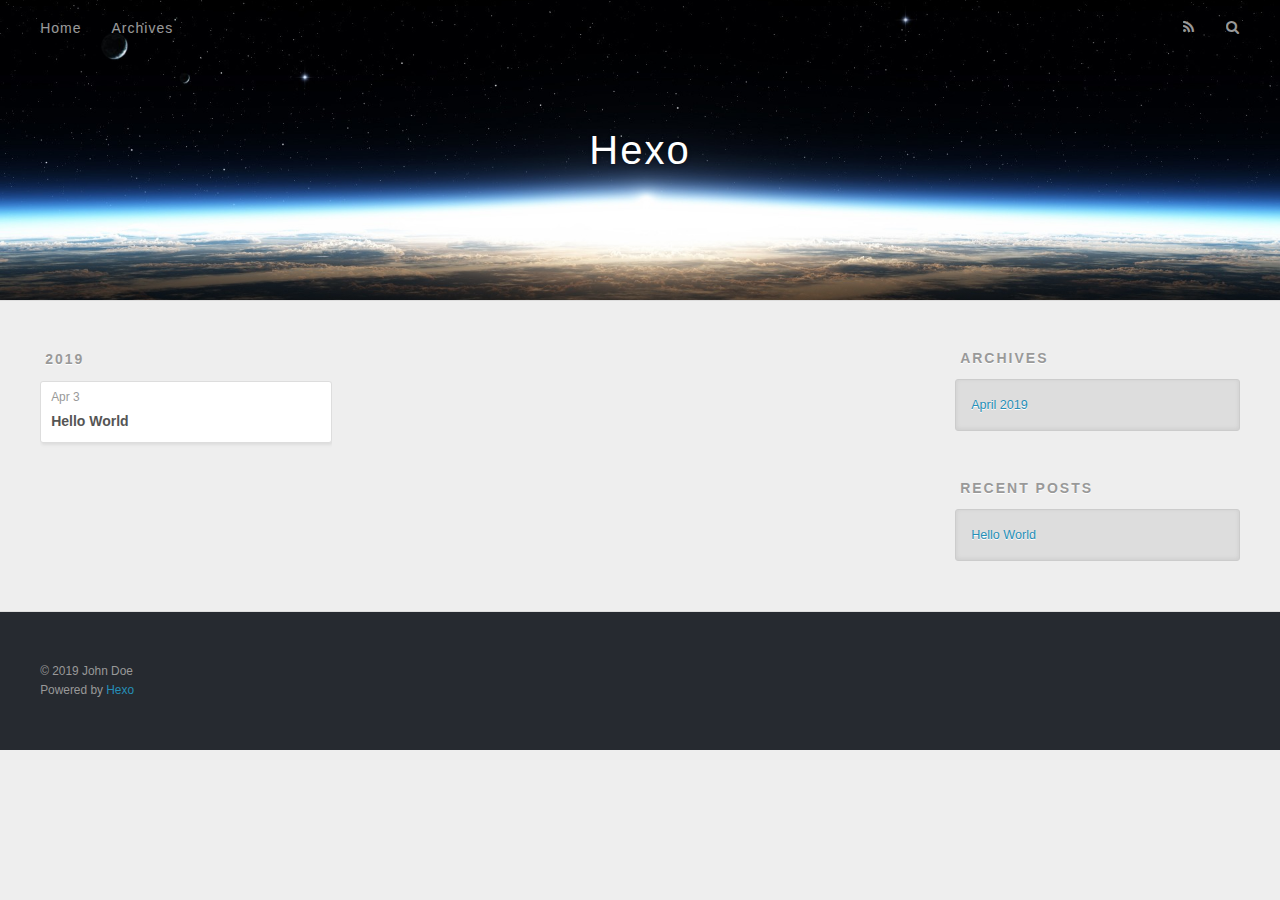
==== archives/index.html @ 8e368c25 "Site updated: 2019-04-03 01:10:09" ====
<!DOCTYPE html>
<html>
<head><meta name="generator" content="Hexo 3.8.0">
  <meta charset="utf-8">
  

  
  <title>Archives | Hexo</title>
  <meta name="viewport" content="width=device-width, initial-scale=1, maximum-scale=1">
  <meta property="og:type" content="website">
<meta property="og:title" content="Hexo">
<meta property="og:url" content="http://yoursite.com/archives/index.html">
<meta property="og:site_name" content="Hexo">
<meta property="og:locale" content="default">
<meta name="twitter:card" content="summary">
<meta name="twitter:title" content="Hexo">
  
    <link rel="alternate" href="/atom.xml" title="Hexo" type="application/atom+xml">
  
  
    <link rel="icon" href="/favicon.png">
  
  
    <link href="//fonts.googleapis.com/css?family=Source+Code+Pro" rel="stylesheet" type="text/css">
  
  <link rel="stylesheet" href="/css/style.css">
</head>
</html>
<body>
  <div id="container">
    <div id="wrap">
      <header id="header">
  <div id="banner"></div>
  <div id="header-outer" class="outer">
    <div id="header-title" class="inner">
      <h1 id="logo-wrap">
        <a href="/" id="logo">Hexo</a>
      </h1>
      
    </div>
    <div id="header-inner" class="inner">
      <nav id="main-nav">
        <a id="main-nav-toggle" class="nav-icon"></a>
        
          <a class="main-nav-link" href="/">Home</a>
        
          <a class="main-nav-link" href="/archives">Archives</a>
        
      </nav>
      <nav id="sub-nav">
        
          <a id="nav-rss-link" class="nav-icon" href="/atom.xml" title="RSS Feed"></a>
        
        <a id="nav-search-btn" class="nav-icon" title="Search"></a>
      </nav>
      <div id="search-form-wrap">
        <form action="//google.com/search" method="get" accept-charset="UTF-8" class="search-form"><input type="search" name="q" class="search-form-input" placeholder="Search"><button type="submit" class="search-form-submit">&#xF002;</button><input type="hidden" name="sitesearch" value="http://yoursite.com"></form>
      </div>
    </div>
  </div>
</header>
      <div class="outer">
        <section id="main">
  
  
    
    
      
      
      <section class="archives-wrap">
        <div class="archive-year-wrap">
          <a href="/archives/2019" class="archive-year">2019</a>
        </div>
        <div class="archives">
    
    <article class="archive-article archive-type-post">
  <div class="archive-article-inner">
    <header class="archive-article-header">
      <a href="/2019/04/03/hello-world/" class="archive-article-date">
  <time datetime="2019-04-02T16:03:17.397Z" itemprop="datePublished">Apr 3</time>
</a>
      
  
    <h1 itemprop="name">
      <a class="archive-article-title" href="/2019/04/03/hello-world/">Hello World</a>
    </h1>
  

    </header>
  </div>
</article>
  
  
    </div></section>
  


</section>
        
          <aside id="sidebar">
  
    

  
    

  
    
  
    
  <div class="widget-wrap">
    <h3 class="widget-title">Archives</h3>
    <div class="widget">
      <ul class="archive-list"><li class="archive-list-item"><a class="archive-list-link" href="/archives/2019/04/">April 2019</a></li></ul>
    </div>
  </div>


  
    
  <div class="widget-wrap">
    <h3 class="widget-title">Recent Posts</h3>
    <div class="widget">
      <ul>
        
          <li>
            <a href="/2019/04/03/hello-world/">Hello World</a>
          </li>
        
      </ul>
    </div>
  </div>

  
</aside>
        
      </div>
      <footer id="footer">
  
  <div class="outer">
    <div id="footer-info" class="inner">
      &copy; 2019 John Doe<br>
      Powered by <a href="http://hexo.io/" target="_blank">Hexo</a>
    </div>
  </div>
</footer>
    </div>
    <nav id="mobile-nav">
  
    <a href="/" class="mobile-nav-link">Home</a>
  
    <a href="/archives" class="mobile-nav-link">Archives</a>
  
</nav>
    

<script src="//ajax.googleapis.com/ajax/libs/jquery/2.0.3/jquery.min.js"></script>


  <link rel="stylesheet" href="/fancybox/jquery.fancybox.css">
  <script src="/fancybox/jquery.fancybox.pack.js"></script>


<script src="/js/script.js"></script>



  </div>
</body>
</html>
---- css/style.css ----
body {
  width: 100%;
}
body:before,
body:after {
  content: "";
  display: table;
}
body:after {
  clear: both;
}
html,
body,
div,
span,
applet,
object,
iframe,
h1,
h2,
h3,
h4,
h5,
h6,
p,
blockquote,
pre,
a,
abbr,
acronym,
address,
big,
cite,
code,
del,
dfn,
em,
img,
ins,
kbd,
q,
s,
samp,
small,
strike,
strong,
sub,
sup,
tt,
var,
dl,
dt,
dd,
ol,
ul,
li,
fieldset,
form,
label,
legend,
table,
caption,
tbody,
tfoot,
thead,
tr,
th,
td {
  margin: 0;
  padding: 0;
  border: 0;
  outline: 0;
  font-weight: inherit;
  font-style: inherit;
  font-family: inherit;
  font-size: 100%;
  vertical-align: baseline;
}
body {
  line-height: 1;
  color: #000;
  background: #fff;
}
ol,
ul {
  list-style: none;
}
table {
  border-collapse: separate;
  border-spacing: 0;
  vertical-align: middle;
}
caption,
th,
td {
  text-align: left;
  font-weight: normal;
  vertical-align: middle;
}
a img {
  border: none;
}
input,
button {
  margin: 0;
  padding: 0;
}
input::-moz-focus-inner,
button::-moz-focus-inner {
  border: 0;
  padding: 0;
}
@font-face {
  font-family: FontAwesome;
  font-style: normal;
  font-weight: normal;
  src: url("fonts/fontawesome-webfont.eot?v=#4.0.3");
  src: url("fonts/fontawesome-webfont.eot?#iefix&v=#4.0.3") format("embedded-opentype"), url("fonts/fontawesome-webfont.woff?v=#4.0.3") format("woff"), url("fonts/fontawesome-webfont.ttf?v=#4.0.3") format("truetype"), url("fonts/fontawesome-webfont.svg#fontawesomeregular?v=#4.0.3") format("svg");
}
html,
body,
#container {
  height: 100%;
}
body {
  background: #eee;
  font: 14px -apple-system, BlinkMacSystemFont, "Segoe UI", "Roboto", "Oxygen", "Ubuntu", "Cantarell", "Fira Sans", "Droid Sans", "Helvetica Neue", sans-serif;
  -webkit-text-size-adjust: 100%;
}
.outer {
  max-width: 1220px;
  margin: 0 auto;
  padding: 0 20px;
}
.outer:before,
.outer:after {
  content: "";
  display: table;
}
.outer:after {
  clear: both;
}
.inner {
  display: inline;
  float: left;
  width: 98.33333333333333%;
  margin: 0 0.833333333333333%;
}
.left,
.alignleft {
  float: left;
}
.right,
.alignright {
  float: right;
}
.clear {
  clear: both;
}
#container {
  position: relative;
}
.mobile-nav-on {
  overflow: hidden;
}
#wrap {
  height: 100%;
  width: 100%;
  position: absolute;
  top: 0;
  left: 0;
  -webkit-transition: 0.2s ease-out;
  -moz-transition: 0.2s ease-out;
  -ms-transition: 0.2s ease-out;
  transition: 0.2s ease-out;
  z-index: 1;
  background: #eee;
}
.mobile-nav-on #wrap {
  left: 280px;
}
@media screen and (min-width: 768px) {
  #main {
    display: inline;
    float: left;
    width: 73.33333333333333%;
    margin: 0 0.833333333333333%;
  }
}
.article-date,
.article-category-link,
.archive-year,
.widget-title {
  text-decoration: none;
  text-transform: uppercase;
  letter-spacing: 2px;
  color: #999;
  margin-bottom: 1em;
  margin-left: 5px;
  line-height: 1em;
  text-shadow: 0 1px #fff;
  font-weight: bold;
}
.article-inner,
.archive-article-inner {
  background: #fff;
  -webkit-box-shadow: 1px 2px 3px #ddd;
  box-shadow: 1px 2px 3px #ddd;
  border: 1px solid #ddd;
  border-radius: 3px;
}
.article-entry h1,
.widget h1 {
  font-size: 2em;
}
.article-entry h2,
.widget h2 {
  font-size: 1.5em;
}
.article-entry h3,
.widget h3 {
  font-size: 1.3em;
}
.article-entry h4,
.widget h4 {
  font-size: 1.2em;
}
.article-entry h5,
.widget h5 {
  font-size: 1em;
}
.article-entry h6,
.widget h6 {
  font-size: 1em;
  color: #999;
}
.article-entry hr,
.widget hr {
  border: 1px dashed #ddd;
}
.article-entry strong,
.widget strong {
  font-weight: bold;
}
.article-entry em,
.widget em,
.article-entry cite,
.widget cite {
  font-style: italic;
}
.article-entry sup,
.widget sup,
.article-entry sub,
.widget sub {
  font-size: 0.75em;
  line-height: 0;
  position: relative;
  vertical-align: baseline;
}
.article-entry sup,
.widget sup {
  top: -0.5em;
}
.article-entry sub,
.widget sub {
  bottom: -0.2em;
}
.article-entry small,
.widget small {
  font-size: 0.85em;
}
.article-entry acronym,
.widget acronym,
.article-entry abbr,
.widget abbr {
  border-bottom: 1px dotted;
}
.article-entry ul,
.widget ul,
.article-entry ol,
.widget ol,
.article-entry dl,
.widget dl {
  margin: 0 20px;
  line-height: 1.6em;
}
.article-entry ul ul,
.widget ul ul,
.article-entry ol ul,
.widget ol ul,
.article-entry ul ol,
.widget ul ol,
.article-entry ol ol,
.widget ol ol {
  margin-top: 0;
  margin-bottom: 0;
}
.article-entry ul,
.widget ul {
  list-style: disc;
}
.article-entry ol,
.widget ol {
  list-style: decimal;
}
.article-entry dt,
.widget dt {
  font-weight: bold;
}
#header {
  height: 300px;
  position: relative;
  border-bottom: 1px solid #ddd;
}
#header:before,
#header:after {
  content: "";
  position: absolute;
  left: 0;
  right: 0;
  height: 40px;
}
#header:before {
  top: 0;
  background: -webkit-linear-gradient(rgba(0,0,0,0.2), transparent);
  background: -moz-linear-gradient(rgba(0,0,0,0.2), transparent);
  background: -ms-linear-gradient(rgba(0,0,0,0.2), transparent);
  background: linear-gradient(rgba(0,0,0,0.2), transparent);
}
#header:after {
  bottom: 0;
  background: -webkit-linear-gradient(transparent, rgba(0,0,0,0.2));
  background: -moz-linear-gradient(transparent, rgba(0,0,0,0.2));
  background: -ms-linear-gradient(transparent, rgba(0,0,0,0.2));
  background: linear-gradient(transparent, rgba(0,0,0,0.2));
}
#header-outer {
  height: 100%;
  position: relative;
}
#header-inner {
  position: relative;
  overflow: hidden;
}
#banner {
  position: absolute;
  top: 0;
  left: 0;
  width: 100%;
  height: 100%;
  background: url("images/banner.jpg") center #000;
  -webkit-background-size: cover;
  -moz-background-size: cover;
  background-size: cover;
  z-index: -1;
}
#header-title {
  text-align: center;
  height: 40px;
  position: absolute;
  top: 50%;
  left: 0;
  margin-top: -20px;
}
#logo,
#subtitle {
  text-decoration: none;
  color: #fff;
  font-weight: 300;
  text-shadow: 0 1px 4px rgba(0,0,0,0.3);
}
#logo {
  font-size: 40px;
  line-height: 40px;
  letter-spacing: 2px;
}
#subtitle {
  font-size: 16px;
  line-height: 16px;
  letter-spacing: 1px;
}
#subtitle-wrap {
  margin-top: 16px;
}
#main-nav {
  float: left;
  margin-left: -15px;
}
.nav-icon,
.main-nav-link {
  float: left;
  color: #fff;
  opacity: 0.6;
  text-decoration: none;
  text-shadow: 0 1px rgba(0,0,0,0.2);
  -webkit-transition: opacity 0.2s;
  -moz-transition: opacity 0.2s;
  -ms-transition: opacity 0.2s;
  transition: opacity 0.2s;
  display: block;
  padding: 20px 15px;
}
.nav-icon:hover,
.main-nav-link:hover {
  opacity: 1;
}
.nav-icon {
  font-family: FontAwesome;
  text-align: center;
  font-size: 14px;
  width: 14px;
  height: 14px;
  padding: 20px 15px;
  position: relative;
  cursor: pointer;
}
.main-nav-link {
  font-weight: 300;
  letter-spacing: 1px;
}
@media screen and (max-width: 479px) {
  .main-nav-link {
    display: none;
  }
}
#main-nav-toggle {
  display: none;
}
#main-nav-toggle:before {
  content: "\f0c9";
}
@media screen and (max-width: 479px) {
  #main-nav-toggle {
    display: block;
  }
}
#sub-nav {
  float: right;
  margin-right: -15px;
}
#nav-rss-link:before {
  content: "\f09e";
}
#nav-search-btn:before {
  content: "\f002";
}
#search-form-wrap {
  position: absolute;
  top: 15px;
  width: 150px;
  height: 30px;
  right: -150px;
  opacity: 0;
  -webkit-transition: 0.2s ease-out;
  -moz-transition: 0.2s ease-out;
  -ms-transition: 0.2s ease-out;
  transition: 0.2s ease-out;
}
#search-form-wrap.on {
  opacity: 1;
  right: 0;
}
@media screen and (max-width: 479px) {
  #search-form-wrap {
    width: 100%;
    right: -100%;
  }
}
.search-form {
  position: absolute;
  top: 0;
  left: 0;
  right: 0;
  background: #fff;
  padding: 5px 15px;
  border-radius: 15px;
  -webkit-box-shadow: 0 0 10px rgba(0,0,0,0.3);
  box-shadow: 0 0 10px rgba(0,0,0,0.3);
}
.search-form-input {
  border: none;
  background: none;
  color: #555;
  width: 100%;
  font: 13px -apple-system, BlinkMacSystemFont, "Segoe UI", "Roboto", "Oxygen", "Ubuntu", "Cantarell", "Fira Sans", "Droid Sans", "Helvetica Neue", sans-serif;
  outline: none;
}
.search-form-input::-webkit-search-results-decoration,
.search-form-input::-webkit-search-cancel-button {
  -webkit-appearance: none;
}
.search-form-submit {
  position: absolute;
  top: 50%;
  right: 10px;
  margin-top: -7px;
  font: 13px FontAwesome;
  border: none;
  background: none;
  color: #bbb;
  cursor: pointer;
}
.search-form-submit:hover,
.search-form-submit:focus {
  color: #777;
}
.article {
  margin: 50px 0;
}
.article-inner {
  overflow: hidden;
}
.article-meta:before,
.article-meta:after {
  content: "";
  display: table;
}
.article-meta:after {
  clear: both;
}
.article-date {
  float: left;
}
.article-category {
  float: left;
  line-height: 1em;
  color: #ccc;
  text-shadow: 0 1px #fff;
  margin-left: 8px;
}
.article-category:before {
  content: "\2022";
}
.article-category-link {
  margin: 0 12px 1em;
}
.article-header {
  padding: 20px 20px 0;
}
.article-title {
  text-decoration: none;
  font-size: 2em;
  font-weight: bold;
  color: #555;
  line-height: 1.1em;
  -webkit-transition: color 0.2s;
  -moz-transition: color 0.2s;
  -ms-transition: color 0.2s;
  transition: color 0.2s;
}
a.article-title:hover {
  color: #258fb8;
}
.article-entry {
  color: #555;
  padding: 0 20px;
}
.article-entry:before,
.article-entry:after {
  content: "";
  display: table;
}
.article-entry:after {
  clear: both;
}
.article-entry p,
.article-entry table {
  line-height: 1.6em;
  margin: 1.6em 0;
}
.article-entry h1,
.article-entry h2,
.article-entry h3,
.article-entry h4,
.article-entry h5,
.article-entry h6 {
  font-weight: bold;
}
.article-entry h1,
.article-entry h2,
.article-entry h3,
.article-entry h4,
.article-entry h5,
.article-entry h6 {
  line-height: 1.1em;
  margin: 1.1em 0;
}
.article-entry a {
  color: #258fb8;
  text-decoration: none;
}
.article-entry a:hover {
  text-decoration: underline;
}
.article-entry ul,
.article-entry ol,
.article-entry dl {
  margin-top: 1.6em;
  margin-bottom: 1.6em;
}
.article-entry img,
.article-entry video {
  max-width: 100%;
  height: auto;
  display: block;
  margin: auto;
}
.article-entry iframe {
  border: none;
}
.article-entry table {
  width: 100%;
  border-collapse: collapse;
  border-spacing: 0;
}
.article-entry th {
  font-weight: bold;
  border-bottom: 3px solid #ddd;
  padding-bottom: 0.5em;
}
.article-entry td {
  border-bottom: 1px solid #ddd;
  padding: 10px 0;
}
.article-entry blockquote {
  font-family: Georgia, "Times New Roman", serif;
  font-size: 1.4em;
  margin: 1.6em 20px;
  text-align: center;
}
.article-entry blockquote footer {
  font-size: 14px;
  margin: 1.6em 0;
  font-family: -apple-system, BlinkMacSystemFont, "Segoe UI", "Roboto", "Oxygen", "Ubuntu", "Cantarell", "Fira Sans", "Droid Sans", "Helvetica Neue", sans-serif;
}
.article-entry blockquote footer cite:before {
  content: "—";
  padding: 0 0.5em;
}
.article-entry .pullquote {
  text-align: left;
  width: 45%;
  margin: 0;
}
.article-entry .pullquote.left {
  margin-left: 0.5em;
  margin-right: 1em;
}
.article-entry .pullquote.right {
  margin-right: 0.5em;
  margin-left: 1em;
}
.article-entry .caption {
  color: #999;
  display: block;
  font-size: 0.9em;
  margin-top: 0.5em;
  position: relative;
  text-align: center;
}
.article-entry .video-container {
  position: relative;
  padding-top: 56.25%;
  height: 0;
  overflow: hidden;
}
.article-entry .video-container iframe,
.article-entry .video-container object,
.article-entry .video-container embed {
  position: absolute;
  top: 0;
  left: 0;
  width: 100%;
  height: 100%;
  margin-top: 0;
}
.article-more-link a {
  display: inline-block;
  line-height: 1em;
  padding: 6px 15px;
  border-radius: 15px;
  background: #eee;
  color: #999;
  text-shadow: 0 1px #fff;
  text-decoration: none;
}
.article-more-link a:hover {
  background: #258fb8;
  color: #fff;
  text-decoration: none;
  text-shadow: 0 1px #1e7293;
}
.article-footer {
  font-size: 0.85em;
  line-height: 1.6em;
  border-top: 1px solid #ddd;
  padding-top: 1.6em;
  margin: 0 20px 20px;
}
.article-footer:before,
.article-footer:after {
  content: "";
  display: table;
}
.article-footer:after {
  clear: both;
}
.article-footer a {
  color: #999;
  text-decoration: none;
}
.article-footer a:hover {
  color: #555;
}
.article-tag-list-item {
  float: left;
  margin-right: 10px;
}
.article-tag-list-link:before {
  content: "#";
}
.article-comment-link {
  float: right;
}
.article-comment-link:before {
  content: "\f075";
  font-family: FontAwesome;
  padding-right: 8px;
}
.article-share-link {
  cursor: pointer;
  float: right;
  margin-left: 20px;
}
.article-share-link:before {
  content: "\f064";
  font-family: FontAwesome;
  padding-right: 6px;
}
#article-nav {
  position: relative;
}
#article-nav:before,
#article-nav:after {
  content: "";
  display: table;
}
#article-nav:after {
  clear: both;
}
@media screen and (min-width: 768px) {
  #article-nav {
    margin: 50px 0;
  }
  #article-nav:before {
    width: 8px;
    height: 8px;
    position: absolute;
    top: 50%;
    left: 50%;
    margin-top: -4px;
    margin-left: -4px;
    content: "";
    border-radius: 50%;
    background: #ddd;
    -webkit-box-shadow: 0 1px 2px #fff;
    box-shadow: 0 1px 2px #fff;
  }
}
.article-nav-link-wrap {
  text-decoration: none;
  text-shadow: 0 1px #fff;
  color: #999;
  -webkit-box-sizing: border-box;
  -moz-box-sizing: border-box;
  box-sizing: border-box;
  margin-top: 50px;
  text-align: center;
  display: block;
}
.article-nav-link-wrap:hover {
  color: #555;
}
@media screen and (min-width: 768px) {
  .article-nav-link-wrap {
    width: 50%;
    margin-top: 0;
  }
}
@media screen and (min-width: 768px) {
  #article-nav-newer {
    float: left;
    text-align: right;
    padding-right: 20px;
  }
}
@media screen and (min-width: 768px) {
  #article-nav-older {
    float: right;
    text-align: left;
    padding-left: 20px;
  }
}
.article-nav-caption {
  text-transform: uppercase;
  letter-spacing: 2px;
  color: #ddd;
  line-height: 1em;
  font-weight: bold;
}
#article-nav-newer .article-nav-caption {
  margin-right: -2px;
}
.article-nav-title {
  font-size: 0.85em;
  line-height: 1.6em;
  margin-top: 0.5em;
}
.article-share-box {
  position: absolute;
  display: none;
  background: #fff;
  -webkit-box-shadow: 1px 2px 10px rgba(0,0,0,0.2);
  box-shadow: 1px 2px 10px rgba(0,0,0,0.2);
  border-radius: 3px;
  margin-left: -145px;
  overflow: hidden;
  z-index: 1;
}
.article-share-box.on {
  display: block;
}
.article-share-input {
  width: 100%;
  background: none;
  -webkit-box-sizing: border-box;
  -moz-box-sizing: border-box;
  box-sizing: border-box;
  font: 14px -apple-system, BlinkMacSystemFont, "Segoe UI", "Roboto", "Oxygen", "Ubuntu", "Cantarell", "Fira Sans", "Droid Sans", "Helvetica Neue", sans-serif;
  padding: 0 15px;
  color: #555;
  outline: none;
  border: 1px solid #ddd;
  border-radius: 3px 3px 0 0;
  height: 36px;
  line-height: 36px;
}
.article-share-links {
  background: #eee;
}
.article-share-links:before,
.article-share-links:after {
  content: "";
  display: table;
}
.article-share-links:after {
  clear: both;
}
.article-share-twitter,
.article-share-facebook,
.article-share-pinterest,
.article-share-google {
  width: 50px;
  height: 36px;
  display: block;
  float: left;
  position: relative;
  color: #999;
  text-shadow: 0 1px #fff;
}
.article-share-twitter:before,
.article-share-facebook:before,
.article-share-pinterest:before,
.article-share-google:before {
  font-size: 20px;
  font-family: FontAwesome;
  width: 20px;
  height: 20px;
  position: absolute;
  top: 50%;
  left: 50%;
  margin-top: -10px;
  margin-left: -10px;
  text-align: center;
}
.article-share-twitter:hover,
.article-share-facebook:hover,
.article-share-pinterest:hover,
.article-share-google:hover {
  color: #fff;
}
.article-share-twitter:before {
  content: "\f099";
}
.article-share-twitter:hover {
  background: #00aced;
  text-shadow: 0 1px #008abe;
}
.article-share-facebook:before {
  content: "\f09a";
}
.article-share-facebook:hover {
  background: #3b5998;
  text-shadow: 0 1px #2f477a;
}
.article-share-pinterest:before {
  content: "\f0d2";
}
.article-share-pinterest:hover {
  background: #cb2027;
  text-shadow: 0 1px #a21a1f;
}
.article-share-google:before {
  content: "\f0d5";
}
.article-share-google:hover {
  background: #dd4b39;
  text-shadow: 0 1px #be3221;
}
.article-gallery {
  background: #000;
  position: relative;
}
.article-gallery-photos {
  position: relative;
  overflow: hidden;
}
.article-gallery-img {
  display: none;
  max-width: 100%;
}
.article-gallery-img:first-child {
  display: block;
}
.article-gallery-img.loaded {
  position: absolute;
  display: block;
}
.article-gallery-img img {
  display: block;
  max-width: 100%;
  margin: 0 auto;
}
#comments {
  background: #fff;
  -webkit-box-shadow: 1px 2px 3px #ddd;
  box-shadow: 1px 2px 3px #ddd;
  padding: 20px;
  border: 1px solid #ddd;
  border-radius: 3px;
  margin: 50px 0;
}
#comments a {
  color: #258fb8;
}
.archives-wrap {
  margin: 50px 0;
}
.archives:before,
.archives:after {
  content: "";
  display: table;
}
.archives:after {
  clear: both;
}
.archive-year-wrap {
  margin-bottom: 1em;
}
.archives {
  -webkit-column-gap: 10px;
  -moz-column-gap: 10px;
  column-gap: 10px;
}
@media screen and (min-width: 480px) and (max-width: 767px) {
  .archives {
    -webkit-column-count: 2;
    -moz-column-count: 2;
    column-count: 2;
  }
}
@media screen and (min-width: 768px) {
  .archives {
    -webkit-column-count: 3;
    -moz-column-count: 3;
    column-count: 3;
  }
}
.archive-article {
  -webkit-column-break-inside: avoid;
  page-break-inside: avoid;
  overflow: hidden;
  break-inside: avoid-column;
}
.archive-article-inner {
  padding: 10px;
  margin-bottom: 15px;
}
.archive-article-title {
  text-decoration: none;
  font-weight: bold;
  color: #555;
  -webkit-transition: color 0.2s;
  -moz-transition: color 0.2s;
  -ms-transition: color 0.2s;
  transition: color 0.2s;
  line-height: 1.6em;
}
.archive-article-title:hover {
  color: #258fb8;
}
.archive-article-footer {
  margin-top: 1em;
}
.archive-article-date {
  color: #999;
  text-decoration: none;
  font-size: 0.85em;
  line-height: 1em;
  margin-bottom: 0.5em;
  display: block;
}
#page-nav {
  margin: 50px auto;
  background: #fff;
  -webkit-box-shadow: 1px 2px 3px #ddd;
  box-shadow: 1px 2px 3px #ddd;
  border: 1px solid #ddd;
  border-radius: 3px;
  text-align: center;
  color: #999;
  overflow: hidden;
}
#page-nav:before,
#page-nav:after {
  content: "";
  display: table;
}
#page-nav:after {
  clear: both;
}
#page-nav a,
#page-nav span {
  padding: 10px 20px;
  line-height: 1;
  height: 2ex;
}
#page-nav a {
  color: #999;
  text-decoration: none;
}
#page-nav a:hover {
  background: #999;
  color: #fff;
}
#page-nav .prev {
  float: left;
}
#page-nav .next {
  float: right;
}
#page-nav .page-number {
  display: inline-block;
}
@media screen and (max-width: 479px) {
  #page-nav .page-number {
    display: none;
  }
}
#page-nav .current {
  color: #555;
  font-weight: bold;
}
#page-nav .space {
  color: #ddd;
}
#footer {
  background: #262a30;
  padding: 50px 0;
  border-top: 1px solid #ddd;
  color: #999;
}
#footer a {
  color: #258fb8;
  text-decoration: none;
}
#footer a:hover {
  text-decoration: underline;
}
#footer-info {
  line-height: 1.6em;
  font-size: 0.85em;
}
.article-entry pre,
.article-entry .highlight {
  background: #2d2d2d;
  margin: 0 -20px;
  padding: 15px 20px;
  border-style: solid;
  border-color: #ddd;
  border-width: 1px 0;
  overflow: auto;
  color: #ccc;
  line-height: 22.400000000000002px;
}
.article-entry .highlight .gutter pre,
.article-entry .gist .gist-file .gist-data .line-numbers {
  color: #666;
  font-size: 0.85em;
}
.article-entry pre,
.article-entry code {
  font-family: "Source Code Pro", Consolas, Monaco, Menlo, Consolas, monospace;
}
.article-entry code {
  background: #eee;
  text-shadow: 0 1px #fff;
  padding: 0 0.3em;
}
.article-entry pre code {
  background: none;
  text-shadow: none;
  padding: 0;
}
.article-entry .highlight pre {
  border: none;
  margin: 0;
  padding: 0;
}
.article-entry .highlight table {
  margin: 0;
  width: auto;
}
.article-entry .highlight td {
  border: none;
  padding: 0;
}
.article-entry .highlight figcaption {
  font-size: 0.85em;
  color: #999;
  line-height: 1em;
  margin-bottom: 1em;
}
.article-entry .highlight figcaption:before,
.article-entry .highlight figcaption:after {
  content: "";
  display: table;
}
.article-entry .highlight figcaption:after {
  clear: both;
}
.article-entry .highlight figcaption a {
  float: right;
}
.article-entry .highlight .gutter pre {
  text-align: right;
  padding-right: 20px;
}
.article-entry .highlight .line {
  height: 22.400000000000002px;
}
.article-entry .highlight .line.marked {
  background: #515151;
}
.article-entry .gist {
  margin: 0 -20px;
  border-style: solid;
  border-color: #ddd;
  border-width: 1px 0;
  background: #2d2d2d;
  padding: 15px 20px 15px 0;
}
.article-entry .gist .gist-file {
  border: none;
  font-family: "Source Code Pro", Consolas, Monaco, Menlo, Consolas, monospace;
  margin: 0;
}
.article-entry .gist .gist-file .gist-data {
  background: none;
  border: none;
}
.article-entry .gist .gist-file .gist-data .line-numbers {
  background: none;
  border: none;
  padding: 0 20px 0 0;
}
.article-entry .gist .gist-file .gist-data .line-data {
  padding: 0 !important;
}
.article-entry .gist .gist-file .highlight {
  margin: 0;
  padding: 0;
  border: none;
}
.article-entry .gist .gist-file .gist-meta {
  background: #2d2d2d;
  color: #999;
  font: 0.85em -apple-system, BlinkMacSystemFont, "Segoe UI", "Roboto", "Oxygen", "Ubuntu", "Cantarell", "Fira Sans", "Droid Sans", "Helvetica Neue", sans-serif;
  text-shadow: 0 0;
  padding: 0;
  margin-top: 1em;
  margin-left: 20px;
}
.article-entry .gist .gist-file .gist-meta a {
  color: #258fb8;
  font-weight: normal;
}
.article-entry .gist .gist-file .gist-meta a:hover {
  text-decoration: underline;
}
pre .comment,
pre .title {
  color: #999;
}
pre .variable,
pre .attribute,
pre .tag,
pre .regexp,
pre .ruby .constant,
pre .xml .tag .title,
pre .xml .pi,
pre .xml .doctype,
pre .html .doctype,
pre .css .id,
pre .css .class,
pre .css .pseudo {
  color: #f2777a;
}
pre .number,
pre .preprocessor,
pre .built_in,
pre .literal,
pre .params,
pre .constant {
  color: #f99157;
}
pre .class,
pre .ruby .class .title,
pre .css .rules .attribute {
  color: #9c9;
}
pre .string,
pre .value,
pre .inheritance,
pre .header,
pre .ruby .symbol,
pre .xml .cdata {
  color: #9c9;
}
pre .css .hexcolor {
  color: #6cc;
}
pre .function,
pre .python .decorator,
pre .python .title,
pre .ruby .function .title,
pre .ruby .title .keyword,
pre .perl .sub,
pre .javascript .title,
pre .coffeescript .title {
  color: #69c;
}
pre .keyword,
pre .javascript .function {
  color: #c9c;
}
@media screen and (max-width: 479px) {
  #mobile-nav {
    position: absolute;
    top: 0;
    left: 0;
    width: 280px;
    height: 100%;
    background: #191919;
    border-right: 1px solid #fff;
  }
}
@media screen and (max-width: 479px) {
  .mobile-nav-link {
    display: block;
    color: #999;
    text-decoration: none;
    padding: 15px 20px;
    font-weight: bold;
  }
  .mobile-nav-link:hover {
    color: #fff;
  }
}
@media screen and (min-width: 768px) {
  #sidebar {
    display: inline;
    float: left;
    width: 23.333333333333332%;
    margin: 0 0.833333333333333%;
  }
}
.widget-wrap {
  margin: 50px 0;
}
.widget {
  color: #777;
  text-shadow: 0 1px #fff;
  background: #ddd;
  -webkit-box-shadow: 0 -1px 4px #ccc inset;
  box-shadow: 0 -1px 4px #ccc inset;
  border: 1px solid #ccc;
  padding: 15px;
  border-radius: 3px;
}
.widget a {
  color: #258fb8;
  text-decoration: none;
}
.widget a:hover {
  text-decoration: underline;
}
.widget ul ul,
.widget ol ul,
.widget dl ul,
.widget ul ol,
.widget ol ol,
.widget dl ol,
.widget ul dl,
.widget ol dl,
.widget dl dl {
  margin-left: 15px;
  list-style: disc;
}
.widget {
  line-height: 1.6em;
  word-wrap: break-word;
  font-size: 0.9em;
}
.widget ul,
.widget ol {
  list-style: none;
  margin: 0;
}
.widget ul ul,
.widget ol ul,
.widget ul ol,
.widget ol ol {
  margin: 0 20px;
}
.widget ul ul,
.widget ol ul {
  list-style: disc;
}
.widget ul ol,
.widget ol ol {
  list-style: decimal;
}
.category-list-count,
.tag-list-count,
.archive-list-count {
  padding-left: 5px;
  color: #999;
  font-size: 0.85em;
}
.category-list-count:before,
.tag-list-count:before,
.archive-list-count:before {
  content: "(";
}
.category-list-count:after,
.tag-list-count:after,
.archive-list-count:after {
  content: ")";
}
.tagcloud a {
  margin-right: 5px;
  display: inline-block;
}
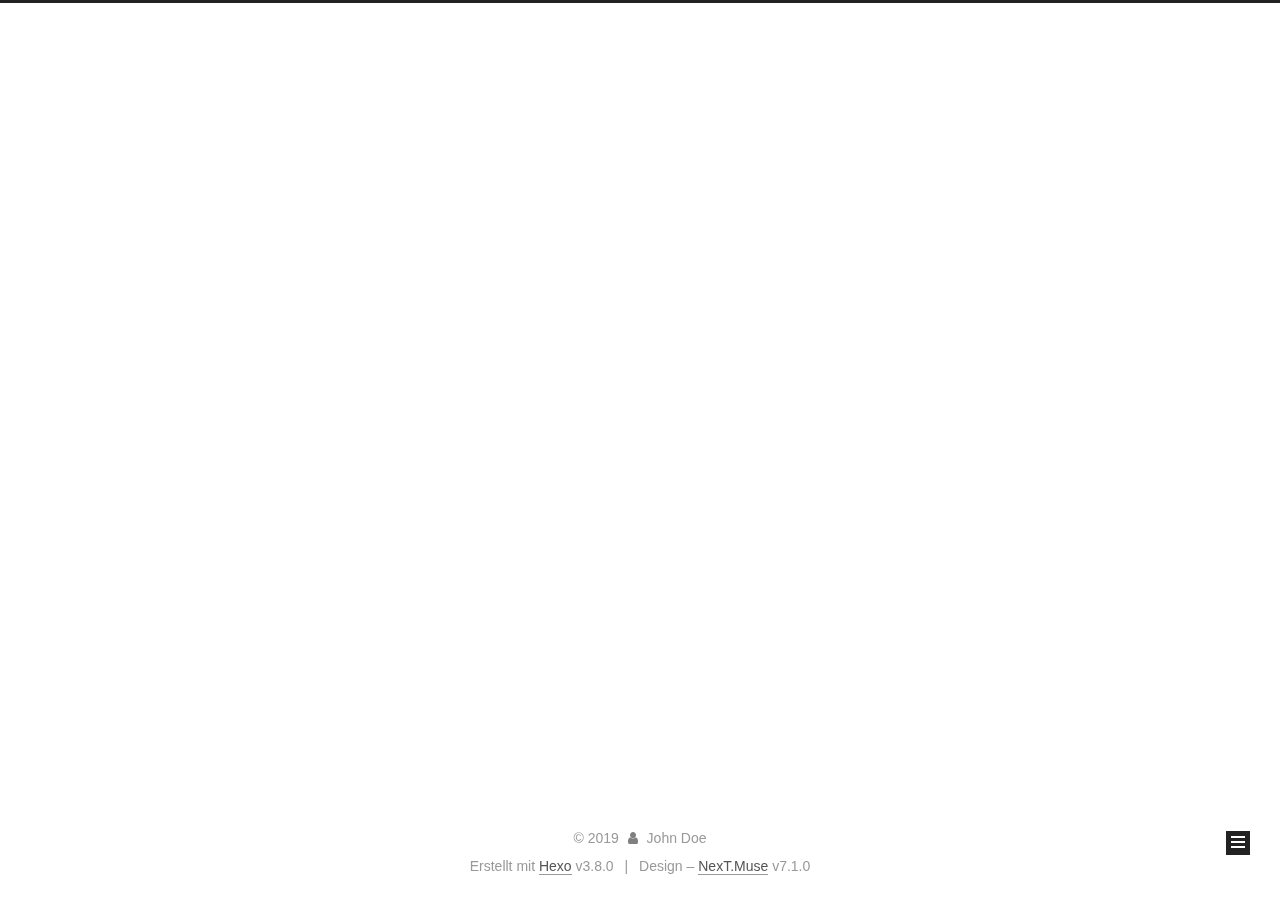
==== commit 2c866eb3: "Site updated: 2019-04-03 11:02:04" ====
--- a/archives/index.html
+++ b/archives/index.html
@@ -1,12 +1,105 @@
 <!DOCTYPE html>
-<html>
+
+
+
+
+
+
+
+
+
+
+
+
+  
+
+
+<html class="theme-next muse use-motion" lang>
 <head><meta name="generator" content="Hexo 3.8.0">
-  <meta charset="utf-8">
-  
-
-  
-  <title>Archives | Hexo</title>
-  <meta name="viewport" content="width=device-width, initial-scale=1, maximum-scale=1">
+  <meta charset="UTF-8">
+<meta http-equiv="X-UA-Compatible" content="IE=edge">
+<meta name="viewport" content="width=device-width, initial-scale=1, maximum-scale=2">
+<meta name="theme-color" content="#222">
+
+
+
+
+
+
+
+
+
+
+
+
+
+
+
+
+
+
+  
+  
+  <link rel="stylesheet" href="/lib/fancybox/source/jquery.fancybox.css">
+
+
+
+
+
+
+
+<link rel="stylesheet" href="/lib/font-awesome/css/font-awesome.min.css?v=4.6.2">
+
+<link rel="stylesheet" href="/css/main.css?v=7.1.0">
+
+
+  <link rel="apple-touch-icon" sizes="180x180" href="/images/apple-touch-icon-next.png?v=7.1.0">
+
+
+  <link rel="icon" type="image/png" sizes="32x32" href="/images/favicon-32x32-next.png?v=7.1.0">
+
+
+  <link rel="icon" type="image/png" sizes="16x16" href="/images/favicon-16x16-next.png?v=7.1.0">
+
+
+  <link rel="mask-icon" href="/images/logo.svg?v=7.1.0" color="#222">
+
+
+
+
+
+
+
+<script id="hexo.configurations">
+  var NexT = window.NexT || {};
+  var CONFIG = {
+    root: '/',
+    scheme: 'Muse',
+    version: '7.1.0',
+    sidebar: {"position":"left","display":"post","offset":12,"onmobile":false,"dimmer":false},
+    back2top: true,
+    back2top_sidebar: false,
+    fancybox: true,
+    fastclick: false,
+    lazyload: false,
+    tabs: true,
+    motion: {"enable":true,"async":false,"transition":{"post_block":"fadeIn","post_header":"slideDownIn","post_body":"slideDownIn","coll_header":"slideLeftIn","sidebar":"slideUpIn"}},
+    algolia: {
+      applicationID: '',
+      apiKey: '',
+      indexName: '',
+      hits: {"per_page":10},
+      labels: {"input_placeholder":"Search for Posts","hits_empty":"We didn't find any results for the search: ${query}","hits_stats":"${hits} results found in ${time} ms"}
+    }
+  };
+</script>
+
+
+  
+
+
+
+
   <meta property="og:type" content="website">
 <meta property="og:title" content="Hexo">
 <meta property="og:url" content="http://yoursite.com/archives/index.html">
@@ -14,157 +107,505 @@
 <meta property="og:locale" content="default">
 <meta name="twitter:card" content="summary">
 <meta name="twitter:title" content="Hexo">
-  
-    <link rel="alternate" href="/atom.xml" title="Hexo" type="application/atom+xml">
-  
-  
-    <link rel="icon" href="/favicon.png">
-  
-  
-    <link href="//fonts.googleapis.com/css?family=Source+Code+Pro" rel="stylesheet" type="text/css">
-  
-  <link rel="stylesheet" href="/css/style.css">
+
+
+
+
+
+  
+  
+  <link rel="canonical" href="http://yoursite.com/archives/">
+
+
+
+<script id="page.configurations">
+  CONFIG.page = {
+    sidebar: "",
+  };
+</script>
+
+  <title>Archiv | Hexo</title>
+  
+
+
+
+
+
+
+
+
+
+
+
+
+  <noscript>
+  <style>
+  .use-motion .motion-element,
+  .use-motion .brand,
+  .use-motion .menu-item,
+  .sidebar-inner,
+  .use-motion .post-block,
+  .use-motion .pagination,
+  .use-motion .comments,
+  .use-motion .post-header,
+  .use-motion .post-body,
+  .use-motion .collection-title { opacity: initial; }
+
+  .use-motion .logo,
+  .use-motion .site-title,
+  .use-motion .site-subtitle {
+    opacity: initial;
+    top: initial;
+  }
+
+  .use-motion .logo-line-before i { left: initial; }
+  .use-motion .logo-line-after i { right: initial; }
+  </style>
+</noscript>
+
 </head>
-</html>
-<body>
-  <div id="container">
-    <div id="wrap">
-      <header id="header">
-  <div id="banner"></div>
-  <div id="header-outer" class="outer">
-    <div id="header-title" class="inner">
-      <h1 id="logo-wrap">
-        <a href="/" id="logo">Hexo</a>
-      </h1>
-      
+
+<body itemscope itemtype="http://schema.org/WebPage" lang="default">
+
+  
+  
+    
+  
+
+  <div class="container sidebar-position-left page-archive">
+    <div class="headband"></div>
+
+    <header id="header" class="header" itemscope itemtype="http://schema.org/WPHeader">
+      <div class="header-inner"><div class="site-brand-wrapper">
+  <div class="site-meta">
+    
+
+    <div class="custom-logo-site-title">
+      <a href="/" class="brand" rel="start">
+        <span class="logo-line-before"><i></i></span>
+        <span class="site-title">Hexo</span>
+        <span class="logo-line-after"><i></i></span>
+      </a>
     </div>
-    <div id="header-inner" class="inner">
-      <nav id="main-nav">
-        <a id="main-nav-toggle" class="nav-icon"></a>
-        
-          <a class="main-nav-link" href="/">Home</a>
-        
-          <a class="main-nav-link" href="/archives">Archives</a>
-        
-      </nav>
-      <nav id="sub-nav">
-        
-          <a id="nav-rss-link" class="nav-icon" href="/atom.xml" title="RSS Feed"></a>
-        
-        <a id="nav-search-btn" class="nav-icon" title="Search"></a>
-      </nav>
-      <div id="search-form-wrap">
-        <form action="//google.com/search" method="get" accept-charset="UTF-8" class="search-form"><input type="search" name="q" class="search-form-input" placeholder="Search"><button type="submit" class="search-form-submit">&#xF002;</button><input type="hidden" name="sitesearch" value="http://yoursite.com"></form>
+    
+    
+  </div>
+
+  <div class="site-nav-toggle">
+    <button aria-label="Navigationsleiste an/ausschalten">
+      <span class="btn-bar"></span>
+      <span class="btn-bar"></span>
+      <span class="btn-bar"></span>
+    </button>
+  </div>
+</div>
+
+
+
+<nav class="site-nav">
+  
+    <ul id="menu" class="menu">
+      
+        
+        
+        
+          
+          <li class="menu-item menu-item-home">
+
+    
+    
+    
+      
+    
+
+    
+
+    <a href="/" rel="section"><i class="menu-item-icon fa fa-fw fa-home"></i> <br>Startseite</a>
+
+  </li>
+        
+        
+        
+          
+          <li class="menu-item menu-item-archives menu-item-active">
+
+    
+    
+    
+      
+    
+
+    
+
+    <a href="/archives/" rel="section"><i class="menu-item-icon fa fa-fw fa-archive"></i> <br>Archiv</a>
+
+  </li>
+
+      
+      
+    </ul>
+  
+
+  
+    
+
+    
+    
+      
+      
+    
+      
+      
+    
+    
+
+  
+
+
+  
+
+  
+</nav>
+
+
+
+  
+
+
+
+</div>
+    </header>
+
+    
+
+
+    <main id="main" class="main">
+      <div class="main-inner">
+        <div class="content-wrap">
+          
+          <div id="content" class="content">
+            
+
+  
+  
+  
+  <div class="post-block archive">
+    <div id="posts" class="posts-collapse">
+      <span class="archive-move-on"></span>
+
+      
+      <span class="archive-page-counter">
+        
+        
+        
+          
+        
+        Öhm..! Ein Artikel. Bleib dran.
+      </span>
+      
+
+      
+
+        
+        
+        
+
+        
+          
+          <div class="collection-title">
+            <h1 class="archive-year" id="archive-year-2019">2019</h1>
+          </div>
+        
+        
+
+        
+
+  <article class="post post-type-normal" itemscope itemtype="http://schema.org/Article">
+    <header class="post-header">
+
+      <h2 class="post-title">
+        
+          <a class="post-title-link" href="/2019/04/03/hello-world/" itemprop="url">
+            
+              <span itemprop="name">Hello World</span>
+            
+          </a>
+        
+      </h2>
+
+      <div class="post-meta">
+        <time class="post-time" itemprop="dateCreated" datetime="2019-04-03T01:03:17+09:00" content="2019-04-03">
+          04-03
+        </time>
       </div>
+
+    </header>
+  </article>
+
+
+
+      
+
     </div>
   </div>
-</header>
-      <div class="outer">
-        <section id="main">
-  
-  
-    
-    
-      
-      
-      <section class="archives-wrap">
-        <div class="archive-year-wrap">
-          <a href="/archives/2019" class="archive-year">2019</a>
+  
+  
+  
+
+  
+
+
+
+          </div>
+          
+
         </div>
-        <div class="archives">
-    
-    <article class="archive-article archive-type-post">
-  <div class="archive-article-inner">
-    <header class="archive-article-header">
-      <a href="/2019/04/03/hello-world/" class="archive-article-date">
-  <time datetime="2019-04-02T16:03:17.397Z" itemprop="datePublished">Apr 3</time>
-</a>
-      
-  
-    <h1 itemprop="name">
-      <a class="archive-article-title" href="/2019/04/03/hello-world/">Hello World</a>
-    </h1>
-  
-
-    </header>
-  </div>
-</article>
-  
-  
-    </div></section>
-  
-
-
-</section>
-        
-          <aside id="sidebar">
-  
-    
-
-  
-    
-
-  
-    
-  
-    
-  <div class="widget-wrap">
-    <h3 class="widget-title">Archives</h3>
-    <div class="widget">
-      <ul class="archive-list"><li class="archive-list-item"><a class="archive-list-link" href="/archives/2019/04/">April 2019</a></li></ul>
+        
+          
+  
+  <div class="sidebar-toggle">
+    <div class="sidebar-toggle-line-wrap">
+      <span class="sidebar-toggle-line sidebar-toggle-line-first"></span>
+      <span class="sidebar-toggle-line sidebar-toggle-line-middle"></span>
+      <span class="sidebar-toggle-line sidebar-toggle-line-last"></span>
     </div>
   </div>
 
-
-  
-    
-  <div class="widget-wrap">
-    <h3 class="widget-title">Recent Posts</h3>
-    <div class="widget">
-      <ul>
-        
-          <li>
-            <a href="/2019/04/03/hello-world/">Hello World</a>
-          </li>
-        
-      </ul>
+  <aside id="sidebar" class="sidebar">
+    <div class="sidebar-inner">
+
+      
+
+      
+
+      <div class="site-overview-wrap sidebar-panel sidebar-panel-active">
+        <div class="site-overview">
+          <div class="site-author motion-element" itemprop="author" itemscope itemtype="http://schema.org/Person">
+            
+              <p class="site-author-name" itemprop="name">John Doe</p>
+              <div class="site-description motion-element" itemprop="description"></div>
+          </div>
+
+          
+            <nav class="site-state motion-element">
+              
+                <div class="site-state-item site-state-posts">
+                
+                  <a href="/archives/">
+                
+                    <span class="site-state-item-count">1</span>
+                    <span class="site-state-item-name">Artikel</span>
+                  </a>
+                </div>
+              
+
+              
+
+              
+            </nav>
+          
+
+          
+
+          
+
+          
+
+          
+
+          
+          
+
+          
+            
+          
+          
+
+        </div>
+      </div>
+
+      
+
+      
+
     </div>
+  </aside>
+  
+
+
+        
+      </div>
+    </main>
+
+    <footer id="footer" class="footer">
+      <div class="footer-inner">
+        <div class="copyright">&copy; <span itemprop="copyrightYear">2019</span>
+  <span class="with-love" id="animate">
+    <i class="fa fa-user"></i>
+  </span>
+  <span class="author" itemprop="copyrightHolder">John Doe</span>
+
+  
+
+  
+</div>
+
+
+  <div class="powered-by">Erstellt mit  <a href="https://hexo.io" class="theme-link" rel="noopener" target="_blank">Hexo</a> v3.8.0</div>
+
+
+
+  <span class="post-meta-divider">|</span>
+
+
+
+  <div class="theme-info">Design – <a href="https://theme-next.org" class="theme-link" rel="noopener" target="_blank">NexT.Muse</a> v7.1.0</div>
+
+
+
+
+        
+
+
+
+
+
+
+
+
+        
+      </div>
+    </footer>
+
+    
+      <div class="back-to-top">
+        <i class="fa fa-arrow-up"></i>
+        
+      </div>
+    
+
+    
+
+    
+
+    
   </div>
 
   
-</aside>
-        
-      </div>
-      <footer id="footer">
-  
-  <div class="outer">
-    <div id="footer-info" class="inner">
-      &copy; 2019 John Doe<br>
-      Powered by <a href="http://hexo.io/" target="_blank">Hexo</a>
-    </div>
-  </div>
-</footer>
-    </div>
-    <nav id="mobile-nav">
-  
-    <a href="/" class="mobile-nav-link">Home</a>
-  
-    <a href="/archives" class="mobile-nav-link">Archives</a>
-  
-</nav>
-    
-
-<script src="//ajax.googleapis.com/ajax/libs/jquery/2.0.3/jquery.min.js"></script>
-
-
-  <link rel="stylesheet" href="/fancybox/jquery.fancybox.css">
-  <script src="/fancybox/jquery.fancybox.pack.js"></script>
-
-
-<script src="/js/script.js"></script>
-
-
-
-  </div>
+
+<script>
+  if (Object.prototype.toString.call(window.Promise) !== '[object Function]') {
+    window.Promise = null;
+  }
+</script>
+
+
+
+
+
+
+
+
+
+
+
+
+  
+
+
+
+
+
+
+
+
+
+
+
+
+
+
+
+  
+  <script src="/lib/jquery/index.js?v=2.1.3"></script>
+
+  
+  <script src="/lib/velocity/velocity.min.js?v=1.2.1"></script>
+
+  
+  <script src="/lib/velocity/velocity.ui.min.js?v=1.2.1"></script>
+
+  
+  <script src="/lib/fancybox/source/jquery.fancybox.pack.js"></script>
+
+
+  
+
+
+  <script src="/js/utils.js?v=7.1.0"></script>
+
+  <script src="/js/motion.js?v=7.1.0"></script>
+
+
+
+  
+  
+
+
+  <script src="/js/schemes/muse.js?v=7.1.0"></script>
+
+
+
+  
+
+  
+
+
+  <script src="/js/next-boot.js?v=7.1.0"></script>
+
+
+  
+
+  
+
+  
+
+  
+
+
+
+  
+
+
+
+
+  
+
+  
+
+  
+
+  
+
+  
+
+  
+
+  
+
+  
+
+  
+
+  
+
+  
+
+  
+
+  
+
+  
+
 </body>
-</html>+</html>
--- a/css/main.css
+++ b/css/main.css
@@ -0,0 +1,2471 @@
+/* normalize.css v8.0.1 | MIT License | github.com/necolas/normalize.css */
+html {
+  line-height: 1.15; /* 1 */
+  -webkit-text-size-adjust: 100%; /* 2 */
+}
+body {
+  margin: 0;
+}
+main {
+  display: block;
+}
+h1 {
+  font-size: 2em;
+  margin: 0.67em 0;
+}
+hr {
+  box-sizing: content-box; /* 1 */
+  height: 0; /* 1 */
+  overflow: visible; /* 2 */
+}
+pre {
+  font-family: monospace, monospace; /* 1 */
+  font-size: 1em; /* 2 */
+}
+a {
+  background-color: transparent;
+}
+abbr[title] {
+  border-bottom: none; /* 1 */
+  text-decoration: underline; /* 2 */
+  text-decoration: underline dotted; /* 2 */
+}
+b,
+strong {
+  font-weight: bolder;
+}
+code,
+kbd,
+samp {
+  font-family: monospace, monospace; /* 1 */
+  font-size: 1em; /* 2 */
+}
+small {
+  font-size: 80%;
+}
+sub,
+sup {
+  font-size: 75%;
+  line-height: 0;
+  position: relative;
+  vertical-align: baseline;
+}
+sub {
+  bottom: -0.25em;
+}
+sup {
+  top: -0.5em;
+}
+img {
+  border-style: none;
+}
+button,
+input,
+optgroup,
+select,
+textarea {
+  font-family: inherit; /* 1 */
+  font-size: 100%; /* 1 */
+  line-height: 1.15; /* 1 */
+  margin: 0; /* 2 */
+}
+button,
+input {
+/* 1 */
+  overflow: visible;
+}
+button,
+select {
+/* 1 */
+  text-transform: none;
+}
+button,
+[type="button"],
+[type="reset"],
+[type="submit"] {
+  -webkit-appearance: button;
+}
+button::-moz-focus-inner,
+[type="button"]::-moz-focus-inner,
+[type="reset"]::-moz-focus-inner,
+[type="submit"]::-moz-focus-inner {
+  border-style: none;
+  padding: 0;
+}
+button:-moz-focusring,
+[type="button"]:-moz-focusring,
+[type="reset"]:-moz-focusring,
+[type="submit"]:-moz-focusring {
+  outline: 1px dotted ButtonText;
+}
+fieldset {
+  padding: 0.35em 0.75em 0.625em;
+}
+legend {
+  box-sizing: border-box; /* 1 */
+  color: inherit; /* 2 */
+  display: table; /* 1 */
+  max-width: 100%; /* 1 */
+  padding: 0; /* 3 */
+  white-space: normal; /* 1 */
+}
+progress {
+  vertical-align: baseline;
+}
+textarea {
+  overflow: auto;
+}
+[type="checkbox"],
+[type="radio"] {
+  box-sizing: border-box; /* 1 */
+  padding: 0; /* 2 */
+}
+[type="number"]::-webkit-inner-spin-button,
+[type="number"]::-webkit-outer-spin-button {
+  height: auto;
+}
+[type="search"] {
+  -webkit-appearance: textfield; /* 1 */
+  outline-offset: -2px; /* 2 */
+}
+[type="search"]::-webkit-search-decoration {
+  -webkit-appearance: none;
+}
+::-webkit-file-upload-button {
+  -webkit-appearance: button; /* 1 */
+  font: inherit; /* 2 */
+}
+details {
+  display: block;
+}
+summary {
+  display: list-item;
+}
+template {
+  display: none;
+}
+[hidden] {
+  display: none;
+}
+::selection {
+  background: #262a30;
+  color: #fff;
+}
+body {
+  position: relative;
+  font-family: 'Lato', "PingFang SC", "Microsoft YaHei", sans-serif;
+  font-size: 14px;
+  line-height: 2;
+  color: #555;
+  background: #fff;
+}
+@media (max-width: 991px) {
+  body {
+    padding-right: 0 !important;
+  }
+}
+@media (min-width: 1200px) {
+  body {
+    font-size: 16px;
+  }
+}
+h1,
+h2,
+h3,
+h4,
+h5,
+h6 {
+  margin: 20px 0 15px;
+  padding: 0;
+  font-weight: bold;
+  line-height: 1.5;
+  font-family: 'Lato', "PingFang SC", "Microsoft YaHei", sans-serif;
+}
+h1 {
+  font-size: 22px;
+}
+h1 code {
+  font-size: 1em;
+}
+@media (max-width: 767px) {
+  h1 {
+    font-size: 18px;
+  }
+  h1 code {
+    font-size: 1em;
+  }
+}
+h2 {
+  font-size: 20px;
+}
+h2 code {
+  font-size: 1em;
+}
+@media (max-width: 767px) {
+  h2 {
+    font-size: 16px;
+  }
+  h2 code {
+    font-size: 1em;
+  }
+}
+h3 {
+  font-size: 18px;
+}
+h3 code {
+  font-size: 1em;
+}
+@media (max-width: 767px) {
+  h3 {
+    font-size: 14px;
+  }
+  h3 code {
+    font-size: 1em;
+  }
+}
+h4 {
+  font-size: 16px;
+}
+h4 code {
+  font-size: 1em;
+}
+@media (max-width: 767px) {
+  h4 {
+    font-size: 12px;
+  }
+  h4 code {
+    font-size: 1em;
+  }
+}
+h5 {
+  font-size: 14px;
+}
+h5 code {
+  font-size: 1em;
+}
+@media (max-width: 767px) {
+  h5 {
+    font-size: 10px;
+  }
+  h5 code {
+    font-size: 1em;
+  }
+}
+h6 {
+  font-size: 12px;
+}
+h6 code {
+  font-size: 1em;
+}
+@media (max-width: 767px) {
+  h6 {
+    font-size: 8px;
+  }
+  h6 code {
+    font-size: 1em;
+  }
+}
+p {
+  margin: 0 0 20px 0;
+}
+a,
+span.exturl {
+  overflow-wrap: break-word;
+  word-wrap: break-word;
+  background-color: transparent;
+  color: #555;
+  text-decoration: none;
+  outline: none;
+  border-bottom: 1px solid #999;
+  cursor: pointer;
+}
+a:hover,
+span.exturl:hover {
+  color: #222;
+  border-bottom-color: #222;
+}
+video {
+  max-width: 100%;
+  display: block;
+  margin-left: auto;
+  margin-right: auto;
+}
+img {
+  display: block;
+  margin: auto;
+  max-width: 100%;
+  height: auto;
+}
+hr {
+  margin: 40px 0;
+  height: 3px;
+  border: none;
+  background-color: #ddd;
+  background-image: repeating-linear-gradient(-45deg, #fff, #fff 4px, transparent 4px, transparent 8px);
+}
+blockquote {
+  margin: 0;
+  padding: 0 15px;
+  color: #666;
+  border-left: 4px solid #ddd;
+}
+blockquote cite::before {
+  content: "-";
+  padding: 0 5px;
+}
+dt {
+  font-weight: 700;
+}
+dd {
+  margin: 0;
+  padding: 0;
+}
+kbd {
+  border: 1px solid #ccc;
+  border-radius: 0.2em;
+  box-shadow: 0.1em 0.1em 0.2em rgba(0,0,0,0.1);
+  background-color: #f9f9f9;
+  font-family: inherit;
+  background-image: linear-gradient(top, #eee, #fff, #eee);
+  padding: 0.1em 0.3em;
+  white-space: nowrap;
+}
+.text-left {
+  text-align: left;
+}
+.text-center {
+  text-align: center;
+}
+.text-right {
+  text-align: right;
+}
+.text-justify {
+  text-align: justify;
+}
+.text-nowrap {
+  white-space: nowrap;
+}
+.text-lowercase {
+  text-transform: lowercase;
+}
+.text-uppercase {
+  text-transform: uppercase;
+}
+.text-capitalize {
+  text-transform: capitalize;
+}
+.center-block {
+  display: block;
+  margin-left: auto;
+  margin-right: auto;
+}
+.clearfix:before,
+.clearfix:after {
+  content: " ";
+  display: table;
+}
+.clearfix:after {
+  clear: both;
+}
+.pullquote {
+  width: 45%;
+}
+.pullquote.left {
+  float: left;
+  margin-left: 5px;
+  margin-right: 10px;
+}
+.pullquote.right {
+  float: right;
+  margin-left: 10px;
+  margin-right: 5px;
+}
+.affix {
+  position: fixed;
+}
+.translation {
+  margin-top: -20px;
+  font-size: 14px;
+  color: #999;
+}
+.scrollbar-measure {
+  width: 100px;
+  height: 100px;
+  overflow: scroll;
+  position: absolute;
+  top: -9999px;
+}
+.use-motion .motion-element {
+  opacity: 0;
+}
+.table-container {
+  margin: 20px 0;
+  overflow: auto;
+  -webkit-overflow-scrolling: touch;
+}
+table {
+  width: 100%;
+  border-collapse: collapse;
+  border-spacing: 0;
+  font-size: 14px;
+}
+table > tbody > tr:nth-of-type(odd) {
+  background-color: #f9f9f9;
+}
+table > tbody > tr:hover {
+  background-color: #f5f5f5;
+}
+caption,
+th,
+td {
+  padding: 8px;
+  text-align: left;
+  vertical-align: middle;
+  font-weight: normal;
+}
+th,
+td {
+  border: 1px solid #ddd;
+  border-bottom: 3px solid #ddd;
+}
+th {
+  padding-bottom: 10px;
+  font-weight: 700;
+}
+td {
+  border-bottom-width: 1px;
+}
+html,
+body {
+  height: 100%;
+}
+.container {
+  position: relative;
+}
+.header-inner {
+  margin: 0 auto;
+  padding: 100px 0 70px;
+  width: 700px;
+}
+@media (min-width: 1200px) {
+  .container .header-inner {
+    width: 800px;
+  }
+}
+@media (min-width: 1600px) {
+  .container .header-inner {
+    width: 900px;
+  }
+}
+.main-inner {
+  margin: 0 auto;
+  width: 700px;
+}
+@media (min-width: 1200px) {
+  .container .main-inner {
+    width: 800px;
+  }
+}
+@media (min-width: 1600px) {
+  .container .main-inner {
+    width: 900px;
+  }
+}
+.footer {
+  padding: 20px 0;
+}
+.footer-inner {
+  box-sizing: border-box;
+  margin: 0px auto;
+  width: 700px;
+}
+@media (min-width: 1200px) {
+  .container .footer-inner {
+    width: 800px;
+  }
+}
+@media (min-width: 1600px) {
+  .container .footer-inner {
+    width: 900px;
+  }
+}
+pre,
+.highlight {
+  overflow: auto;
+  margin: 20px 0;
+  padding: 0;
+  font-size: 14px;
+  color: #4d4d4c;
+  background: #f7f7f7;
+  line-height: 1.6;
+}
+pre,
+code {
+  font-family: consolas, Menlo, "PingFang SC", "Microsoft YaHei", monospace;
+}
+code {
+  overflow-wrap: break-word;
+  word-wrap: break-word;
+  padding: 2px 4px;
+  color: #555;
+  background: #eee;
+  border-radius: 3px;
+  font-size: 14px;
+}
+pre {
+  padding: 10px;
+}
+pre code {
+  padding: 0;
+  color: #4d4d4c;
+  background: none;
+  text-shadow: none;
+}
+.highlight {
+  border-radius: 1px;
+}
+.highlight pre {
+  border: none;
+  margin: 0;
+  padding: 10px 0;
+}
+.highlight table {
+  margin: 0;
+  width: auto;
+  border: none;
+}
+.highlight td {
+  border: none;
+  padding: 0;
+}
+.highlight figcaption {
+  font-size: 1em;
+  color: #4d4d4c;
+  line-height: 1em;
+  margin-bottom: 1em;
+  margin: 0em;
+  padding: 0.5em;
+  background: #eee;
+  border-bottom: 1px solid #e9e9e9;
+}
+.highlight figcaption:before,
+.highlight figcaption:after {
+  content: " ";
+  display: table;
+}
+.highlight figcaption:after {
+  clear: both;
+}
+.highlight figcaption a {
+  float: right;
+  color: #4d4d4c;
+}
+.highlight figcaption a:hover {
+  border-bottom-color: #4d4d4c;
+}
+.highlight .gutter pre {
+  padding-left: 10px;
+  padding-right: 10px;
+  color: #869194;
+  text-align: right;
+  background-color: #eff2f3;
+}
+.highlight .code pre {
+  width: 100%;
+  padding-left: 10px;
+  padding-right: 10px;
+  background-color: #f7f7f7;
+}
+.highlight .line {
+  height: 20px;
+}
+.gutter {
+  -webkit-user-select: none;
+  -moz-user-select: none;
+  -ms-user-select: none;
+  user-select: none;
+}
+.gist table {
+  width: auto;
+}
+.gist table td {
+  border: none;
+}
+pre .deletion {
+  background: #fdd;
+}
+pre .addition {
+  background: #dfd;
+}
+pre .meta {
+  color: #8959a8;
+}
+pre .comment {
+  color: #8e908c;
+}
+pre .variable,
+pre .attribute,
+pre .tag,
+pre .name,
+pre .regexp,
+pre .ruby .constant,
+pre .xml .tag .title,
+pre .xml .pi,
+pre .xml .doctype,
+pre .html .doctype,
+pre .css .id,
+pre .css .class,
+pre .css .pseudo {
+  color: #c82829;
+}
+pre .number,
+pre .preprocessor,
+pre .built_in,
+pre .builtin-name,
+pre .literal,
+pre .params,
+pre .constant,
+pre .command {
+  color: #f5871f;
+}
+pre .ruby .class .title,
+pre .css .rules .attribute,
+pre .string,
+pre .symbol,
+pre .value,
+pre .inheritance,
+pre .header,
+pre .ruby .symbol,
+pre .xml .cdata,
+pre .special,
+pre .formula {
+  color: #718c00;
+}
+pre .title,
+pre .css .hexcolor {
+  color: #3e999f;
+}
+pre .function,
+pre .python .decorator,
+pre .python .title,
+pre .ruby .function .title,
+pre .ruby .title .keyword,
+pre .perl .sub,
+pre .javascript .title,
+pre .coffeescript .title {
+  color: #4271ae;
+}
+pre .keyword,
+pre .javascript .function {
+  color: #8959a8;
+}
+.posts-expand .post-body img.full-image {
+  border: none;
+}
+.blockquote-center,
+.page-home .post-type-quote blockquote,
+.page-post-detail .post-type-quote blockquote {
+  position: relative;
+  margin: 40px 0;
+  padding: 0;
+  border-left: none;
+  text-align: center;
+}
+.blockquote-center::before,
+.page-home .post-type-quote blockquote::before,
+.page-post-detail .post-type-quote blockquote::before,
+.blockquote-center::after,
+.page-home .post-type-quote blockquote::after,
+.page-post-detail .post-type-quote blockquote::after {
+  position: absolute;
+  content: ' ';
+  display: block;
+  width: 100%;
+  height: 24px;
+  opacity: 0.2;
+  background-repeat: no-repeat;
+  background-position: 0 -6px;
+  background-size: 22px 22px;
+}
+.blockquote-center::before,
+.page-home .post-type-quote blockquote::before,
+.page-post-detail .post-type-quote blockquote::before {
+  top: -20px;
+  background-image: url("../images/quote-l.svg");
+  border-top: 1px solid #ccc;
+}
+.blockquote-center::after,
+.page-home .post-type-quote blockquote::after,
+.page-post-detail .post-type-quote blockquote::after {
+  bottom: -20px;
+  background-image: url("../images/quote-r.svg");
+  border-bottom: 1px solid #ccc;
+  background-position: 100% 8px;
+}
+.blockquote-center p,
+.page-home .post-type-quote blockquote p,
+.page-post-detail .post-type-quote blockquote p,
+.blockquote-center div,
+.page-home .post-type-quote blockquote div,
+.page-post-detail .post-type-quote blockquote div {
+  text-align: center;
+}
+.post .post-body .group-picture img {
+  box-sizing: border-box;
+  padding: 0 3px;
+  border: none;
+}
+.post .group-picture-row {
+  overflow: hidden;
+  margin-top: 6px;
+}
+.post .group-picture-row:first-child {
+  margin-top: 0;
+}
+.post .group-picture-column {
+  float: left;
+}
+.page-post-detail .post-body .group-picture-column {
+  float: none;
+  margin-top: 10px;
+  width: auto !important;
+}
+.page-post-detail .post-body .group-picture-column img {
+  margin: 0 auto;
+}
+.page-archive .group-picture-container {
+  overflow: hidden;
+}
+.page-archive .group-picture-row {
+  float: left;
+}
+.page-archive .group-picture-row:first-child {
+  margin-top: 6px;
+}
+.page-archive .group-picture-column {
+  max-width: 150px;
+  max-height: 150px;
+}
+.post-body .label {
+  display: inline;
+  padding: 0 2px;
+}
+.post-body .label.default {
+  background-color: #f0f0f0;
+}
+.post-body .label.primary {
+  background-color: #efe6f7;
+}
+.post-body .label.info {
+  background-color: #e5f2f8;
+}
+.post-body .label.success {
+  background-color: #e7f4e9;
+}
+.post-body .label.warning {
+  background-color: #fcf6e1;
+}
+.post-body .label.danger {
+  background-color: #fae8eb;
+}
+.post-body .note {
+  position: relative;
+  padding: 15px;
+  margin-bottom: 20px;
+  border: 1px solid #eee;
+  border-left-width: 5px;
+  border-radius: 3px;
+}
+.post-body .note h2,
+.post-body .note h3,
+.post-body .note h4,
+.post-body .note h5,
+.post-body .note h6 {
+  margin-top: 0;
+  margin-bottom: 0;
+  border-bottom: initial;
+  padding-top: 0 !important;
+}
+.post-body .note p:first-child,
+.post-body .note ul:first-child,
+.post-body .note ol:first-child,
+.post-body .note table:first-child,
+.post-body .note pre:first-child,
+.post-body .note blockquote:first-child {
+  margin-top: 0;
+}
+.post-body .note p:last-child,
+.post-body .note ul:last-child,
+.post-body .note ol:last-child,
+.post-body .note table:last-child,
+.post-body .note pre:last-child,
+.post-body .note blockquote:last-child {
+  margin-bottom: 0;
+}
+.post-body .note.default {
+  border-left-color: #777;
+}
+.post-body .note.default h2,
+.post-body .note.default h3,
+.post-body .note.default h4,
+.post-body .note.default h5,
+.post-body .note.default h6 {
+  color: #777;
+}
+.post-body .note.primary {
+  border-left-color: #6f42c1;
+}
+.post-body .note.primary h2,
+.post-body .note.primary h3,
+.post-body .note.primary h4,
+.post-body .note.primary h5,
+.post-body .note.primary h6 {
+  color: #6f42c1;
+}
+.post-body .note.info {
+  border-left-color: #428bca;
+}
+.post-body .note.info h2,
+.post-body .note.info h3,
+.post-body .note.info h4,
+.post-body .note.info h5,
+.post-body .note.info h6 {
+  color: #428bca;
+}
+.post-body .note.success {
+  border-left-color: #5cb85c;
+}
+.post-body .note.success h2,
+.post-body .note.success h3,
+.post-body .note.success h4,
+.post-body .note.success h5,
+.post-body .note.success h6 {
+  color: #5cb85c;
+}
+.post-body .note.warning {
+  border-left-color: #f0ad4e;
+}
+.post-body .note.warning h2,
+.post-body .note.warning h3,
+.post-body .note.warning h4,
+.post-body .note.warning h5,
+.post-body .note.warning h6 {
+  color: #f0ad4e;
+}
+.post-body .note.danger {
+  border-left-color: #d9534f;
+}
+.post-body .note.danger h2,
+.post-body .note.danger h3,
+.post-body .note.danger h4,
+.post-body .note.danger h5,
+.post-body .note.danger h6 {
+  color: #d9534f;
+}
+.post-body .tabs {
+  position: relative;
+  display: block;
+  margin-bottom: 20px;
+  padding-top: 10px;
+}
+.post-body .tabs ul.nav-tabs {
+  margin: 0;
+  padding: 0;
+  display: flex;
+  margin-bottom: -1px;
+}
+@media (max-width: 413px) {
+  .post-body .tabs ul.nav-tabs {
+    display: block;
+    margin-bottom: 5px;
+  }
+}
+.post-body .tabs ul.nav-tabs li.tab {
+  list-style-type: none !important;
+  margin: 0 0.25em 0 0;
+  border-top: 3px solid transparent;
+  border-left: 1px solid transparent;
+  border-right: 1px solid transparent;
+}
+@media (max-width: 413px) {
+  .post-body .tabs ul.nav-tabs li.tab {
+    margin: initial;
+    border-top: 1px solid transparent;
+    border-left: 3px solid transparent;
+    border-right: 1px solid transparent;
+    border-bottom: 1px solid transparent;
+  }
+}
+.post-body .tabs ul.nav-tabs li.tab a {
+  outline: 0;
+  border-bottom: initial;
+  display: block;
+  line-height: 1.8em;
+  padding: 0.25em 0.75em;
+  transition-duration: 0.2s;
+  transition-timing-function: ease-out;
+  transition-delay: 0s;
+}
+.post-body .tabs ul.nav-tabs li.tab a i {
+  width: 1.285714285714286em;
+}
+.post-body .tabs ul.nav-tabs li.tab.active {
+  border-top: 3px solid #fc6423;
+  border-left: 1px solid #ddd;
+  border-right: 1px solid #ddd;
+  background-color: #fff;
+}
+@media (max-width: 413px) {
+  .post-body .tabs ul.nav-tabs li.tab.active {
+    border-top: 1px solid #ddd;
+    border-left: 3px solid #fc6423;
+    border-right: 1px solid #ddd;
+    border-bottom: 1px solid #ddd;
+  }
+}
+.post-body .tabs ul.nav-tabs li.tab.active a {
+  cursor: default;
+  color: #555;
+}
+.post-body .tabs .tab-content {
+  background-color: #fff;
+}
+.post-body .tabs .tab-content .tab-pane {
+  border: 1px solid #ddd;
+  padding: 20px 20px 0 20px;
+}
+.post-body .tabs .tab-content .tab-pane:not(.active) {
+  display: none;
+}
+.post-body .tabs .tab-content .tab-pane.active {
+  display: block;
+}
+.btn {
+  display: inline-block;
+  padding: 0 20px;
+  font-size: 14px;
+  color: #fff;
+  background: #222;
+  border: 2px solid #222;
+  text-decoration: none;
+  border-radius: 0;
+  transition-property: background-color;
+  transition-duration: 0.2s;
+  transition-timing-function: ease-in-out;
+  transition-delay: 0s;
+  line-height: 2;
+}
+.btn:hover {
+  border-color: #222;
+  color: #222;
+  background: #fff;
+}
+.btn +.btn {
+  margin: 0 0 8px 8px;
+}
+.btn .fa-fw {
+  width: 1.285714285714286em;
+  text-align: left;
+}
+.btn-bar {
+  display: block;
+  width: 22px;
+  height: 2px;
+  background: #555;
+  border-radius: 1px;
+}
+.btn-bar+.btn-bar {
+  margin-top: 4px;
+}
+.pagination {
+  margin: 120px 0 40px;
+  text-align: center;
+  border-top: 1px solid #eee;
+}
+.page-number-basic,
+.pagination .prev,
+.pagination .next,
+.pagination .page-number,
+.pagination .space {
+  display: inline-block;
+  position: relative;
+  top: -1px;
+  margin: 0 10px;
+  padding: 0 11px;
+}
+@media (max-width: 767px) {
+  .page-number-basic,
+  .pagination .prev,
+  .pagination .next,
+  .pagination .page-number,
+  .pagination .space {
+    margin: 0 5px;
+  }
+}
+.pagination .prev,
+.pagination .next,
+.pagination .page-number {
+  border-bottom: 0;
+  border-top: 1px solid #eee;
+  transition-property: border-color;
+  transition-duration: 0.2s;
+  transition-timing-function: ease-in-out;
+  transition-delay: 0s;
+}
+.pagination .prev:hover,
+.pagination .next:hover,
+.pagination .page-number:hover {
+  border-top-color: #222;
+}
+.pagination .space {
+  padding: 0;
+  margin: 0;
+}
+.pagination .prev {
+  margin-left: 0;
+}
+.pagination .next {
+  margin-right: 0;
+}
+.pagination .page-number.current {
+  color: #fff;
+  background: #ccc;
+  border-top-color: #ccc;
+}
+@media (max-width: 767px) {
+  .pagination {
+    border-top: none;
+  }
+  .pagination .prev,
+  .pagination .next,
+  .pagination .page-number {
+    margin-bottom: 10px;
+    border-top: 0;
+    border-bottom: 1px solid #eee;
+    padding: 0 10px;
+  }
+  .pagination .prev:hover,
+  .pagination .next:hover,
+  .pagination .page-number:hover {
+    border-bottom-color: #222;
+  }
+}
+.comments {
+  margin: 60px 20px 0;
+}
+.back-to-top {
+  box-sizing: border-box;
+  position: fixed;
+  bottom: -100px;
+  right: 30px;
+  z-index: 1050;
+  padding: 0 6px;
+  width: 24px;
+  background: #222;
+  font-size: 12px;
+  opacity: 1;
+  color: #fff;
+  cursor: pointer;
+  text-align: center;
+  transition-property: bottom;
+  transition-duration: 0.2s;
+  transition-timing-function: ease-in-out;
+  transition-delay: 0s;
+}
+.back-to-top.back-to-top-on {
+  bottom: 19px;
+}
+.back-to-top:hover {
+  color: #87daff;
+}
+.header {
+  background: transparent;
+}
+.header-inner {
+  position: relative;
+}
+.headband {
+  height: 3px;
+  background: #222;
+}
+.site-meta {
+  margin: 0;
+  text-align: center;
+}
+@media (max-width: 767px) {
+  .site-meta {
+    text-align: center;
+  }
+}
+.brand {
+  position: relative;
+  display: inline-block;
+  padding: 0 40px;
+  color: #fff;
+  background: #222;
+  border-bottom: none;
+}
+.brand:hover {
+  color: #fff;
+}
+.logo {
+  display: inline-block;
+  margin-right: 5px;
+  line-height: 36px;
+  vertical-align: top;
+}
+.site-title {
+  display: inline-block;
+  vertical-align: top;
+  line-height: 36px;
+  font-size: 20px;
+  font-weight: normal;
+  font-family: 'Lato', "PingFang SC", "Microsoft YaHei", sans-serif;
+}
+.site-subtitle {
+  margin-top: 10px;
+  font-size: 13px;
+  color: #999;
+}
+.use-motion .brand {
+  opacity: 0;
+}
+.use-motion .logo,
+.use-motion .site-title,
+.use-motion .site-subtitle,
+.use-motion .custom-logo-image {
+  opacity: 0;
+  position: relative;
+  top: -10px;
+}
+.site-nav-toggle {
+  display: none;
+  position: absolute;
+  top: 10px;
+  left: 10px;
+}
+@media (max-width: 767px) {
+  .site-nav-toggle {
+    display: block;
+  }
+}
+.site-nav-toggle button {
+  margin-top: 2px;
+  padding: 9px 10px;
+  background: transparent;
+  border: none;
+}
+@media (max-width: 767px) {
+  .site-nav {
+    display: none;
+    margin: 0 -10px;
+    padding: 0 10px;
+    clear: both;
+    border-top: 1px solid #ddd;
+  }
+}
+@media (min-width: 768px) and (max-width: 991px) {
+  .site-nav {
+    display: block !important;
+  }
+}
+@media (min-width: 992px) {
+  .site-nav {
+    display: block !important;
+  }
+}
+.menu {
+  margin-top: 20px;
+  padding-left: 0;
+  text-align: center;
+}
+.menu .menu-item {
+  display: inline-block;
+  margin: 0 10px;
+  list-style: none;
+}
+@media (max-width: 767px) {
+  .menu .menu-item {
+    margin-top: 10px;
+  }
+}
+.menu .menu-item a,
+.menu .menu-item span.exturl {
+  display: block;
+  font-size: 13px;
+  line-height: inherit;
+  border-bottom: 1px solid transparent;
+  transition-property: border-color;
+  transition-duration: 0.2s;
+  transition-timing-function: ease-in-out;
+  transition-delay: 0s;
+}
+.menu .menu-item a:hover,
+.menu .menu-item span.exturl:hover {
+  border-bottom-color: #222;
+}
+.menu .menu-item .fa {
+  margin-right: 5px;
+}
+.use-motion .menu-item {
+  opacity: 0;
+}
+.post-body {
+  overflow-wrap: break-word;
+  word-wrap: break-word;
+  font-family: 'Lato', "PingFang SC", "Microsoft YaHei", sans-serif;
+}
+.post-body span.exturl .fa {
+  font-size: 14px;
+  margin-left: 4px;
+}
+.post-body .fancybox img {
+  display: block !important;
+  margin: 0 auto;
+  cursor: pointer;
+  cursor: zoom-in;
+}
+.post-body .image-caption,
+.post-body .figure .caption {
+  margin: -20px auto 15px;
+  text-align: center;
+  font-size: 14px;
+  color: #999;
+  font-weight: bold;
+  line-height: 1;
+}
+.post-sticky-flag {
+  display: inline-block;
+  font-size: 16px;
+  transform: rotate(30deg);
+}
+.use-motion .post-block,
+.use-motion .pagination,
+.use-motion .comments {
+  opacity: 0;
+}
+.use-motion .post-header {
+  opacity: 0;
+}
+.use-motion .post-body {
+  opacity: 0;
+}
+.use-motion .collection-title {
+  opacity: 0;
+}
+.posts-expand {
+  padding-top: 40px;
+}
+@media (max-width: 767px) {
+  .posts-expand {
+    margin: 0 20px;
+  }
+  .post-body pre .gutter pre {
+    padding-right: 10px;
+  }
+  .post-body .highlight {
+    margin-left: 0px;
+    margin-right: 0px;
+    padding: 0;
+  }
+  .post-body .highlight .gutter pre {
+    padding-right: 10px;
+  }
+}
+@media (min-width: 992px) {
+  .posts-expand .post-body {
+    text-align: justify;
+  }
+}
+@media (max-width: 991px) {
+  .posts-expand .post-body {
+    text-align: justify;
+  }
+}
+.posts-expand .post-body h2,
+.posts-expand .post-body h3,
+.posts-expand .post-body h4,
+.posts-expand .post-body h5,
+.posts-expand .post-body h6 {
+  padding-top: 10px;
+}
+.posts-expand .post-body h2 .header-anchor,
+.posts-expand .post-body h3 .header-anchor,
+.posts-expand .post-body h4 .header-anchor,
+.posts-expand .post-body h5 .header-anchor,
+.posts-expand .post-body h6 .header-anchor {
+  float: right;
+  margin-left: 10px;
+  color: #ccc;
+  border-bottom-style: none;
+  visibility: hidden;
+}
+.posts-expand .post-body h2 .header-anchor:hover,
+.posts-expand .post-body h3 .header-anchor:hover,
+.posts-expand .post-body h4 .header-anchor:hover,
+.posts-expand .post-body h5 .header-anchor:hover,
+.posts-expand .post-body h6 .header-anchor:hover {
+  color: inherit;
+}
+.posts-expand .post-body h2:hover .header-anchor,
+.posts-expand .post-body h3:hover .header-anchor,
+.posts-expand .post-body h4:hover .header-anchor,
+.posts-expand .post-body h5:hover .header-anchor,
+.posts-expand .post-body h6:hover .header-anchor {
+  visibility: visible;
+}
+.posts-expand .post-body img {
+  box-sizing: border-box;
+  margin: 0 auto 25px;
+  padding: 3px;
+  border: 1px solid #ddd;
+}
+@media (max-width: 767px) {
+  .posts-collapse {
+    margin: 0 20px;
+  }
+  .posts-collapse .post-title,
+  .posts-collapse .post-meta {
+    display: block;
+    width: auto;
+    text-align: left;
+  }
+}
+.posts-collapse {
+  position: relative;
+  z-index: 1010;
+  margin-left: 55px;
+}
+.posts-collapse::after {
+  content: " ";
+  position: absolute;
+  top: 20px;
+  left: 0;
+  margin-left: -2px;
+  width: 4px;
+  height: 100%;
+  background: #f5f5f5;
+  z-index: -1;
+}
+@media (max-width: 767px) {
+  .posts-collapse {
+    margin: 0 20px;
+  }
+}
+.posts-collapse .collection-title {
+  position: relative;
+  margin: 60px 0;
+}
+.posts-collapse .collection-title h1,
+.posts-collapse .collection-title h2 {
+  margin-left: 20px;
+}
+.posts-collapse .collection-title small {
+  color: #bbb;
+  margin-left: 5px;
+}
+.posts-collapse .collection-title::before {
+  content: " ";
+  position: absolute;
+  left: 0;
+  top: 50%;
+  margin-left: -4px;
+  margin-top: -4px;
+  width: 8px;
+  height: 8px;
+  background: #bbb;
+  border-radius: 50%;
+}
+.posts-collapse .post {
+  margin: 30px 0;
+}
+.posts-collapse .post-header {
+  position: relative;
+  transition-duration: 0.2s;
+  transition-timing-function: ease-in-out;
+  transition-delay: 0s;
+  transition-property: border;
+  border-bottom: 1px dashed #ccc;
+}
+.posts-collapse .post-header::before {
+  content: " ";
+  position: absolute;
+  left: 0;
+  top: 12px;
+  width: 6px;
+  height: 6px;
+  margin-left: -4px;
+  background: #bbb;
+  border-radius: 50%;
+  border: 1px solid #fff;
+  transition-duration: 0.2s;
+  transition-timing-function: ease-in-out;
+  transition-delay: 0s;
+  transition-property: background;
+}
+.posts-collapse .post-header:hover {
+  border-bottom-color: #666;
+}
+.posts-collapse .post-header:hover::before {
+  background: #222;
+}
+.posts-collapse .post-meta {
+  position: absolute;
+  font-size: 12px;
+  left: 20px;
+  top: 5px;
+}
+.posts-collapse .post-comments-count {
+  display: none;
+}
+.posts-collapse .post-title {
+  margin-left: 60px;
+  font-size: 16px;
+  font-weight: normal;
+  line-height: inherit;
+}
+.posts-collapse .post-title::after {
+  margin-left: 3px;
+  opacity: 0.6;
+}
+.posts-collapse .post-title a,
+.posts-collapse .post-title span.exturl {
+  color: #666;
+  border-bottom: none;
+}
+.page-home .post-type-quote .post-header,
+.page-post-detail .post-type-quote .post-header,
+.page-home .post-type-quote .post-tags,
+.page-post-detail .post-type-quote .post-tags {
+  display: none;
+}
+.posts-expand .post-title {
+  overflow-wrap: break-word;
+  word-wrap: break-word;
+  text-align: center;
+  font-weight: 400;
+}
+.posts-expand .post-title-link {
+  display: inline-block;
+  position: relative;
+  color: #555;
+  border-bottom: none;
+  line-height: 1.2;
+  vertical-align: top;
+}
+.posts-expand .post-title-link::before {
+  content: "";
+  position: absolute;
+  width: 100%;
+  height: 2px;
+  bottom: 0;
+  left: 0;
+  background-color: #000;
+  visibility: hidden;
+  transform: scaleX(0);
+  transition-duration: 0.2s;
+  transition-timing-function: ease-in-out;
+  transition-delay: 0s;
+}
+.posts-expand .post-title-link:hover::before {
+  visibility: visible;
+  transform: scaleX(1);
+}
+.posts-expand .post-title-link .fa {
+  font-size: 20px;
+  margin-left: 5px;
+}
+.posts-expand .post-meta {
+  margin: 3px 0 60px 0;
+  color: #999;
+  font-family: 'Lato', "PingFang SC", "Microsoft YaHei", sans-serif;
+  font-size: 12px;
+  text-align: center;
+}
+.posts-expand .post-meta .post-category-list {
+  display: inline-block;
+  margin: 0;
+  padding: 3px;
+}
+.posts-expand .post-meta .post-category-list-link {
+  color: #999;
+}
+.posts-expand .post-meta .post-description {
+  font-size: 14px;
+  margin-top: 2px;
+}
+.posts-expand .post-meta time {
+  border-bottom: 1px dashed #999;
+  cursor: help;
+}
+.post-meta-divider {
+  margin: 0 0.5em;
+}
+.post-meta-item-icon {
+  margin-right: 3px;
+}
+@media (min-width: 768px) and (max-width: 991px) {
+  .post-meta-item-icon {
+    display: inline-block;
+  }
+}
+@media (max-width: 767px) {
+  .post-meta-item-icon {
+    display: inline-block;
+  }
+}
+@media (min-width: 768px) and (max-width: 991px) {
+  .post-meta-item-text {
+    display: none;
+  }
+}
+@media (max-width: 767px) {
+  .post-meta-item-text {
+    display: none;
+  }
+}
+.post-button {
+  margin-top: 40px;
+}
+.posts-expand .post-tags {
+  margin-top: 40px;
+  text-align: center;
+}
+.posts-expand .post-tags a {
+  display: inline-block;
+  margin-right: 10px;
+  font-size: 13px;
+}
+.post-nav {
+  display: table;
+  margin-top: 15px;
+  width: 100%;
+  border-top: 1px solid #eee;
+}
+.post-nav-divider {
+  display: table-cell;
+  width: 10%;
+}
+.post-nav-item {
+  display: table-cell;
+  padding: 10px 0 0 0;
+  width: 45%;
+  vertical-align: top;
+}
+.post-nav-item a {
+  position: relative;
+  display: block;
+  line-height: 25px;
+  font-size: 14px;
+  color: #555;
+  border-bottom: none;
+}
+.post-nav-item a:hover {
+  color: #222;
+  border-bottom: none;
+}
+.post-nav-item a:active {
+  top: 2px;
+}
+.post-nav-item .fa {
+  font-size: 12px;
+  margin-right: 5px;
+}
+.post-nav-next a {
+  padding-left: 5px;
+}
+.post-nav-prev {
+  text-align: right;
+}
+.post-nav-prev a {
+  padding-right: 5px;
+}
+.post-nav-prev .fa {
+  margin-left: 5px;
+}
+.posts-expand .post-eof {
+  margin: 80px auto 60px;
+  width: 8%;
+  height: 1px;
+  background: #ccc;
+  text-align: center;
+}
+.post:last-child .post-eof {
+  display: none;
+}
+.post-gallery {
+  display: table;
+  table-layout: fixed;
+  width: 100%;
+  border-collapse: separate;
+}
+.post-gallery-row {
+  display: table-row;
+}
+.post-gallery .post-gallery-img {
+  display: table-cell;
+  text-align: center;
+  vertical-align: middle;
+  border: none;
+}
+.post-gallery .post-gallery-img img {
+  max-width: 100%;
+  max-height: 100%;
+  border: none;
+}
+.fancybox-close,
+.fancybox-close:hover {
+  border: none;
+}
+.rtl.post-body p,
+.rtl.post-body a,
+.rtl.post-body h1,
+.rtl.post-body h2,
+.rtl.post-body h3,
+.rtl.post-body h4,
+.rtl.post-body h5,
+.rtl.post-body h6,
+.rtl.post-body li,
+.rtl.post-body ul,
+.rtl.post-body ol {
+  direction: rtl;
+  font-family: UKIJ Ekran;
+}
+.rtl.post-title {
+  font-family: UKIJ Ekran;
+}
+.sidebar {
+  position: fixed;
+  right: 0;
+  top: 0;
+  bottom: 0;
+  width: 0;
+  z-index: 1040;
+  box-shadow: inset 0 2px 6px #000;
+  background: #222;
+}
+.sidebar a,
+.sidebar span.exturl {
+  color: #999;
+  border-bottom-color: #555;
+}
+.sidebar a:hover,
+.sidebar span.exturl:hover {
+  color: #eee;
+  border-bottom-color: #eee;
+}
+@media (max-width: 991px) {
+  .sidebar {
+    display: none;
+  }
+}
+.sidebar-inner {
+  position: relative;
+  padding: 20px 10px;
+  color: #999;
+  text-align: center;
+}
+.site-overview-wrap {
+  overflow: hidden;
+}
+.site-overview {
+  overflow-y: auto;
+  overflow-x: hidden;
+}
+.cc-license {
+  margin-top: 10px;
+  text-align: center;
+}
+.cc-license .cc-opacity {
+  opacity: 0.7;
+  border-bottom: none;
+}
+.cc-license .cc-opacity:hover {
+  opacity: 0.9;
+}
+.cc-license img {
+  display: inline-block;
+}
+.sidebar-toggle {
+  position: fixed;
+  right: 30px;
+  bottom: 45px;
+  width: 14px;
+  height: 14px;
+  padding: 5px;
+  background: #222;
+  line-height: 0;
+  z-index: 1050;
+  cursor: pointer;
+}
+.sidebar-toggle:hover .sidebar-toggle-line {
+  background: #87daff;
+}
+@media (max-width: 991px) {
+  .sidebar-toggle {
+    display: none;
+  }
+}
+.sidebar-toggle-line {
+  position: relative;
+  display: inline-block;
+  vertical-align: top;
+  height: 2px;
+  width: 100%;
+  background: #fff;
+  margin-top: 3px;
+}
+.sidebar-toggle-line:first-child {
+  margin-top: 0;
+}
+.site-author-image {
+  display: block;
+  margin: 0 auto;
+  padding: 2px;
+  max-width: 96px;
+  height: auto;
+  border: 2px solid #333;
+  opacity: 1;
+}
+.site-author-name {
+  margin: 5px 0 0;
+  text-align: center;
+  color: #f5f5f5;
+  font-weight: normal;
+}
+.site-description {
+  margin-top: 5px;
+  text-align: center;
+  font-size: 14px;
+  color: #999;
+}
+.links-of-author {
+  margin-top: 20px;
+}
+.links-of-author a,
+.links-of-author span.exturl {
+  display: inline-block;
+  vertical-align: middle;
+  margin-right: 10px;
+  margin-bottom: 10px;
+  border-bottom-color: #555;
+  font-size: 13px;
+}
+.links-of-author a:before,
+.links-of-author span.exturl:before {
+  display: inline-block;
+  vertical-align: middle;
+  margin-right: 3px;
+  content: " ";
+  width: 4px;
+  height: 4px;
+  border-radius: 50%;
+  background: #69ffeb;
+}
+.feed-link,
+.chat {
+  margin-top: 10px;
+}
+.feed-link a,
+.chat a {
+  display: inline-block;
+  padding: 0 15px;
+  color: #fc6423;
+  border: 1px solid #fc6423 !important;
+  border-radius: 4px;
+}
+.feed-link a i,
+.chat a i {
+  color: #fc6423;
+  font-size: 14px;
+}
+.feed-link a:hover,
+.chat a:hover {
+  color: #fff;
+  background: #fc6423;
+}
+.feed-link a:hover i,
+.chat a:hover i {
+  color: #fff;
+}
+.links-of-blogroll {
+  margin-top: 10px;
+  font-size: 13px;
+}
+.links-of-blogroll-title {
+  margin-top: 0;
+  font-size: 14px;
+  font-weight: 600;
+}
+.links-of-blogroll-list {
+  margin: 0;
+  padding: 0;
+  list-style: none;
+}
+.links-of-blogroll-item {
+  padding: 2px 10px;
+}
+.links-of-blogroll-item a,
+.links-of-blogroll-item span.exturl {
+  max-width: 280px;
+  box-sizing: border-box;
+  display: inline-block;
+  overflow: hidden;
+  white-space: nowrap;
+  text-overflow: ellipsis;
+}
+.sidebar-nav {
+  margin: 0 0 20px;
+  padding-left: 0;
+}
+.sidebar-nav li {
+  display: inline-block;
+  cursor: pointer;
+  border-bottom: 1px solid transparent;
+  font-size: 14px;
+  color: #555;
+}
+.sidebar-nav li:hover {
+  color: #f5f5f5;
+}
+.page-post-detail .sidebar-nav-toc {
+  padding: 0 5px;
+}
+.page-post-detail .sidebar-nav-overview {
+  margin-left: 10px;
+}
+.sidebar-nav .sidebar-nav-active {
+  color: #87daff;
+  border-bottom-color: #87daff;
+}
+.sidebar-nav .sidebar-nav-active:hover {
+  color: #87daff;
+}
+.sidebar-panel {
+  display: none;
+}
+.sidebar-panel-active {
+  display: block;
+}
+.site-state {
+  display: flex;
+  justify-content: center;
+  overflow: hidden;
+  line-height: 1.4;
+  white-space: nowrap;
+  text-align: center;
+  margin-top: 10px;
+}
+.site-state-item {
+  padding: 0 15px;
+  border-left: 1px solid #333;
+}
+.site-state-item:first-child {
+  border-left: none;
+}
+.site-state-item a {
+  border-bottom: none;
+}
+.site-state-item-count {
+  display: block;
+  text-align: center;
+  color: inherit;
+  font-weight: 600;
+  font-size: 18px;
+}
+.site-state-item-name {
+  font-size: 13px;
+  color: inherit;
+}
+.post-toc-empty {
+  font-size: 14px;
+  color: #666;
+}
+.post-toc-wrap {
+  overflow: hidden;
+}
+.post-toc {
+  overflow: auto;
+}
+.post-toc ol {
+  margin: 0;
+  padding: 0 2px 5px 10px;
+  text-align: left;
+  list-style: none;
+  font-size: 14px;
+}
+.post-toc ol > ol {
+  padding-left: 0;
+}
+.post-toc ol a {
+  transition-duration: 0.2s;
+  transition-timing-function: ease-in-out;
+  transition-delay: 0s;
+  transition-property: all;
+  color: #999;
+  border-bottom-color: #555;
+}
+.post-toc ol a:hover {
+  color: #ccc;
+  border-bottom-color: #ccc;
+}
+.post-toc .nav-item {
+  overflow: hidden;
+  text-overflow: ellipsis;
+  white-space: nowrap;
+  line-height: 1.8;
+}
+.post-toc .nav .nav-child {
+  display: none;
+}
+.post-toc .nav .active > .nav-child {
+  display: block;
+}
+.post-toc .nav .active-current > .nav-child {
+  display: block;
+}
+.post-toc .nav .active-current > .nav-child > .nav-item {
+  display: block;
+}
+.post-toc .nav .active > a {
+  color: #87daff;
+  border-bottom-color: #87daff;
+}
+.post-toc .nav .active-current > a {
+  color: #87daff;
+}
+.post-toc .nav .active-current > a:hover {
+  color: #87daff;
+}
+.footer {
+  font-size: 14px;
+  color: #999;
+}
+.footer img {
+  border: none;
+}
+.footer-inner {
+  text-align: center;
+}
+.with-love {
+  display: inline-block;
+  margin: 0 5px;
+  color: #808080;
+}
+.powered-by,
+.theme-info {
+  display: inline-block;
+}
+@-moz-keyframes iconAnimate {
+  0%, 100% {
+    transform: scale(1);
+  }
+  10%, 30% {
+    transform: scale(0.9);
+  }
+  20%, 40%, 60%, 80% {
+    transform: scale(1.1);
+  }
+  50%, 70% {
+    transform: scale(1.1);
+  }
+}
+@-webkit-keyframes iconAnimate {
+  0%, 100% {
+    transform: scale(1);
+  }
+  10%, 30% {
+    transform: scale(0.9);
+  }
+  20%, 40%, 60%, 80% {
+    transform: scale(1.1);
+  }
+  50%, 70% {
+    transform: scale(1.1);
+  }
+}
+@-o-keyframes iconAnimate {
+  0%, 100% {
+    transform: scale(1);
+  }
+  10%, 30% {
+    transform: scale(0.9);
+  }
+  20%, 40%, 60%, 80% {
+    transform: scale(1.1);
+  }
+  50%, 70% {
+    transform: scale(1.1);
+  }
+}
+@keyframes iconAnimate {
+  0%, 100% {
+    transform: scale(1);
+  }
+  10%, 30% {
+    transform: scale(0.9);
+  }
+  20%, 40%, 60%, 80% {
+    transform: scale(1.1);
+  }
+  50%, 70% {
+    transform: scale(1.1);
+  }
+}
+.local-search-pop-overlay {
+  position: fixed;
+  width: 100%;
+  height: 100%;
+  top: 0;
+  left: 0;
+  z-index: 2080;
+  background-color: rgba(0,0,0,0.3);
+}
+.local-search-popup {
+  display: none;
+  position: fixed;
+  top: 10%;
+  left: 50%;
+  margin-left: -350px;
+  width: 700px;
+  height: 80%;
+  padding: 0;
+  background: #fff;
+  color: #333;
+  z-index: 9999;
+  border-radius: 5px;
+}
+@media (max-width: 767px) {
+  .local-search-popup {
+    padding: 0;
+    top: 0;
+    left: 0;
+    margin: 0;
+    width: 100%;
+    height: 100%;
+    border-radius: 0;
+  }
+}
+.local-search-popup ul.search-result-list {
+  padding: 0;
+  margin: 0 5px;
+}
+.local-search-popup p.search-result {
+  border-bottom: 1px dashed #ccc;
+  padding: 5px 0;
+}
+.local-search-popup a.search-result-title {
+  font-weight: bold;
+  font-size: 16px;
+}
+.local-search-popup .search-keyword {
+  border-bottom: 1px dashed #f00;
+  font-weight: bold;
+  color: #f00;
+}
+.local-search-popup .local-search-header {
+  padding: 5px;
+  height: 36px;
+  background: #f5f5f5;
+  border-top-left-radius: 5px;
+  border-top-right-radius: 5px;
+}
+.local-search-popup #local-search-result {
+  overflow: auto;
+  position: relative;
+  padding: 5px 25px;
+  height: calc(100% - 55px);
+}
+.local-search-popup .local-search-input-wrapper {
+  display: inline-block;
+  width: calc(100% - 90px);
+  height: 36px;
+  line-height: 36px;
+  padding: 0 5px;
+}
+.local-search-popup .local-search-input-wrapper input {
+  padding: 8px 0;
+  height: 20px;
+  display: block;
+  width: 100%;
+  outline: none;
+  border: none;
+  background: transparent;
+  vertical-align: middle;
+}
+.local-search-popup .search-icon,
+.local-search-popup .popup-btn-close {
+  display: inline-block;
+  font-size: 18px;
+  color: #999;
+  height: 36px;
+  width: 18px;
+  padding-left: 10px;
+  padding-right: 10px;
+}
+.local-search-popup .search-icon {
+  float: left;
+}
+.local-search-popup .popup-btn-close {
+  border-left: 1px solid #eee;
+  float: right;
+  cursor: pointer;
+}
+.local-search-popup #no-result {
+  position: absolute;
+  left: 50%;
+  top: 50%;
+  transform: translate(-50%, -50%);
+  color: #ccc;
+}
+.page-archive .archive-page-counter {
+  position: relative;
+  top: 3px;
+  left: 20px;
+}
+@media (max-width: 767px) {
+  .page-archive .archive-page-counter {
+    top: 5px;
+  }
+}
+.page-archive .posts-collapse .archive-move-on {
+  position: absolute;
+  top: 11px;
+  left: 0;
+  margin-left: -6px;
+  width: 10px;
+  height: 10px;
+  opacity: 0.5;
+  background: #555;
+  border: 1px solid #fff;
+  border-radius: 50%;
+}
+.page-archive .fa-external-link {
+  font-size: 15px;
+  margin-left: 5px;
+}
+.category-all-page .category-all-title {
+  text-align: center;
+}
+.category-all-page .category-all {
+  margin-top: 20px;
+}
+.category-all-page .category-list {
+  margin: 0;
+  padding: 0;
+  list-style: none;
+}
+.category-all-page .category-list-item {
+  margin: 5px 10px;
+}
+.category-all-page .category-list-count {
+  color: #bbb;
+}
+.category-all-page .category-list-count:before {
+  display: inline;
+  content: " (";
+}
+.category-all-page .category-list-count:after {
+  display: inline;
+  content: ") ";
+}
+.category-all-page .category-list-child {
+  padding-left: 10px;
+}
+#event-list {
+  padding-left: 30px;
+}
+#event-list hr {
+  margin: 20px 0 45px 0 !important;
+  background: #222;
+}
+#event-list hr:after {
+  display: inline-block;
+  content: 'NOW';
+  background: #222;
+  color: #fff;
+  font-weight: bold;
+  text-align: right;
+  padding: 0 5px;
+}
+#event-list li.event {
+  margin: 20px 0px;
+  background: #f9f9f9;
+  padding-left: 10px;
+  min-height: 40px;
+}
+#event-list li.event h2.event-summary {
+  margin: 0;
+  padding-bottom: 3px;
+}
+#event-list li.event h2.event-summary:before {
+  display: inline-block;
+  font-family: FontAwesome;
+  font-size: 8px;
+  content: '\f111';
+  vertical-align: middle;
+  margin-right: 25px;
+  color: #bbb;
+}
+#event-list li.event span.event-relative-time {
+  display: inline-block;
+  font-size: 12px;
+  font-weight: 400;
+  padding-left: 12px;
+  color: #bbb;
+}
+#event-list li.event span.event-details {
+  display: block;
+  color: #bbb;
+  margin-left: 56px;
+  padding-top: 3px;
+  padding-bottom: 6px;
+  text-indent: -24px;
+  line-height: 18px;
+}
+#event-list li.event span.event-details:before {
+  text-indent: 0;
+  display: inline-block;
+  width: 14px;
+  font-family: FontAwesome;
+  text-align: center;
+  margin-right: 9px;
+  color: #bbb;
+}
+#event-list li.event span.event-details.event-location:before {
+  content: '\f041';
+}
+#event-list li.event span.event-details.event-duration:before {
+  content: '\f017';
+}
+#event-list li.event-past {
+  background: #fcfcfc;
+  padding: 15px 0 15px 10px;
+}
+#event-list li.event-past > * {
+  opacity: 0.9;
+}
+#event-list li.event-past h2.event-summary {
+  color: #bbb;
+}
+#event-list li.event-past h2.event-summary:before {
+  color: #dfdfdf;
+}
+#event-list li.event-now {
+  background: #222;
+  color: #fff;
+  padding: 15px 0 15px 10px;
+}
+#event-list li.event-now h2.event-summary:before {
+  transform: scale(1.2);
+  color: #fff;
+  animation: dot-flash 1s alternate infinite ease-in-out;
+}
+#event-list li.event-now * {
+  color: #fff !important;
+}
+#event-list li.event-future {
+  background: #222;
+  color: #fff;
+  padding: 15px 0 15px 10px;
+}
+#event-list li.event-future h2.event-summary:before {
+  transform: scale(1.2);
+  color: #fff;
+  animation: dot-flash 1s alternate infinite ease-in-out;
+}
+#event-list li.event-future * {
+  color: #fff !important;
+}
+@-moz-keyframes dot-flash {
+  from {
+    opacity: 1;
+    transform: scale(1.1);
+  }
+  to {
+    opacity: 0;
+    transform: scale(1);
+  }
+}
+@-webkit-keyframes dot-flash {
+  from {
+    opacity: 1;
+    transform: scale(1.1);
+  }
+  to {
+    opacity: 0;
+    transform: scale(1);
+  }
+}
+@-o-keyframes dot-flash {
+  from {
+    opacity: 1;
+    transform: scale(1.1);
+  }
+  to {
+    opacity: 0;
+    transform: scale(1);
+  }
+}
+@keyframes dot-flash {
+  from {
+    opacity: 1;
+    transform: scale(1.1);
+  }
+  to {
+    opacity: 0;
+    transform: scale(1);
+  }
+}
+.page-post-detail .sidebar-toggle-line {
+  background: #87daff;
+}
+.page-post-detail .comments {
+  overflow: hidden;
+}
+ul.breadcrumb {
+  list-style: none;
+  margin: 1em 0;
+  padding: 0 2em;
+  text-align: center;
+  font-size: 12px;
+}
+ul.breadcrumb li {
+  display: inline;
+}
+ul.breadcrumb li+li:before {
+  padding: 0.5em;
+  font-weight: normal;
+  content: "/\00a0";
+}
+ul.breadcrumb li+li:last-child {
+  font-weight: bold;
+}
+.tag-cloud {
+  text-align: center;
+}
+.tag-cloud a {
+  display: inline-block;
+  margin: 10px;
+}
+.tag-cloud a:hover {
+  color: #222 !important;
+}
+@media (max-width: 767px) {
+  .header-inner,
+  .container .main-inner,
+  .footer-inner {
+    width: auto;
+  }
+}
+embed {
+  display: block;
+  margin: 0px auto 25px auto;
+}
+.custom-logo .site-meta-headline {
+  text-align: center;
+}
+.custom-logo .brand {
+  background: none;
+}
+.custom-logo .site-title {
+  margin: 10px auto 0;
+  font-size: 24px;
+  color: #222;
+}
+.custom-logo .site-title a {
+  border: none;
+}
+.custom-logo-image {
+  margin: 0 auto;
+  padding: 5px;
+  max-width: 150px;
+  background: #fff;
+}
+@media (max-width: 767px) {
+  .site-nav {
+    position: absolute;
+    left: 0;
+    top: 52px;
+    margin: 0;
+    width: 100%;
+    padding: 0;
+    background: #fff;
+    border-bottom: 1px solid #ddd;
+    z-index: 1030;
+  }
+}
+@media (max-width: 767px) {
+  .menu {
+    text-align: left;
+  }
+}
+.menu-item-active a,
+.menu .menu-item a:hover,
+.menu .menu-item span.exturl:hover {
+  border-bottom-color: #222 !important;
+  color: #222;
+}
+@media (max-width: 767px) {
+  .menu-item-active a,
+  .menu .menu-item a:hover,
+  .menu .menu-item span.exturl:hover {
+    border-bottom: 1px dotted #ddd !important;
+  }
+}
+@media (max-width: 767px) {
+  .menu .menu-item {
+    display: block;
+    margin: 0 10px;
+    vertical-align: top;
+  }
+}
+.menu .menu-item .badge {
+  display: inline-block;
+  padding: 1px 4px;
+  margin-left: 5px;
+  font-weight: 700;
+  line-height: 1;
+  text-align: center;
+  white-space: nowrap;
+  background-color: #eee;
+}
+@media (max-width: 767px) {
+  .menu .menu-item .badge {
+    float: right;
+    margin: 0.35em 0 0 0;
+  }
+}
+@media (max-width: 767px) {
+  .menu .menu-item br {
+    display: none;
+  }
+}
+@media (max-width: 767px) {
+  .menu .menu-item a,
+  .menu .menu-item span.exturl {
+    padding: 5px 10px;
+  }
+}
+@media (hover: none) {
+  .menu .menu-item a:hover,
+  .menu .menu-item span.exturl:hover {
+    border-bottom-color: transparent !important;
+  }
+}
+@media (min-width: 768px) and (max-width: 991px) {
+  .menu .menu-item .fa {
+    width: 100%;
+  }
+}
+@media (min-width: 992px) {
+  .menu .menu-item .fa {
+    width: 100%;
+  }
+}
+.site-search form {
+  display: none;
+}
+.links-of-blogroll-inline .links-of-blogroll-item {
+  display: inline-block;
+}
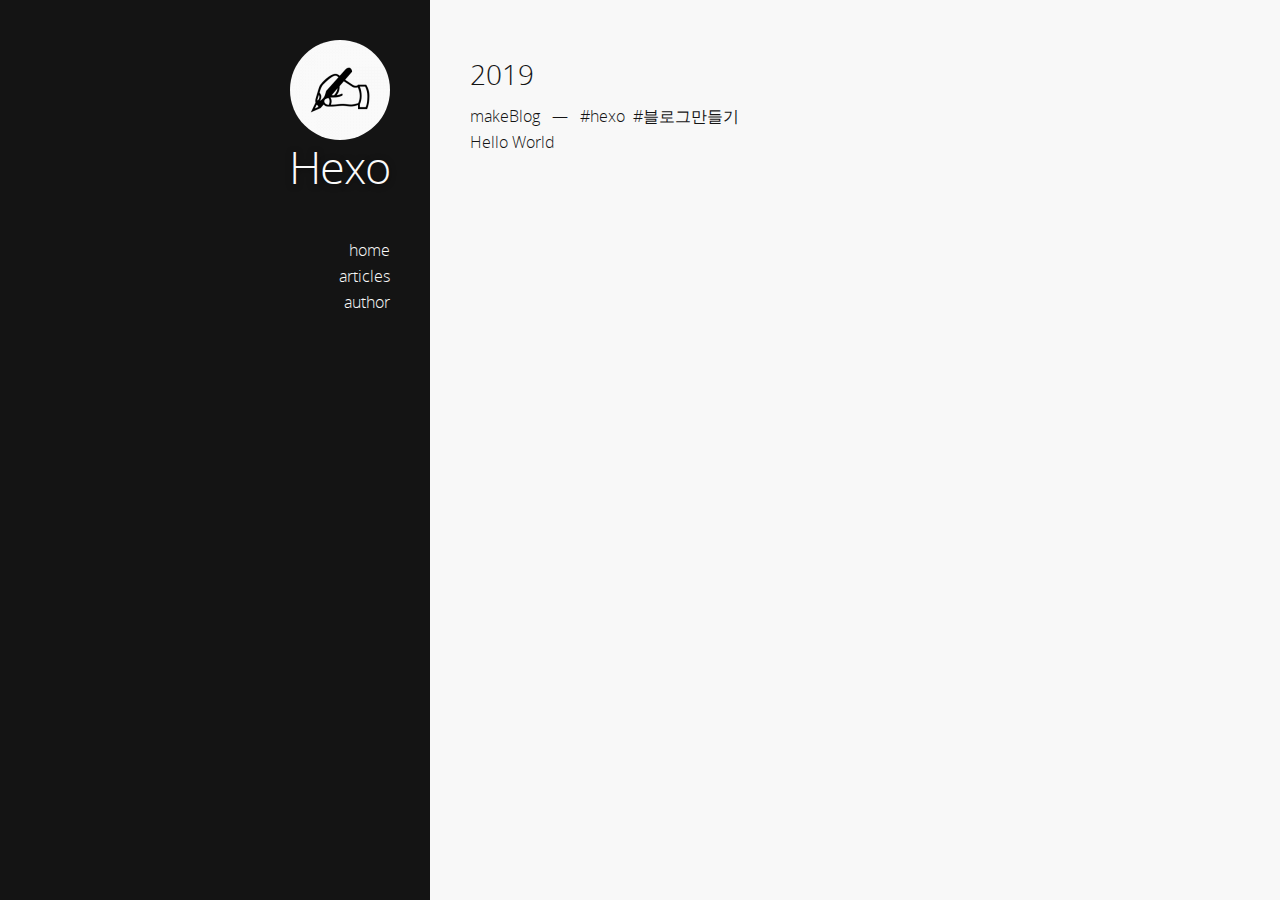
==== commit 4490e0ba: "Site updated: 2019-04-03 11:21:31" ====
--- a/archives/index.html
+++ b/archives/index.html
@@ -1,611 +1 @@
-<!DOCTYPE html>
-
-
-
-
-
-
-
-
-
-
-
-
-  
-
-
-<html class="theme-next muse use-motion" lang>
-<head><meta name="generator" content="Hexo 3.8.0">
-  <meta charset="UTF-8">
-<meta http-equiv="X-UA-Compatible" content="IE=edge">
-<meta name="viewport" content="width=device-width, initial-scale=1, maximum-scale=2">
-<meta name="theme-color" content="#222">
-
-
-
-
-
-
-
-
-
-
-
-
-
-
-
-
-
-
-  
-  
-  <link rel="stylesheet" href="/lib/fancybox/source/jquery.fancybox.css">
-
-
-
-
-
-
-
-<link rel="stylesheet" href="/lib/font-awesome/css/font-awesome.min.css?v=4.6.2">
-
-<link rel="stylesheet" href="/css/main.css?v=7.1.0">
-
-
-  <link rel="apple-touch-icon" sizes="180x180" href="/images/apple-touch-icon-next.png?v=7.1.0">
-
-
-  <link rel="icon" type="image/png" sizes="32x32" href="/images/favicon-32x32-next.png?v=7.1.0">
-
-
-  <link rel="icon" type="image/png" sizes="16x16" href="/images/favicon-16x16-next.png?v=7.1.0">
-
-
-  <link rel="mask-icon" href="/images/logo.svg?v=7.1.0" color="#222">
-
-
-
-
-
-
-
-<script id="hexo.configurations">
-  var NexT = window.NexT || {};
-  var CONFIG = {
-    root: '/',
-    scheme: 'Muse',
-    version: '7.1.0',
-    sidebar: {"position":"left","display":"post","offset":12,"onmobile":false,"dimmer":false},
-    back2top: true,
-    back2top_sidebar: false,
-    fancybox: true,
-    fastclick: false,
-    lazyload: false,
-    tabs: true,
-    motion: {"enable":true,"async":false,"transition":{"post_block":"fadeIn","post_header":"slideDownIn","post_body":"slideDownIn","coll_header":"slideLeftIn","sidebar":"slideUpIn"}},
-    algolia: {
-      applicationID: '',
-      apiKey: '',
-      indexName: '',
-      hits: {"per_page":10},
-      labels: {"input_placeholder":"Search for Posts","hits_empty":"We didn't find any results for the search: ${query}","hits_stats":"${hits} results found in ${time} ms"}
-    }
-  };
-</script>
-
-
-  
-
-
-
-
-  <meta property="og:type" content="website">
-<meta property="og:title" content="Hexo">
-<meta property="og:url" content="http://yoursite.com/archives/index.html">
-<meta property="og:site_name" content="Hexo">
-<meta property="og:locale" content="default">
-<meta name="twitter:card" content="summary">
-<meta name="twitter:title" content="Hexo">
-
-
-
-
-
-  
-  
-  <link rel="canonical" href="http://yoursite.com/archives/">
-
-
-
-<script id="page.configurations">
-  CONFIG.page = {
-    sidebar: "",
-  };
-</script>
-
-  <title>Archiv | Hexo</title>
-  
-
-
-
-
-
-
-
-
-
-
-
-
-  <noscript>
-  <style>
-  .use-motion .motion-element,
-  .use-motion .brand,
-  .use-motion .menu-item,
-  .sidebar-inner,
-  .use-motion .post-block,
-  .use-motion .pagination,
-  .use-motion .comments,
-  .use-motion .post-header,
-  .use-motion .post-body,
-  .use-motion .collection-title { opacity: initial; }
-
-  .use-motion .logo,
-  .use-motion .site-title,
-  .use-motion .site-subtitle {
-    opacity: initial;
-    top: initial;
-  }
-
-  .use-motion .logo-line-before i { left: initial; }
-  .use-motion .logo-line-after i { right: initial; }
-  </style>
-</noscript>
-
-</head>
-
-<body itemscope itemtype="http://schema.org/WebPage" lang="default">
-
-  
-  
-    
-  
-
-  <div class="container sidebar-position-left page-archive">
-    <div class="headband"></div>
-
-    <header id="header" class="header" itemscope itemtype="http://schema.org/WPHeader">
-      <div class="header-inner"><div class="site-brand-wrapper">
-  <div class="site-meta">
-    
-
-    <div class="custom-logo-site-title">
-      <a href="/" class="brand" rel="start">
-        <span class="logo-line-before"><i></i></span>
-        <span class="site-title">Hexo</span>
-        <span class="logo-line-after"><i></i></span>
-      </a>
-    </div>
-    
-    
-  </div>
-
-  <div class="site-nav-toggle">
-    <button aria-label="Navigationsleiste an/ausschalten">
-      <span class="btn-bar"></span>
-      <span class="btn-bar"></span>
-      <span class="btn-bar"></span>
-    </button>
-  </div>
-</div>
-
-
-
-<nav class="site-nav">
-  
-    <ul id="menu" class="menu">
-      
-        
-        
-        
-          
-          <li class="menu-item menu-item-home">
-
-    
-    
-    
-      
-    
-
-    
-
-    <a href="/" rel="section"><i class="menu-item-icon fa fa-fw fa-home"></i> <br>Startseite</a>
-
-  </li>
-        
-        
-        
-          
-          <li class="menu-item menu-item-archives menu-item-active">
-
-    
-    
-    
-      
-    
-
-    
-
-    <a href="/archives/" rel="section"><i class="menu-item-icon fa fa-fw fa-archive"></i> <br>Archiv</a>
-
-  </li>
-
-      
-      
-    </ul>
-  
-
-  
-    
-
-    
-    
-      
-      
-    
-      
-      
-    
-    
-
-  
-
-
-  
-
-  
-</nav>
-
-
-
-  
-
-
-
-</div>
-    </header>
-
-    
-
-
-    <main id="main" class="main">
-      <div class="main-inner">
-        <div class="content-wrap">
-          
-          <div id="content" class="content">
-            
-
-  
-  
-  
-  <div class="post-block archive">
-    <div id="posts" class="posts-collapse">
-      <span class="archive-move-on"></span>
-
-      
-      <span class="archive-page-counter">
-        
-        
-        
-          
-        
-        Öhm..! Ein Artikel. Bleib dran.
-      </span>
-      
-
-      
-
-        
-        
-        
-
-        
-          
-          <div class="collection-title">
-            <h1 class="archive-year" id="archive-year-2019">2019</h1>
-          </div>
-        
-        
-
-        
-
-  <article class="post post-type-normal" itemscope itemtype="http://schema.org/Article">
-    <header class="post-header">
-
-      <h2 class="post-title">
-        
-          <a class="post-title-link" href="/2019/04/03/hello-world/" itemprop="url">
-            
-              <span itemprop="name">Hello World</span>
-            
-          </a>
-        
-      </h2>
-
-      <div class="post-meta">
-        <time class="post-time" itemprop="dateCreated" datetime="2019-04-03T01:03:17+09:00" content="2019-04-03">
-          04-03
-        </time>
-      </div>
-
-    </header>
-  </article>
-
-
-
-      
-
-    </div>
-  </div>
-  
-  
-  
-
-  
-
-
-
-          </div>
-          
-
-        </div>
-        
-          
-  
-  <div class="sidebar-toggle">
-    <div class="sidebar-toggle-line-wrap">
-      <span class="sidebar-toggle-line sidebar-toggle-line-first"></span>
-      <span class="sidebar-toggle-line sidebar-toggle-line-middle"></span>
-      <span class="sidebar-toggle-line sidebar-toggle-line-last"></span>
-    </div>
-  </div>
-
-  <aside id="sidebar" class="sidebar">
-    <div class="sidebar-inner">
-
-      
-
-      
-
-      <div class="site-overview-wrap sidebar-panel sidebar-panel-active">
-        <div class="site-overview">
-          <div class="site-author motion-element" itemprop="author" itemscope itemtype="http://schema.org/Person">
-            
-              <p class="site-author-name" itemprop="name">John Doe</p>
-              <div class="site-description motion-element" itemprop="description"></div>
-          </div>
-
-          
-            <nav class="site-state motion-element">
-              
-                <div class="site-state-item site-state-posts">
-                
-                  <a href="/archives/">
-                
-                    <span class="site-state-item-count">1</span>
-                    <span class="site-state-item-name">Artikel</span>
-                  </a>
-                </div>
-              
-
-              
-
-              
-            </nav>
-          
-
-          
-
-          
-
-          
-
-          
-
-          
-          
-
-          
-            
-          
-          
-
-        </div>
-      </div>
-
-      
-
-      
-
-    </div>
-  </aside>
-  
-
-
-        
-      </div>
-    </main>
-
-    <footer id="footer" class="footer">
-      <div class="footer-inner">
-        <div class="copyright">&copy; <span itemprop="copyrightYear">2019</span>
-  <span class="with-love" id="animate">
-    <i class="fa fa-user"></i>
-  </span>
-  <span class="author" itemprop="copyrightHolder">John Doe</span>
-
-  
-
-  
-</div>
-
-
-  <div class="powered-by">Erstellt mit  <a href="https://hexo.io" class="theme-link" rel="noopener" target="_blank">Hexo</a> v3.8.0</div>
-
-
-
-  <span class="post-meta-divider">|</span>
-
-
-
-  <div class="theme-info">Design – <a href="https://theme-next.org" class="theme-link" rel="noopener" target="_blank">NexT.Muse</a> v7.1.0</div>
-
-
-
-
-        
-
-
-
-
-
-
-
-
-        
-      </div>
-    </footer>
-
-    
-      <div class="back-to-top">
-        <i class="fa fa-arrow-up"></i>
-        
-      </div>
-    
-
-    
-
-    
-
-    
-  </div>
-
-  
-
-<script>
-  if (Object.prototype.toString.call(window.Promise) !== '[object Function]') {
-    window.Promise = null;
-  }
-</script>
-
-
-
-
-
-
-
-
-
-
-
-
-  
-
-
-
-
-
-
-
-
-
-
-
-
-
-
-
-  
-  <script src="/lib/jquery/index.js?v=2.1.3"></script>
-
-  
-  <script src="/lib/velocity/velocity.min.js?v=1.2.1"></script>
-
-  
-  <script src="/lib/velocity/velocity.ui.min.js?v=1.2.1"></script>
-
-  
-  <script src="/lib/fancybox/source/jquery.fancybox.pack.js"></script>
-
-
-  
-
-
-  <script src="/js/utils.js?v=7.1.0"></script>
-
-  <script src="/js/motion.js?v=7.1.0"></script>
-
-
-
-  
-  
-
-
-  <script src="/js/schemes/muse.js?v=7.1.0"></script>
-
-
-
-  
-
-  
-
-
-  <script src="/js/next-boot.js?v=7.1.0"></script>
-
-
-  
-
-  
-
-  
-
-  
-
-
-
-  
-
-
-
-
-  
-
-  
-
-  
-
-  
-
-  
-
-  
-
-  
-
-  
-
-  
-
-  
-
-  
-
-  
-
-  
-
-  
-
-</body>
-</html>
+<!DOCTYPE html><html lang="en-us"><head><meta charset="UTF-8"><meta http-equiv="X-UA-Compatible" content="IE=edge,chrome=1"><title>Hexo</title><meta name="description"><meta name="generator" content="Hexo"><meta name="author" content="John Doe"><meta name="keywords"><meta name="HandheldFriendly" content="True"><meta name="MobileOptimized" content="320"><meta name="viewport" content="width=device-width,initial-scale=1.0,maximum-scale=1,user-scalable=0"><link rel="stylesheet" type="text/css" href="/styles/screen.css"><link rel="apple-touch-icon" sizes="57x57" href="/images/apple-touch-icon-57x57.png"><link rel="apple-touch-icon" sizes="60x60" href="/images/apple-touch-icon-60x60.png"><link rel="apple-touch-icon" sizes="72x72" href="/images/apple-touch-icon-72x72.png"><link rel="apple-touch-icon" sizes="76x76" href="/images/apple-touch-icon-76x76.png"><link rel="apple-touch-icon" sizes="114x114" href="/images/apple-touch-icon-114x114.png"><link rel="apple-touch-icon" sizes="120x120" href="/images/apple-touch-icon-120x120.png"><link rel="apple-touch-icon" sizes="144x144" href="/images/apple-touch-icon-144x144.png"><link rel="apple-touch-icon" sizes="152x152" href="/images/apple-touch-icon-152x152.png"><link rel="apple-touch-icon" sizes="180x180" href="/images/apple-touch-icon-180x180.png"><link rel="icon" type="image/png" sizes="16x16" href="/images/favicon-16x16.png"><link rel="icon" type="image/png" sizes="32x32" href="/images/favicon-32x32.png"><link rel="icon" type="image/png" sizes="96x96" href="/images/favicon-96x96.png"><link rel="icon" type="image/png" sizes="128x128" href="/images/favicon-128.png"><link rel="icon" type="image/png" sizes="196x196" href="/images/favicon-196x196.png"><meta name="msapplication-TileColor" content="#FFFFFF"><meta name="msapplication-TileImage" content="mstile-144x144.png"><meta name="msapplication-square70x70logo" content="mstile-70x70.png"><meta name="msapplication-square150x150logo" content="mstile-150x150.png"><meta name="msapplication-wide310x150logo" content="mstile-310x150.png"><meta name="msapplication-square310x310logo" content="mstile-310x310.png"><link rel="stylesheet" href="/css/prism.css" type="text/css"></head><body itemscope itemtype="https://schema.org/WebPage"><header itemscope itemtype="https://schema.org/WPHeader"><div class="logo"></div><h1><a href="/" alt="Hexo" title="Hexo" itemprop="headline">Hexo</a></h1><p itemprop="description"></p><nav itemscope itemtype="https://schema.org/SiteNavigationElement"><ul><li itemprop="name"><a href="/ " alt="home" title="home" itemprop="url">home</a></li><li itemprop="name"><a href="/articles" alt="articles" title="articles" itemprop="url">articles</a></li><li itemprop="name"><a href="/author" alt="author" title="author" itemprop="url">author</a></li></ul></nav><div class="space"></div></header><main itemscope itemtype="https://schema.org/Blog"><article class="full"><h1 itemprop="headline"></h1><h4>2019</h4><ul><li itemprop="name"><a href="/2019/04/03/makeBlog/" itemprop="url">makeBlog</a> &nbsp; &mdash; &nbsp;&nbsp;<a href="/tags/hexo" itemprop="url">#hexo</a>&nbsp;&nbsp;<a href="/tags/블로그만들기" itemprop="url">#블로그만들기</a>&nbsp;&nbsp;</li><li><a href="/2019/04/03/hello-world/">Hello World</a></li></ul></article></main></body></html>--- a/styles/screen.css
+++ b/styles/screen.css
@@ -0,0 +1,1096 @@
+/*! normalize.css v3.0.2 | MIT License | git.io/normalize */
+
+/**
+ * 1. Set default font family to sans-serif.
+ * 2. Prevent iOS text size adjust after orientation change, without disabling
+ *    user zoom.
+ */
+
+html {
+  font-family: sans-serif; /* 1 */
+  -ms-text-size-adjust: 100%; /* 2 */
+  -webkit-text-size-adjust: 100%; /* 2 */
+}
+
+/**
+ * Remove default margin.
+ */
+
+body {
+  margin: 0;
+}
+
+/* HTML5 display definitions
+   ========================================================================== */
+
+/**
+ * Correct `block` display not defined for any HTML5 element in IE 8/9.
+ * Correct `block` display not defined for `details` or `summary` in IE 10/11
+ * and Firefox.
+ * Correct `block` display not defined for `main` in IE 11.
+ */
+
+article,
+aside,
+details,
+figcaption,
+figure,
+footer,
+header,
+hgroup,
+main,
+menu,
+nav,
+section,
+summary {
+  display: block;
+}
+
+/**
+ * 1. Correct `inline-block` display not defined in IE 8/9.
+ * 2. Normalize vertical alignment of `progress` in Chrome, Firefox, and Opera.
+ */
+
+audio,
+canvas,
+progress,
+video {
+  display: inline-block; /* 1 */
+  vertical-align: baseline; /* 2 */
+}
+
+/**
+ * Prevent modern browsers from displaying `audio` without controls.
+ * Remove excess height in iOS 5 devices.
+ */
+
+audio:not([controls]) {
+  display: none;
+  height: 0;
+}
+
+/**
+ * Address `[hidden]` styling not present in IE 8/9/10.
+ * Hide the `template` element in IE 8/9/11, Safari, and Firefox < 22.
+ */
+
+[hidden],
+template {
+  display: none;
+}
+
+/* Links
+   ========================================================================== */
+
+/**
+ * Remove the gray background color from active links in IE 10.
+ */
+
+a {
+  background-color: transparent;
+}
+
+/**
+ * Improve readability when focused and also mouse hovered in all browsers.
+ */
+
+a:active,
+a:hover {
+  outline: 0;
+}
+
+/* Text-level semantics
+   ========================================================================== */
+
+/**
+ * Address styling not present in IE 8/9/10/11, Safari, and Chrome.
+ */
+
+abbr[title] {
+  border-bottom: 1px dotted;
+}
+
+/**
+ * Address style set to `bolder` in Firefox 4+, Safari, and Chrome.
+ */
+
+b,
+strong {
+  font-weight: bold;
+}
+
+/**
+ * Address styling not present in Safari and Chrome.
+ */
+
+dfn {
+  font-style: italic;
+}
+
+/**
+ * Address variable `h1` font-size and margin within `section` and `article`
+ * contexts in Firefox 4+, Safari, and Chrome.
+ */
+
+h1 {
+  font-size: 2em;
+  margin: 0.67em 0;
+}
+
+/**
+ * Address styling not present in IE 8/9.
+ */
+
+mark {
+  background: #ff0;
+  color: #000;
+}
+
+/**
+ * Address inconsistent and variable font size in all browsers.
+ */
+
+small {
+  font-size: 80%;
+}
+
+/**
+ * Prevent `sub` and `sup` affecting `line-height` in all browsers.
+ */
+
+sub,
+sup {
+  font-size: 75%;
+  line-height: 0;
+  position: relative;
+  vertical-align: baseline;
+}
+
+sup {
+  top: -0.5em;
+}
+
+sub {
+  bottom: -0.25em;
+}
+
+/* Embedded content
+   ========================================================================== */
+
+/**
+ * Remove border when inside `a` element in IE 8/9/10.
+ */
+
+img {
+  border: 0;
+}
+
+/**
+ * Correct overflow not hidden in IE 9/10/11.
+ */
+
+svg:not(:root) {
+  overflow: hidden;
+}
+
+/* Grouping content
+   ========================================================================== */
+
+/**
+ * Address margin not present in IE 8/9 and Safari.
+ */
+
+figure {
+  margin: 1em 40px;
+}
+
+/**
+ * Address differences between Firefox and other browsers.
+ */
+
+hr {
+  -moz-box-sizing: content-box;
+  box-sizing: content-box;
+  height: 0;
+}
+
+/**
+ * Contain overflow in all browsers.
+ */
+
+pre {
+  overflow: auto;
+}
+
+/**
+ * Address odd `em`-unit font size rendering in all browsers.
+ */
+
+code,
+kbd,
+pre,
+samp {
+  font-family: monospace, monospace;
+  font-size: 1em;
+}
+
+/* Forms
+   ========================================================================== */
+
+/**
+ * Known limitation: by default, Chrome and Safari on OS X allow very limited
+ * styling of `select`, unless a `border` property is set.
+ */
+
+/**
+ * 1. Correct color not being inherited.
+ *    Known issue: affects color of disabled elements.
+ * 2. Correct font properties not being inherited.
+ * 3. Address margins set differently in Firefox 4+, Safari, and Chrome.
+ */
+
+button,
+input,
+optgroup,
+select,
+textarea {
+  color: inherit; /* 1 */
+  font: inherit; /* 2 */
+  margin: 0; /* 3 */
+}
+
+/**
+ * Address `overflow` set to `hidden` in IE 8/9/10/11.
+ */
+
+button {
+  overflow: visible;
+}
+
+/**
+ * Address inconsistent `text-transform` inheritance for `button` and `select`.
+ * All other form control elements do not inherit `text-transform` values.
+ * Correct `button` style inheritance in Firefox, IE 8/9/10/11, and Opera.
+ * Correct `select` style inheritance in Firefox.
+ */
+
+button,
+select {
+  text-transform: none;
+}
+
+/**
+ * 1. Avoid the WebKit bug in Android 4.0.* where (2) destroys native `audio`
+ *    and `video` controls.
+ * 2. Correct inability to style clickable `input` types in iOS.
+ * 3. Improve usability and consistency of cursor style between image-type
+ *    `input` and others.
+ */
+
+button,
+html input[type="button"], /* 1 */
+input[type="reset"],
+input[type="submit"] {
+  -webkit-appearance: button; /* 2 */
+  cursor: pointer; /* 3 */
+}
+
+/**
+ * Re-set default cursor for disabled elements.
+ */
+
+button[disabled],
+html input[disabled] {
+  cursor: default;
+}
+
+/**
+ * Remove inner padding and border in Firefox 4+.
+ */
+
+button::-moz-focus-inner,
+input::-moz-focus-inner {
+  border: 0;
+  padding: 0;
+}
+
+/**
+ * Address Firefox 4+ setting `line-height` on `input` using `!important` in
+ * the UA stylesheet.
+ */
+
+input {
+  line-height: normal;
+}
+
+/**
+ * It's recommended that you don't attempt to style these elements.
+ * Firefox's implementation doesn't respect box-sizing, padding, or width.
+ *
+ * 1. Address box sizing set to `content-box` in IE 8/9/10.
+ * 2. Remove excess padding in IE 8/9/10.
+ */
+
+input[type="checkbox"],
+input[type="radio"] {
+  box-sizing: border-box; /* 1 */
+  padding: 0; /* 2 */
+}
+
+/**
+ * Fix the cursor style for Chrome's increment/decrement buttons. For certain
+ * `font-size` values of the `input`, it causes the cursor style of the
+ * decrement button to change from `default` to `text`.
+ */
+
+input[type="number"]::-webkit-inner-spin-button,
+input[type="number"]::-webkit-outer-spin-button {
+  height: auto;
+}
+
+/**
+ * 1. Address `appearance` set to `searchfield` in Safari and Chrome.
+ * 2. Address `box-sizing` set to `border-box` in Safari and Chrome
+ *    (include `-moz` to future-proof).
+ */
+
+input[type="search"] {
+  -webkit-appearance: textfield; /* 1 */
+  -moz-box-sizing: content-box;
+  -webkit-box-sizing: content-box; /* 2 */
+  box-sizing: content-box;
+}
+
+/**
+ * Remove inner padding and search cancel button in Safari and Chrome on OS X.
+ * Safari (but not Chrome) clips the cancel button when the search input has
+ * padding (and `textfield` appearance).
+ */
+
+input[type="search"]::-webkit-search-cancel-button,
+input[type="search"]::-webkit-search-decoration {
+  -webkit-appearance: none;
+}
+
+/**
+ * Define consistent border, margin, and padding.
+ */
+
+fieldset {
+  border: 1px solid #c0c0c0;
+  margin: 0 2px;
+  padding: 0.35em 0.625em 0.75em;
+}
+
+/**
+ * 1. Correct `color` not being inherited in IE 8/9/10/11.
+ * 2. Remove padding so people aren't caught out if they zero out fieldsets.
+ */
+
+legend {
+  border: 0; /* 1 */
+  padding: 0; /* 2 */
+}
+
+/**
+ * Remove default vertical scrollbar in IE 8/9/10/11.
+ */
+
+textarea {
+  overflow: auto;
+}
+
+/**
+ * Don't inherit the `font-weight` (applied by a rule above).
+ * NOTE: the default cannot safely be changed in Chrome and Safari on OS X.
+ */
+
+optgroup {
+  font-weight: bold;
+}
+
+/* Tables
+   ========================================================================== */
+
+/**
+ * Remove most spacing between table cells.
+ */
+
+table {
+  border-collapse: collapse;
+  border-spacing: 0;
+}
+
+td,
+th {
+  padding: 0;
+}
+
+@font-face {
+  font-family: 'Open Sans';
+  font-style: normal;
+  font-weight: 300;
+  src: url("../fonts/opensans/300.woff2") format('woff2'), url("../fonts/opensans/300.woff") format('woff');
+}
+@font-face {
+  font-family: 'Open Sans';
+  font-style: normal;
+  font-weight: 400;
+  src: url("../fonts/opensans/400.woff2") format('woff2'), url("../fonts/opensans/400.woff") format('woff');
+}
+@font-face {
+  font-family: 'Open Sans';
+  font-style: normal;
+  font-weight: 600;
+  src: url("../fonts/opensans/600.woff2") format('woff2'), url("../fonts/opensans/600.woff") format('woff');
+}
+@font-face {
+  font-family: 'Open Sans';
+  font-style: normal;
+  font-weight: 700;
+  src: url("../fonts/opensans/700.woff2") format('woff2'), url("../fonts/opensans/700.woff") format('woff');
+}
+@font-face {
+  font-family: 'Open Sans';
+  font-style: normal;
+  font-weight: 800;
+  src: url("../fonts/opensans/800.woff2") format('woff2'), url("../fonts/opensans/800.woff") format('woff');
+}
+@font-face {
+  font-family: 'Open Sans';
+  font-style: italic;
+  font-weight: 300;
+  src: url("../fonts/opensans/300i.woff2") format('woff2'), url("../fonts/opensans/300i.woff") format('woff');
+}
+@font-face {
+  font-family: 'Open Sans';
+  font-style: italic;
+  font-weight: 400;
+  src: url("../fonts/opensans/400i.woff2") format('woff2'), url("../fonts/opensans/400i.woff") format('woff');
+}
+@font-face {
+  font-family: 'Open Sans';
+  font-style: italic;
+  font-weight: 600;
+  src: url("../fonts/opensans/600i.woff2") format('woff2'), url("../fonts/opensans/600i.woff") format('woff');
+}
+@font-face {
+  font-family: 'Open Sans';
+  font-style: italic;
+  font-weight: 700;
+  src: url("../fonts/opensans/700i.woff2") format('woff2'), url("../fonts/opensans/700i.woff") format('woff');
+}
+@font-face {
+  font-family: 'Open Sans';
+  font-style: italic;
+  font-weight: 800;
+  src: url("../fonts/opensans/800i.woff2") format('woff2'), url("../fonts/opensans/800i.woff") format('woff');
+}
+@font-face {
+  font-family: 'Fira Mono';
+  font-style: normal;
+  font-weight: 400;
+  src: url("../fonts/fira/400.woff2") format('woff2'), url("../fonts/fira/400.woff") format('woff');
+}
+@font-face {
+  font-family: 'Fira Mono';
+  font-style: normal;
+  font-weight: 500;
+  src: url("../fonts/fira/500.woff2") format('woff2'), url("../fonts/fira/500.woff") format('woff');
+}
+@font-face {
+  font-family: 'Fira Mono';
+  font-style: normal;
+  font-weight: 700;
+  src: url("../fonts/fira/700.woff2") format('woff2'), url("../fonts/fira/700.woff") format('woff');
+}
+html {
+  font-size: 62.5%;
+}
+body {
+  color: #141414;
+  margin: 0;
+  height: 100vh;
+  -webkit-box-orient: vertical;
+  -moz-box-orient: vertical;
+  -o-box-orient: vertical;
+  -webkit-flex-direction: column;
+  -ms-flex-direction: column;
+  flex-direction: column;
+  font-family: 'Open Sans', sans-serif;
+  font-size: 1.62rem;
+  font-weight: 300;
+  line-height: 1.6em;
+}
+a {
+  color: #141414;
+  text-decoration: none;
+}
+a:hover {
+  -webkit-transition: color 0.3s ease;
+  -moz-transition: color 0.3s ease;
+  -o-transition: color 0.3s ease;
+  -ms-transition: color 0.3s ease;
+  transition: color 0.3s ease;
+}
+::-moz-selection,
+::selection {
+  color: #141414;
+  background: $blue;
+  text-shadow: none;
+}
+header,
+main {
+  overflow-y: auto;
+  -webkit-overflow-scrolling: touch;
+  padding: 20px;
+}
+header {
+  -webkit-box-flex: 1;
+  -moz-box-flex: 1;
+  -o-box-flex: 1;
+  box-flex: 1;
+  -webkit-flex: 1;
+  -ms-flex: 1;
+  flex: 1;
+  overflow: hidden;
+  position: relative;
+  text-align: center;
+}
+header a,
+header h1,
+header p,
+header nav {
+  position: relative;
+  z-index: 2;
+}
+header a {
+  color: #fafafa;
+  text-decoration: none;
+}
+header a:hover {
+  text-decoration: underline;
+}
+header h1 {
+  color: #fafafa;
+  font-family: 'Open Sans', sans-serif;
+  font-size: 4.5rem;
+  font-weight: 300;
+  letter-spacing: -1px;
+  text-shadow: 0 1px 6px rgba(0,0,0,0.5);
+}
+header h1 a:hover {
+  text-decoration: none;
+}
+header p {
+  color: #737373;
+  font-family: 'Open Sans', sans-serif;
+  font-size: 1.62rem;
+  font-weight: 300;
+  letter-spacing: 0;
+  margin: 0;
+  text-shadow: 0 1px 3px rgba(0,0,0,0.35);
+}
+header nav ul {
+  list-style: none;
+  margin: 0;
+  padding: 0;
+}
+header nav ul li {
+  display: inline-block;
+  padding: 12px 0 12px 12px;
+}
+header nav ul li:after {
+  content: '·';
+  padding-left: 12px;
+}
+header nav ul li:last-child:after {
+  content: '';
+}
+header .space {
+  -webkit-animation: slide 8s linear infinite;
+  -moz-animation: slide 8s linear infinite;
+  -o-animation: slide 8s linear infinite;
+  -ms-animation: slide 8s linear infinite;
+  animation: slide 8s linear infinite;
+  background-color: #141414;
+  background-position: center center;
+  -webkit-background-size: 240px;
+  -moz-background-size: 240px;
+  background-size: 240px;
+  height: 400%;
+  left: 0;
+  position: absolute;
+  top: 0;
+  width: 400%;
+  z-index: 1;
+}
+header .logo {
+  height: 100px;
+  width: 100px;
+  border-radius: 50%;
+  -webkit-background-size: contain;
+  -moz-background-size: contain;
+  background-size: contain;
+  background: url("../images/logo.png") no-repeat #fafafa;
+  background-color: #fafafa;
+  background-position: center;
+  position: relative;
+  z-index: 2;
+  margin: auto;
+}
+main {
+  background: #f8f8f8;
+  -webkit-box-flex: 2;
+  -moz-box-flex: 2;
+  -o-box-flex: 2;
+  box-flex: 2;
+  -webkit-flex: 2;
+  -ms-flex: 2;
+  flex: 2;
+  hypens: auto;
+  overflow-x: hidden;
+  padding: 20px;
+  text-align: left;
+  word-break: normal;
+  word-wrap: break-word;
+}
+main a.article {
+  color: #141414;
+  text-decoration: none;
+}
+main a.article:last-of-type article {
+  border: none;
+}
+main a.article:last-of-type article:after {
+  background: none;
+  border: none;
+  -webkit-box-shadow: none;
+  box-shadow: none;
+  padding-bottom: 20px;
+}
+main a.article:hover h2 {
+  color: #737373;
+  -webkit-transition: color 0.3s ease;
+  -moz-transition: color 0.3s ease;
+  -o-transition: color 0.3s ease;
+  -ms-transition: color 0.3s ease;
+  transition: color 0.3s ease;
+}
+main .page-title {
+  color: #a4a4a4;
+  font-family: 'Open Sans', sans-serif;
+  font-size: 1.62rem;
+  font-style: italic;
+  font-weight: 300;
+  margin: 0;
+  padding-bottom: 16px;
+  text-align: center;
+}
+main .post-meta {
+  color: #a4a4a4;
+  display: inline-block;
+  font-family: 'Open Sans', sans-serif;
+  font-weight: 300;
+  font-size: 1.62rem;
+  margin: 0;
+}
+main article.item {
+  border-bottom: 1px solid rgba(0,0,0,0.15);
+  color: #141414;
+  padding: 40px;
+  text-align: center;
+}
+main article.item h2 {
+  break-word: normal;
+  color: #141414;
+  margin-bottom: 16px;
+  word-wrap: break-word;
+}
+main article.item p.post-excerpt {
+  font-size: 1.62rem;
+  line-height: 1.6em;
+  margin: 16px 0 0 0;
+}
+main article.item:after {
+  display: block;
+  content: '';
+  width: 7px;
+  height: 7px;
+  border: 1px solid #dadada 1px solid;
+  position: relative;
+  top: 45px;
+  left: 50%;
+  margin-left: -5px;
+  background: #d3d3d3;
+  border-radius: 100%;
+  -webkit-box-shadow: #f8f8f8 0 0 0 5px;
+  box-shadow: #f8f8f8 0 0 0 5px;
+}
+main article.full {
+  padding-bottom: 20px;
+}
+main article.full span.page-tag-anchor {
+  float: right;
+}
+main article.full h1.post-heading {
+  text-align: center;
+  margin: auto;
+}
+main article.full h2 {
+  margin: 0;
+}
+main article.full ul {
+  list-style: none;
+  padding: 0;
+}
+main article.full a {
+  text-decoration: none;
+}
+main article.full a:hover {
+  color: #737373;
+}
+main article.full p + img {
+  margin-top: 0;
+}
+main article.full img {
+  border-radius: 3px;
+  height: auto;
+  margin-top: 20px;
+  width: 100%;
+}
+main article.full blockquote {
+  -webkit-box-sizing: border-box;
+  -moz-box-sizing: border-box;
+  box-sizing: border-box;
+  margin: 1.6em 0 1.6em 0;
+  padding: 0 0 0 1.6em;
+  border-left: #141414 0.4em solid;
+}
+main article.full blockquote footer {
+  text-align: left;
+  padding: 0;
+  border: 0;
+  background: none;
+  color: #141414;
+  line-height: 1.6em;
+  font-size: 0.9em;
+}
+main article.full blockquote p {
+  margin: 0.8em 0;
+  font-style: italic;
+}
+main article.full blockquote small {
+  display: inline-block;
+  margin: 0.8em 0 0.8em 1.5em;
+  font-size: 0.9rem;
+  color: #f8f8f8;
+}
+main article.full blockquote small:before {
+  content: '\2014 \00A0';
+}
+main article.full blockquote ol,
+main article.full blockquote ul {
+  font-style: italic;
+}
+main article.full blockquote cite {
+  font-weight: bold;
+}
+main article.full blockquote cite:before {
+  content: '—';
+  padding: 0 0.3em;
+}
+main article.full blockquote cite a {
+  color: $link-article-color;
+  font-weight: normal;
+}
+main article.full .noshadow {
+  -webkit-box-shadow: none;
+  box-shadow: none;
+  border-radius: 0;
+}
+main article.full .logos {
+  display: inline-block;
+  clear: both;
+}
+main article.full .logos img {
+  width: auto;
+}
+main article.full .left {
+  float: left;
+}
+main article.full .right {
+  float: right;
+}
+main span.next-post {
+  float: right;
+}
+main span.next-post a:hover {
+  color: #737373;
+}
+main span.prev-post {
+  float: left;
+}
+main span.prev-post a:hover {
+  color: #737373;
+}
+main section#comments {
+  border-top: 1px solid rgba(0,0,0,0.15);
+  padding-top: 20px;
+}
+main footer {
+  padding: 0;
+  text-align: center;
+  position: relative;
+  padding: 4rem 0;
+  border: 1px solid #d3d3d3 1px solid;
+  font-size: 1.3rem;
+  line-height: 2.1em;
+  color: #8a8a8a;
+  background: #ececec;
+}
+main footer :not(main) > a {
+  color: #434343;
+  font-weight: 700;
+  text-decoration: none;
+}
+main .avatar {
+  margin: auto;
+  width: 150px;
+  height: 150px;
+  border-radius: 50%;
+  background: url("../images/avatar.jpg");
+  background-repeat: no-repeat;
+  -webkit-background-size: 100% 100%;
+  -moz-background-size: 100% 100%;
+  background-size: 100% 100%;
+  -webkit-box-shadow: 0px 0px 14px 0px rgba(0,0,0,0.75);
+  -moz-box-shadow: 0px 0px 14px 0px rgba(0,0,0,0.75);
+  -webkit-box-shadow: 0px 0px 14px 0px rgba(0,0,0,0.75);
+  box-shadow: 0px 0px 14px 0px rgba(0,0,0,0.75);
+}
+main .avatar-name {
+  text-align: center;
+  font-size: 3.3rem;
+  margin: 30px auto 9px auto;
+  color: #141414;
+}
+main .avatar-description {
+  margin-top: 5px;
+  text-align: center;
+  color: #737373;
+  font-size: 2.1rem;
+}
+main .social-container {
+  margin: 10px auto auto auto;
+  text-align: center;
+}
+main .social-container a .icons {
+  margin-right: 12px;
+  margin-left: 12px;
+  padding: auto 12px;
+  color: #7d7d7d;
+  font-size: 2.3rem;
+}
+main .social-container a .icons:hover {
+  color: #141414;
+}
+main .social-container a .no-icons {
+  font-weight: 800;
+  font-size: 2.5rem;
+}
+h1,
+h2,
+h3,
+h4,
+h5,
+h6 {
+  font-family: 'Open Sans', sans-serif;
+  font-weight: 300;
+  line-height: 1;
+  margin-top: 0;
+  margin-bottom: 20px;
+  text-rendering: optimizeLegibility;
+}
+h1 {
+  font-size: 4.5rem;
+  letter-spacing: -2px;
+  line-height: 1.2em;
+  text-indent: -3px;
+}
+h2 {
+  font-size: 3.9rem;
+  letter-spacing: -1px;
+  line-height: 1.2em;
+  text-indent: -2px;
+}
+h3 {
+  font-size: 3.3rem;
+}
+h4 {
+  font-size: 2.8rem;
+  margin-bottom: 0;
+}
+h5 {
+  font-size: 2.4rem;
+}
+h6 {
+  font-size: 2rem;
+}
+a {
+  -webkit-transition: color ease 0.3s;
+  -moz-transition: color ease 0.3s;
+  -o-transition: color ease 0.3s;
+  -ms-transition: color ease 0.3s;
+  transition: color ease 0.3s;
+  text-decoration: none;
+}
+a:hover {
+  color: $link-article-color;
+}
+hr {
+  display: block;
+  height: 1px;
+  border: 0;
+  border-top: #d3d3d3 1px solid;
+  margin: 40px 0;
+  padding: 0;
+}
+hr:after {
+  display: block;
+  content: '';
+  width: 7px;
+  height: 7px;
+  border: 1px solid #dadada 1px solid;
+  position: relative;
+  top: -5px;
+  left: 50%;
+  margin-left: -5px;
+  background: #d3d3d3;
+  border-radius: 100%;
+  -webkit-box-shadow: #f8f8f8 0 0 0 5px;
+  box-shadow: #f8f8f8 0 0 0 5px;
+}
+@media (min-width: 720px) {
+  body {
+    display: -webkit-box;
+    display: -moz-box;
+    display: -webkit-flex;
+    display: -ms-flexbox;
+    display: box;
+    display: flex;
+    -webkit-box-orient: horizontal;
+    -moz-box-orient: horizontal;
+    -o-box-orient: horizontal;
+    -webkit-flex-direction: row;
+    -ms-flex-direction: row;
+    flex-direction: row;
+  }
+  body header {
+    -webkit-box-flex: 1;
+    -moz-box-flex: 1;
+    -o-box-flex: 1;
+    box-flex: 1;
+    -webkit-flex: 1;
+    -ms-flex: 1;
+    flex: 1;
+    overflow: hidden;
+    text-align: right;
+    padding: 40px;
+    max-width: 350px;
+  }
+  body header .logo {
+    margin-right: 0;
+  }
+  body header nav ul {
+    padding-top: 24px;
+  }
+  body header nav ul li {
+    display: block;
+    line-height: 1.6em;
+    padding: 0;
+  }
+  body header nav ul li:after {
+    content: '';
+    padding: 0;
+  }
+  body main {
+    -webkit-box-flex: 2;
+    -moz-box-flex: 2;
+    -o-box-flex: 2;
+    box-flex: 2;
+    -webkit-flex: 2;
+    -ms-flex: 2;
+    flex: 2;
+    padding: 40px;
+  }
+  body main form .form-column input[type="name"],
+  body main form .form-column input[type="email"] {
+    width: 35%;
+    margin: 0.5em 0.5em 0.5em 0;
+  }
+}
+@-moz-keyframes slide {
+  0% {
+    -webkit-transform: translate3d(0, 0, 0);
+    -moz-transform: translate3d(0, 0, 0);
+    -o-transform: translate3d(0, 0, 0);
+    -ms-transform: translate3d(0, 0, 0);
+    transform: translate3d(0, 0, 0);
+  }
+  100% {
+    -webkit-transform: translate3d(-240px, -240px, 0);
+    -moz-transform: translate3d(-240px, -240px, 0);
+    -o-transform: translate3d(-240px, -240px, 0);
+    -ms-transform: translate3d(-240px, -240px, 0);
+    transform: translate3d(-240px, -240px, 0);
+  }
+}
+@-webkit-keyframes slide {
+  0% {
+    -webkit-transform: translate3d(0, 0, 0);
+    -moz-transform: translate3d(0, 0, 0);
+    -o-transform: translate3d(0, 0, 0);
+    -ms-transform: translate3d(0, 0, 0);
+    transform: translate3d(0, 0, 0);
+  }
+  100% {
+    -webkit-transform: translate3d(-240px, -240px, 0);
+    -moz-transform: translate3d(-240px, -240px, 0);
+    -o-transform: translate3d(-240px, -240px, 0);
+    -ms-transform: translate3d(-240px, -240px, 0);
+    transform: translate3d(-240px, -240px, 0);
+  }
+}
+@-o-keyframes slide {
+  0% {
+    -webkit-transform: translate3d(0, 0, 0);
+    -moz-transform: translate3d(0, 0, 0);
+    -o-transform: translate3d(0, 0, 0);
+    -ms-transform: translate3d(0, 0, 0);
+    transform: translate3d(0, 0, 0);
+  }
+  100% {
+    -webkit-transform: translate3d(-240px, -240px, 0);
+    -moz-transform: translate3d(-240px, -240px, 0);
+    -o-transform: translate3d(-240px, -240px, 0);
+    -ms-transform: translate3d(-240px, -240px, 0);
+    transform: translate3d(-240px, -240px, 0);
+  }
+}
+@keyframes slide {
+  0% {
+    -webkit-transform: translate3d(0, 0, 0);
+    -moz-transform: translate3d(0, 0, 0);
+    -o-transform: translate3d(0, 0, 0);
+    -ms-transform: translate3d(0, 0, 0);
+    transform: translate3d(0, 0, 0);
+  }
+  100% {
+    -webkit-transform: translate3d(-240px, -240px, 0);
+    -moz-transform: translate3d(-240px, -240px, 0);
+    -o-transform: translate3d(-240px, -240px, 0);
+    -ms-transform: translate3d(-240px, -240px, 0);
+    transform: translate3d(-240px, -240px, 0);
+  }
+}
--- a/css/prism.css
+++ b/css/prism.css
@@ -0,0 +1,139 @@
+/**
+ * prism.js default theme for JavaScript, CSS and HTML
+ * Based on dabblet (http://dabblet.com)
+ * @author Lea Verou
+ */
+
+code[class*="language-"],
+pre[class*="language-"] {
+	color: black;
+	background: none;
+	text-shadow: 0 1px white;
+	font-family: Consolas, Monaco, 'Andale Mono', 'Ubuntu Mono', monospace;
+	font-size: 1em;
+	text-align: left;
+	white-space: pre;
+	word-spacing: normal;
+	word-break: normal;
+	word-wrap: normal;
+	line-height: 1.5;
+
+	-moz-tab-size: 4;
+	-o-tab-size: 4;
+	tab-size: 4;
+
+	-webkit-hyphens: none;
+	-moz-hyphens: none;
+	-ms-hyphens: none;
+	hyphens: none;
+}
+
+pre[class*="language-"]::-moz-selection, pre[class*="language-"] ::-moz-selection,
+code[class*="language-"]::-moz-selection, code[class*="language-"] ::-moz-selection {
+	text-shadow: none;
+	background: #b3d4fc;
+}
+
+pre[class*="language-"]::selection, pre[class*="language-"] ::selection,
+code[class*="language-"]::selection, code[class*="language-"] ::selection {
+	text-shadow: none;
+	background: #b3d4fc;
+}
+
+@media print {
+	code[class*="language-"],
+	pre[class*="language-"] {
+		text-shadow: none;
+	}
+}
+
+/* Code blocks */
+pre[class*="language-"] {
+	padding: 1em;
+	margin: .5em 0;
+	overflow: auto;
+}
+
+:not(pre) > code[class*="language-"],
+pre[class*="language-"] {
+	background: #f5f2f0;
+}
+
+/* Inline code */
+:not(pre) > code[class*="language-"] {
+	padding: .1em;
+	border-radius: .3em;
+	white-space: normal;
+}
+
+.token.comment,
+.token.prolog,
+.token.doctype,
+.token.cdata {
+	color: slategray;
+}
+
+.token.punctuation {
+	color: #999;
+}
+
+.namespace {
+	opacity: .7;
+}
+
+.token.property,
+.token.tag,
+.token.boolean,
+.token.number,
+.token.constant,
+.token.symbol,
+.token.deleted {
+	color: #905;
+}
+
+.token.selector,
+.token.attr-name,
+.token.string,
+.token.char,
+.token.builtin,
+.token.inserted {
+	color: #690;
+}
+
+.token.operator,
+.token.entity,
+.token.url,
+.language-css .token.string,
+.style .token.string {
+	color: #9a6e3a;
+	background: hsla(0, 0%, 100%, .5);
+}
+
+.token.atrule,
+.token.attr-value,
+.token.keyword {
+	color: #07a;
+}
+
+.token.function,
+.token.class-name {
+	color: #DD4A68;
+}
+
+.token.regex,
+.token.important,
+.token.variable {
+	color: #e90;
+}
+
+.token.important,
+.token.bold {
+	font-weight: bold;
+}
+.token.italic {
+	font-style: italic;
+}
+
+.token.entity {
+	cursor: help;
+}
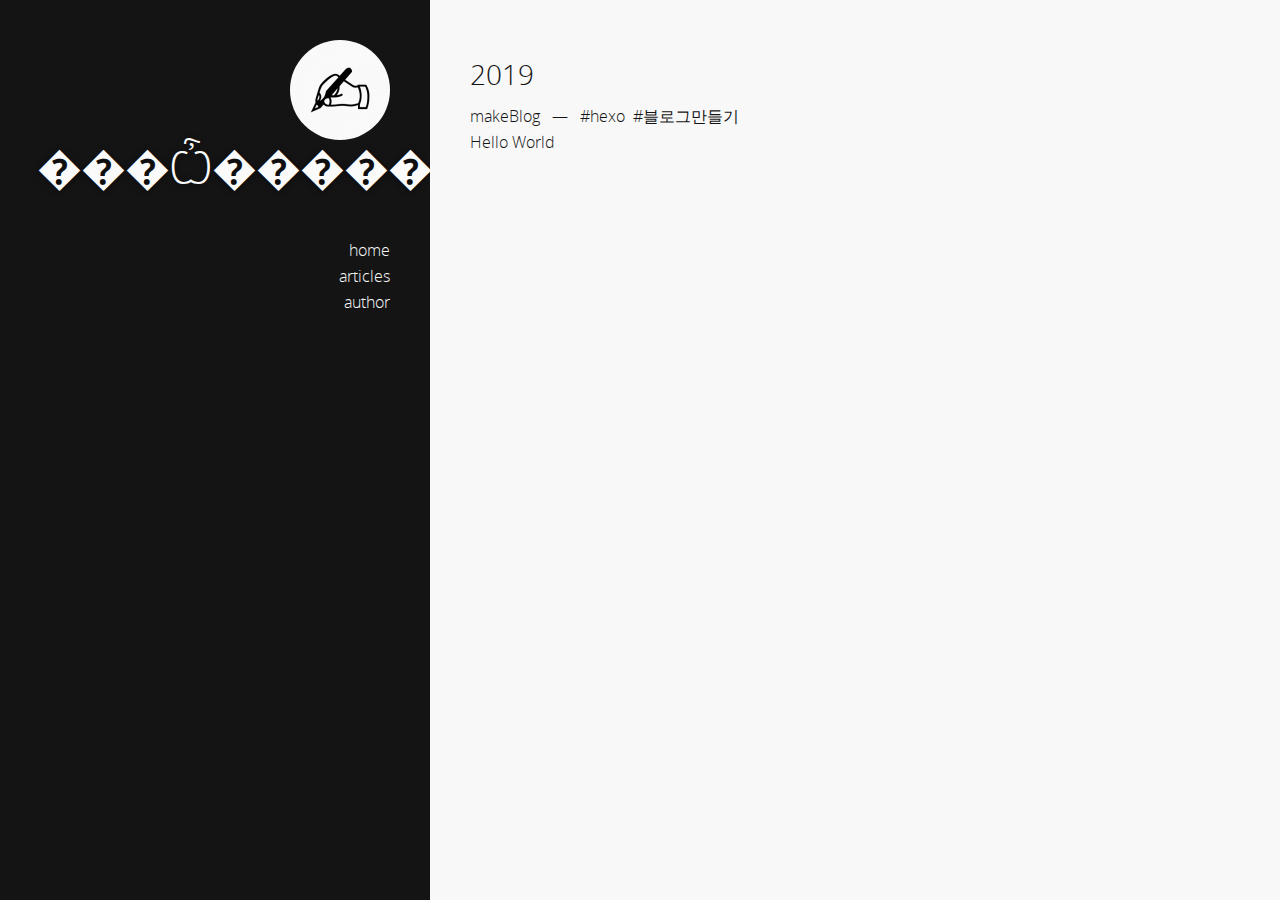
==== commit 2dd990db: "Site updated: 2019-04-03 12:31:29" ====
--- a/archives/index.html
+++ b/archives/index.html
@@ -1 +1 @@
-<!DOCTYPE html><html lang="en-us"><head><meta charset="UTF-8"><meta http-equiv="X-UA-Compatible" content="IE=edge,chrome=1"><title>Hexo</title><meta name="description"><meta name="generator" content="Hexo"><meta name="author" content="John Doe"><meta name="keywords"><meta name="HandheldFriendly" content="True"><meta name="MobileOptimized" content="320"><meta name="viewport" content="width=device-width,initial-scale=1.0,maximum-scale=1,user-scalable=0"><link rel="stylesheet" type="text/css" href="/styles/screen.css"><link rel="apple-touch-icon" sizes="57x57" href="/images/apple-touch-icon-57x57.png"><link rel="apple-touch-icon" sizes="60x60" href="/images/apple-touch-icon-60x60.png"><link rel="apple-touch-icon" sizes="72x72" href="/images/apple-touch-icon-72x72.png"><link rel="apple-touch-icon" sizes="76x76" href="/images/apple-touch-icon-76x76.png"><link rel="apple-touch-icon" sizes="114x114" href="/images/apple-touch-icon-114x114.png"><link rel="apple-touch-icon" sizes="120x120" href="/images/apple-touch-icon-120x120.png"><link rel="apple-touch-icon" sizes="144x144" href="/images/apple-touch-icon-144x144.png"><link rel="apple-touch-icon" sizes="152x152" href="/images/apple-touch-icon-152x152.png"><link rel="apple-touch-icon" sizes="180x180" href="/images/apple-touch-icon-180x180.png"><link rel="icon" type="image/png" sizes="16x16" href="/images/favicon-16x16.png"><link rel="icon" type="image/png" sizes="32x32" href="/images/favicon-32x32.png"><link rel="icon" type="image/png" sizes="96x96" href="/images/favicon-96x96.png"><link rel="icon" type="image/png" sizes="128x128" href="/images/favicon-128.png"><link rel="icon" type="image/png" sizes="196x196" href="/images/favicon-196x196.png"><meta name="msapplication-TileColor" content="#FFFFFF"><meta name="msapplication-TileImage" content="mstile-144x144.png"><meta name="msapplication-square70x70logo" content="mstile-70x70.png"><meta name="msapplication-square150x150logo" content="mstile-150x150.png"><meta name="msapplication-wide310x150logo" content="mstile-310x150.png"><meta name="msapplication-square310x310logo" content="mstile-310x310.png"><link rel="stylesheet" href="/css/prism.css" type="text/css"></head><body itemscope itemtype="https://schema.org/WebPage"><header itemscope itemtype="https://schema.org/WPHeader"><div class="logo"></div><h1><a href="/" alt="Hexo" title="Hexo" itemprop="headline">Hexo</a></h1><p itemprop="description"></p><nav itemscope itemtype="https://schema.org/SiteNavigationElement"><ul><li itemprop="name"><a href="/ " alt="home" title="home" itemprop="url">home</a></li><li itemprop="name"><a href="/articles" alt="articles" title="articles" itemprop="url">articles</a></li><li itemprop="name"><a href="/author" alt="author" title="author" itemprop="url">author</a></li></ul></nav><div class="space"></div></header><main itemscope itemtype="https://schema.org/Blog"><article class="full"><h1 itemprop="headline"></h1><h4>2019</h4><ul><li itemprop="name"><a href="/2019/04/03/makeBlog/" itemprop="url">makeBlog</a> &nbsp; &mdash; &nbsp;&nbsp;<a href="/tags/hexo" itemprop="url">#hexo</a>&nbsp;&nbsp;<a href="/tags/블로그만들기" itemprop="url">#블로그만들기</a>&nbsp;&nbsp;</li><li><a href="/2019/04/03/hello-world/">Hello World</a></li></ul></article></main></body></html>+<!DOCTYPE html><html lang="en-us"><head><meta charset="UTF-8"><meta http-equiv="X-UA-Compatible" content="IE=edge,chrome=1"><title>���Ѽ�����</title><meta name="description"><meta name="generator" content="���Ѽ�����"><meta name="author" content="John Doe"><meta name="keywords"><meta name="HandheldFriendly" content="True"><meta name="MobileOptimized" content="320"><meta name="viewport" content="width=device-width,initial-scale=1.0,maximum-scale=1,user-scalable=0"><link rel="stylesheet" type="text/css" href="/styles/screen.css"><link rel="apple-touch-icon" sizes="57x57" href="/images/apple-touch-icon-57x57.png"><link rel="apple-touch-icon" sizes="60x60" href="/images/apple-touch-icon-60x60.png"><link rel="apple-touch-icon" sizes="72x72" href="/images/apple-touch-icon-72x72.png"><link rel="apple-touch-icon" sizes="76x76" href="/images/apple-touch-icon-76x76.png"><link rel="apple-touch-icon" sizes="114x114" href="/images/apple-touch-icon-114x114.png"><link rel="apple-touch-icon" sizes="120x120" href="/images/apple-touch-icon-120x120.png"><link rel="apple-touch-icon" sizes="144x144" href="/images/apple-touch-icon-144x144.png"><link rel="apple-touch-icon" sizes="152x152" href="/images/apple-touch-icon-152x152.png"><link rel="apple-touch-icon" sizes="180x180" href="/images/apple-touch-icon-180x180.png"><link rel="icon" type="image/png" sizes="16x16" href="/images/favicon-16x16.png"><link rel="icon" type="image/png" sizes="32x32" href="/images/favicon-32x32.png"><link rel="icon" type="image/png" sizes="96x96" href="/images/favicon-96x96.png"><link rel="icon" type="image/png" sizes="128x128" href="/images/favicon-128.png"><link rel="icon" type="image/png" sizes="196x196" href="/images/favicon-196x196.png"><meta name="msapplication-TileColor" content="#FFFFFF"><meta name="msapplication-TileImage" content="mstile-144x144.png"><meta name="msapplication-square70x70logo" content="mstile-70x70.png"><meta name="msapplication-square150x150logo" content="mstile-150x150.png"><meta name="msapplication-wide310x150logo" content="mstile-310x150.png"><meta name="msapplication-square310x310logo" content="mstile-310x310.png"><link rel="stylesheet" href="/css/prism.css" type="text/css"></head><body itemscope itemtype="https://schema.org/WebPage"><header itemscope itemtype="https://schema.org/WPHeader"><div class="logo"></div><h1><a href="/" alt="���Ѽ�����" title="���Ѽ�����" itemprop="headline">���Ѽ�����</a></h1><p itemprop="description"></p><nav itemscope itemtype="https://schema.org/SiteNavigationElement"><ul><li itemprop="name"><a href="/ " alt="home" title="home" itemprop="url">home</a></li><li itemprop="name"><a href="/articles" alt="articles" title="articles" itemprop="url">articles</a></li><li itemprop="name"><a href="/author" alt="author" title="author" itemprop="url">author</a></li></ul></nav><div class="space"></div></header><main itemscope itemtype="https://schema.org/Blog"><article class="full"><h1 itemprop="headline"></h1><h4>2019</h4><ul><li itemprop="name"><a href="/2019/04/03/makeBlog/" itemprop="url">makeBlog</a> &nbsp; &mdash; &nbsp;&nbsp;<a href="/tags/hexo" itemprop="url">#hexo</a>&nbsp;&nbsp;<a href="/tags/블로그만들기" itemprop="url">#블로그만들기</a>&nbsp;&nbsp;</li><li><a href="/2019/04/03/hello-world/">Hello World</a></li></ul></article></main></body></html>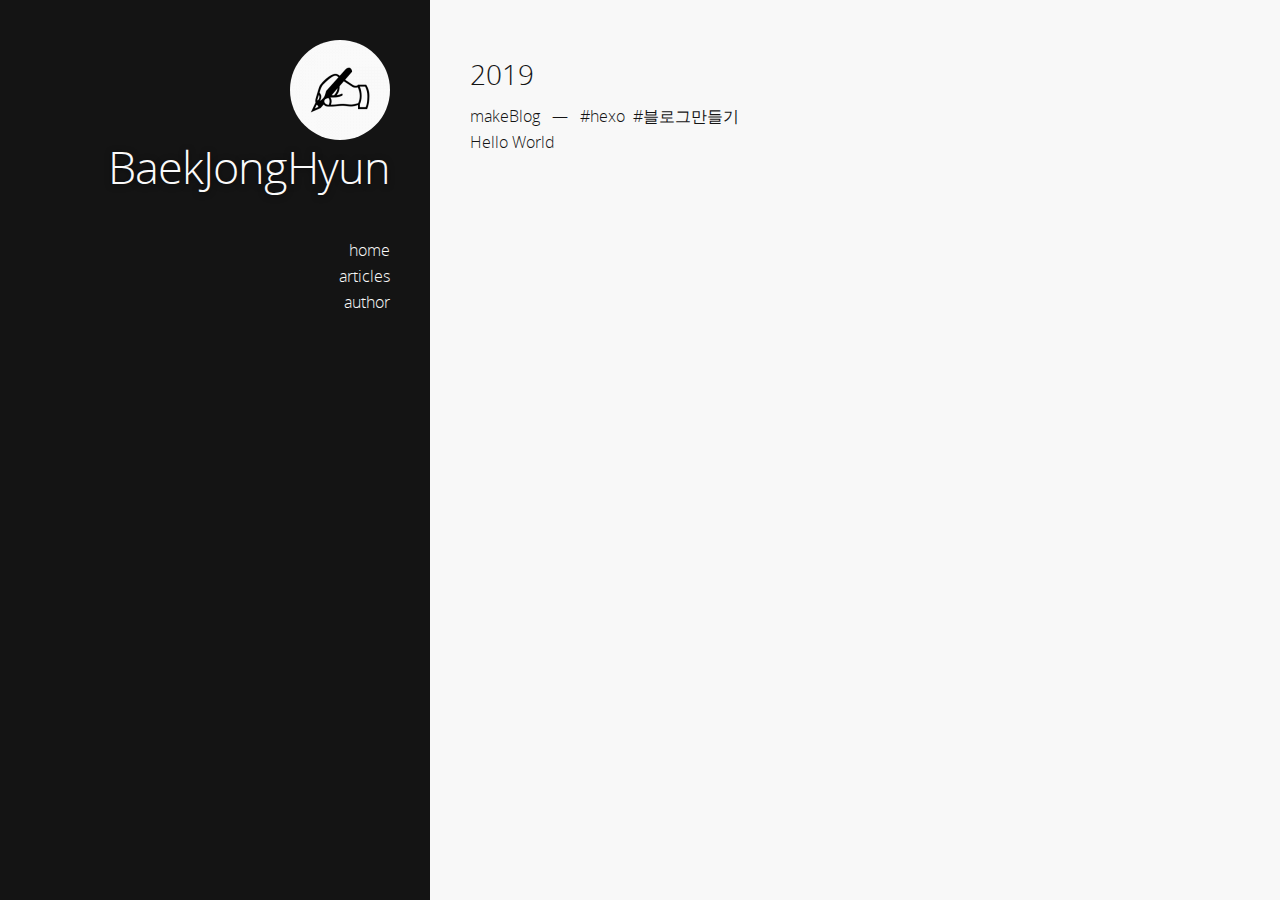
==== commit e5a316d1: "Site updated: 2019-04-03 12:34:58" ====
--- a/archives/index.html
+++ b/archives/index.html
@@ -1 +1 @@
-<!DOCTYPE html><html lang="en-us"><head><meta charset="UTF-8"><meta http-equiv="X-UA-Compatible" content="IE=edge,chrome=1"><title>���Ѽ�����</title><meta name="description"><meta name="generator" content="���Ѽ�����"><meta name="author" content="John Doe"><meta name="keywords"><meta name="HandheldFriendly" content="True"><meta name="MobileOptimized" content="320"><meta name="viewport" content="width=device-width,initial-scale=1.0,maximum-scale=1,user-scalable=0"><link rel="stylesheet" type="text/css" href="/styles/screen.css"><link rel="apple-touch-icon" sizes="57x57" href="/images/apple-touch-icon-57x57.png"><link rel="apple-touch-icon" sizes="60x60" href="/images/apple-touch-icon-60x60.png"><link rel="apple-touch-icon" sizes="72x72" href="/images/apple-touch-icon-72x72.png"><link rel="apple-touch-icon" sizes="76x76" href="/images/apple-touch-icon-76x76.png"><link rel="apple-touch-icon" sizes="114x114" href="/images/apple-touch-icon-114x114.png"><link rel="apple-touch-icon" sizes="120x120" href="/images/apple-touch-icon-120x120.png"><link rel="apple-touch-icon" sizes="144x144" href="/images/apple-touch-icon-144x144.png"><link rel="apple-touch-icon" sizes="152x152" href="/images/apple-touch-icon-152x152.png"><link rel="apple-touch-icon" sizes="180x180" href="/images/apple-touch-icon-180x180.png"><link rel="icon" type="image/png" sizes="16x16" href="/images/favicon-16x16.png"><link rel="icon" type="image/png" sizes="32x32" href="/images/favicon-32x32.png"><link rel="icon" type="image/png" sizes="96x96" href="/images/favicon-96x96.png"><link rel="icon" type="image/png" sizes="128x128" href="/images/favicon-128.png"><link rel="icon" type="image/png" sizes="196x196" href="/images/favicon-196x196.png"><meta name="msapplication-TileColor" content="#FFFFFF"><meta name="msapplication-TileImage" content="mstile-144x144.png"><meta name="msapplication-square70x70logo" content="mstile-70x70.png"><meta name="msapplication-square150x150logo" content="mstile-150x150.png"><meta name="msapplication-wide310x150logo" content="mstile-310x150.png"><meta name="msapplication-square310x310logo" content="mstile-310x310.png"><link rel="stylesheet" href="/css/prism.css" type="text/css"></head><body itemscope itemtype="https://schema.org/WebPage"><header itemscope itemtype="https://schema.org/WPHeader"><div class="logo"></div><h1><a href="/" alt="���Ѽ�����" title="���Ѽ�����" itemprop="headline">���Ѽ�����</a></h1><p itemprop="description"></p><nav itemscope itemtype="https://schema.org/SiteNavigationElement"><ul><li itemprop="name"><a href="/ " alt="home" title="home" itemprop="url">home</a></li><li itemprop="name"><a href="/articles" alt="articles" title="articles" itemprop="url">articles</a></li><li itemprop="name"><a href="/author" alt="author" title="author" itemprop="url">author</a></li></ul></nav><div class="space"></div></header><main itemscope itemtype="https://schema.org/Blog"><article class="full"><h1 itemprop="headline"></h1><h4>2019</h4><ul><li itemprop="name"><a href="/2019/04/03/makeBlog/" itemprop="url">makeBlog</a> &nbsp; &mdash; &nbsp;&nbsp;<a href="/tags/hexo" itemprop="url">#hexo</a>&nbsp;&nbsp;<a href="/tags/블로그만들기" itemprop="url">#블로그만들기</a>&nbsp;&nbsp;</li><li><a href="/2019/04/03/hello-world/">Hello World</a></li></ul></article></main></body></html>+<!DOCTYPE html><html lang="en-us"><head><meta charset="UTF-8"><meta http-equiv="X-UA-Compatible" content="IE=edge,chrome=1"><title>BaekJongHyun</title><meta name="description"><meta name="generator" content="BaekJongHyun"><meta name="author" content="John Doe"><meta name="keywords"><meta name="HandheldFriendly" content="True"><meta name="MobileOptimized" content="320"><meta name="viewport" content="width=device-width,initial-scale=1.0,maximum-scale=1,user-scalable=0"><link rel="stylesheet" type="text/css" href="/styles/screen.css"><link rel="apple-touch-icon" sizes="57x57" href="/images/apple-touch-icon-57x57.png"><link rel="apple-touch-icon" sizes="60x60" href="/images/apple-touch-icon-60x60.png"><link rel="apple-touch-icon" sizes="72x72" href="/images/apple-touch-icon-72x72.png"><link rel="apple-touch-icon" sizes="76x76" href="/images/apple-touch-icon-76x76.png"><link rel="apple-touch-icon" sizes="114x114" href="/images/apple-touch-icon-114x114.png"><link rel="apple-touch-icon" sizes="120x120" href="/images/apple-touch-icon-120x120.png"><link rel="apple-touch-icon" sizes="144x144" href="/images/apple-touch-icon-144x144.png"><link rel="apple-touch-icon" sizes="152x152" href="/images/apple-touch-icon-152x152.png"><link rel="apple-touch-icon" sizes="180x180" href="/images/apple-touch-icon-180x180.png"><link rel="icon" type="image/png" sizes="16x16" href="/images/favicon-16x16.png"><link rel="icon" type="image/png" sizes="32x32" href="/images/favicon-32x32.png"><link rel="icon" type="image/png" sizes="96x96" href="/images/favicon-96x96.png"><link rel="icon" type="image/png" sizes="128x128" href="/images/favicon-128.png"><link rel="icon" type="image/png" sizes="196x196" href="/images/favicon-196x196.png"><meta name="msapplication-TileColor" content="#FFFFFF"><meta name="msapplication-TileImage" content="mstile-144x144.png"><meta name="msapplication-square70x70logo" content="mstile-70x70.png"><meta name="msapplication-square150x150logo" content="mstile-150x150.png"><meta name="msapplication-wide310x150logo" content="mstile-310x150.png"><meta name="msapplication-square310x310logo" content="mstile-310x310.png"><link rel="stylesheet" href="/css/prism.css" type="text/css"></head><body itemscope itemtype="https://schema.org/WebPage"><header itemscope itemtype="https://schema.org/WPHeader"><div class="logo"></div><h1><a href="/" alt="BaekJongHyun" title="BaekJongHyun" itemprop="headline">BaekJongHyun</a></h1><p itemprop="description"></p><nav itemscope itemtype="https://schema.org/SiteNavigationElement"><ul><li itemprop="name"><a href="/ " alt="home" title="home" itemprop="url">home</a></li><li itemprop="name"><a href="/articles" alt="articles" title="articles" itemprop="url">articles</a></li><li itemprop="name"><a href="/author" alt="author" title="author" itemprop="url">author</a></li></ul></nav><div class="space"></div></header><main itemscope itemtype="https://schema.org/Blog"><article class="full"><h1 itemprop="headline"></h1><h4>2019</h4><ul><li itemprop="name"><a href="/2019/04/03/makeBlog/" itemprop="url">makeBlog</a> &nbsp; &mdash; &nbsp;&nbsp;<a href="/tags/hexo" itemprop="url">#hexo</a>&nbsp;&nbsp;<a href="/tags/블로그만들기" itemprop="url">#블로그만들기</a>&nbsp;&nbsp;</li><li><a href="/2019/04/03/hello-world/">Hello World</a></li></ul></article></main></body></html>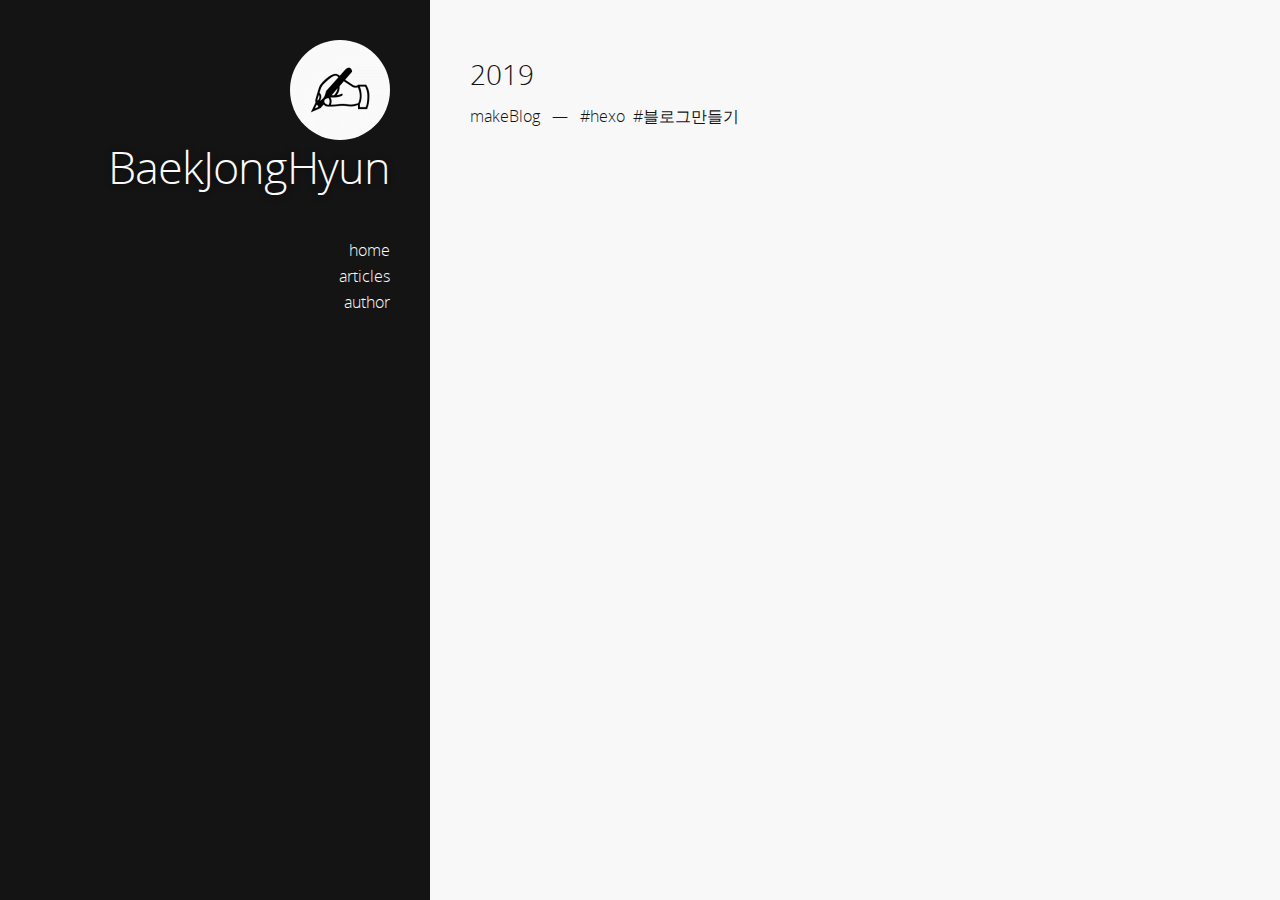
==== commit 51badcbc: "Site updated: 2019-04-10 16:55:37" ====
--- a/archives/index.html
+++ b/archives/index.html
@@ -1 +1,11 @@
-<!DOCTYPE html><html lang="en-us"><head><meta charset="UTF-8"><meta http-equiv="X-UA-Compatible" content="IE=edge,chrome=1"><title>BaekJongHyun</title><meta name="description"><meta name="generator" content="BaekJongHyun"><meta name="author" content="John Doe"><meta name="keywords"><meta name="HandheldFriendly" content="True"><meta name="MobileOptimized" content="320"><meta name="viewport" content="width=device-width,initial-scale=1.0,maximum-scale=1,user-scalable=0"><link rel="stylesheet" type="text/css" href="/styles/screen.css"><link rel="apple-touch-icon" sizes="57x57" href="/images/apple-touch-icon-57x57.png"><link rel="apple-touch-icon" sizes="60x60" href="/images/apple-touch-icon-60x60.png"><link rel="apple-touch-icon" sizes="72x72" href="/images/apple-touch-icon-72x72.png"><link rel="apple-touch-icon" sizes="76x76" href="/images/apple-touch-icon-76x76.png"><link rel="apple-touch-icon" sizes="114x114" href="/images/apple-touch-icon-114x114.png"><link rel="apple-touch-icon" sizes="120x120" href="/images/apple-touch-icon-120x120.png"><link rel="apple-touch-icon" sizes="144x144" href="/images/apple-touch-icon-144x144.png"><link rel="apple-touch-icon" sizes="152x152" href="/images/apple-touch-icon-152x152.png"><link rel="apple-touch-icon" sizes="180x180" href="/images/apple-touch-icon-180x180.png"><link rel="icon" type="image/png" sizes="16x16" href="/images/favicon-16x16.png"><link rel="icon" type="image/png" sizes="32x32" href="/images/favicon-32x32.png"><link rel="icon" type="image/png" sizes="96x96" href="/images/favicon-96x96.png"><link rel="icon" type="image/png" sizes="128x128" href="/images/favicon-128.png"><link rel="icon" type="image/png" sizes="196x196" href="/images/favicon-196x196.png"><meta name="msapplication-TileColor" content="#FFFFFF"><meta name="msapplication-TileImage" content="mstile-144x144.png"><meta name="msapplication-square70x70logo" content="mstile-70x70.png"><meta name="msapplication-square150x150logo" content="mstile-150x150.png"><meta name="msapplication-wide310x150logo" content="mstile-310x150.png"><meta name="msapplication-square310x310logo" content="mstile-310x310.png"><link rel="stylesheet" href="/css/prism.css" type="text/css"></head><body itemscope itemtype="https://schema.org/WebPage"><header itemscope itemtype="https://schema.org/WPHeader"><div class="logo"></div><h1><a href="/" alt="BaekJongHyun" title="BaekJongHyun" itemprop="headline">BaekJongHyun</a></h1><p itemprop="description"></p><nav itemscope itemtype="https://schema.org/SiteNavigationElement"><ul><li itemprop="name"><a href="/ " alt="home" title="home" itemprop="url">home</a></li><li itemprop="name"><a href="/articles" alt="articles" title="articles" itemprop="url">articles</a></li><li itemprop="name"><a href="/author" alt="author" title="author" itemprop="url">author</a></li></ul></nav><div class="space"></div></header><main itemscope itemtype="https://schema.org/Blog"><article class="full"><h1 itemprop="headline"></h1><h4>2019</h4><ul><li itemprop="name"><a href="/2019/04/03/makeBlog/" itemprop="url">makeBlog</a> &nbsp; &mdash; &nbsp;&nbsp;<a href="/tags/hexo" itemprop="url">#hexo</a>&nbsp;&nbsp;<a href="/tags/블로그만들기" itemprop="url">#블로그만들기</a>&nbsp;&nbsp;</li><li><a href="/2019/04/03/hello-world/">Hello World</a></li></ul></article></main></body></html>+<!DOCTYPE html><html lang="en-us"><head><meta charset="UTF-8"><meta http-equiv="X-UA-Compatible" content="IE=edge,chrome=1"><title>BaekJongHyun</title><meta name="description"><meta name="generator" content="BaekJongHyun"><meta name="author" content="John Doe"><meta name="keywords"><meta name="HandheldFriendly" content="True"><meta name="MobileOptimized" content="320"><meta name="viewport" content="width=device-width,initial-scale=1.0,maximum-scale=1,user-scalable=0"><link rel="stylesheet" type="text/css" href="/styles/screen.css"><link rel="apple-touch-icon" sizes="57x57" href="/images/apple-touch-icon-57x57.png"><link rel="apple-touch-icon" sizes="60x60" href="/images/apple-touch-icon-60x60.png"><link rel="apple-touch-icon" sizes="72x72" href="/images/apple-touch-icon-72x72.png"><link rel="apple-touch-icon" sizes="76x76" href="/images/apple-touch-icon-76x76.png"><link rel="apple-touch-icon" sizes="114x114" href="/images/apple-touch-icon-114x114.png"><link rel="apple-touch-icon" sizes="120x120" href="/images/apple-touch-icon-120x120.png"><link rel="apple-touch-icon" sizes="144x144" href="/images/apple-touch-icon-144x144.png"><link rel="apple-touch-icon" sizes="152x152" href="/images/apple-touch-icon-152x152.png"><link rel="apple-touch-icon" sizes="180x180" href="/images/apple-touch-icon-180x180.png"><link rel="icon" type="image/png" sizes="16x16" href="/images/favicon-16x16.png"><link rel="icon" type="image/png" sizes="32x32" href="/images/favicon-32x32.png"><link rel="icon" type="image/png" sizes="96x96" href="/images/favicon-96x96.png"><link rel="icon" type="image/png" sizes="128x128" href="/images/favicon-128.png"><link rel="icon" type="image/png" sizes="196x196" href="/images/favicon-196x196.png"><meta name="msapplication-TileColor" content="#FFFFFF"><meta name="msapplication-TileImage" content="mstile-144x144.png"><meta name="msapplication-square70x70logo" content="mstile-70x70.png"><meta name="msapplication-square150x150logo" content="mstile-150x150.png"><meta name="msapplication-wide310x150logo" content="mstile-310x150.png"><meta name="msapplication-square310x310logo" content="mstile-310x310.png"><link rel="stylesheet" href="/css/prism.css" type="text/css"></head><body itemscope itemtype="https://schema.org/WebPage"><header itemscope itemtype="https://schema.org/WPHeader"><div class="logo"></div><h1><a href="/" alt="BaekJongHyun" title="BaekJongHyun" itemprop="headline">BaekJongHyun</a></h1><p itemprop="description"></p><nav itemscope itemtype="https://schema.org/SiteNavigationElement"><ul><li itemprop="name"><a href="/ " alt="home" title="home" itemprop="url">home</a></li><li itemprop="name"><a href="/articles" alt="articles" title="articles" itemprop="url">articles</a></li><li itemprop="name"><a href="/author" alt="author" title="author" itemprop="url">author</a></li></ul></nav><div class="space"></div></header><main itemscope itemtype="https://schema.org/Blog"><article class="full"><h1 itemprop="headline"></h1><h4>2019</h4><ul><li itemprop="name"><a href="/2019/04/03/makeBlog/" itemprop="url">makeBlog</a> &nbsp; &mdash; &nbsp;&nbsp;<a href="/tags/hexo" itemprop="url">#hexo</a>&nbsp;&nbsp;<a href="/tags/블로그만들기" itemprop="url">#블로그만들기</a>&nbsp;&nbsp;</li></ul></article></main><script async>(function(h,g,l,k,j,i){j=h.createElement(g),i=h.getElementsByTagName(g)[0],
+j.src = '//' + l + '.disqus.com/' + k + '.js', i.parentNode.insertBefore(j, i)})
+(document,'script','JHyunB','count');
+</script><script async>var disqus_shortname = 'JHyunB';
+(function () {
+var s = document.createElement('script'); s.async = true;
+s.type = 'text/javascript';
+s.src = '//' + disqus_shortname + '.disqus.com/count.js';
+(document.getElementsByTagName('head')[0] || document.getElementsByTagName('body')[0]).appendChild(s);
+}());
+</script></body></html>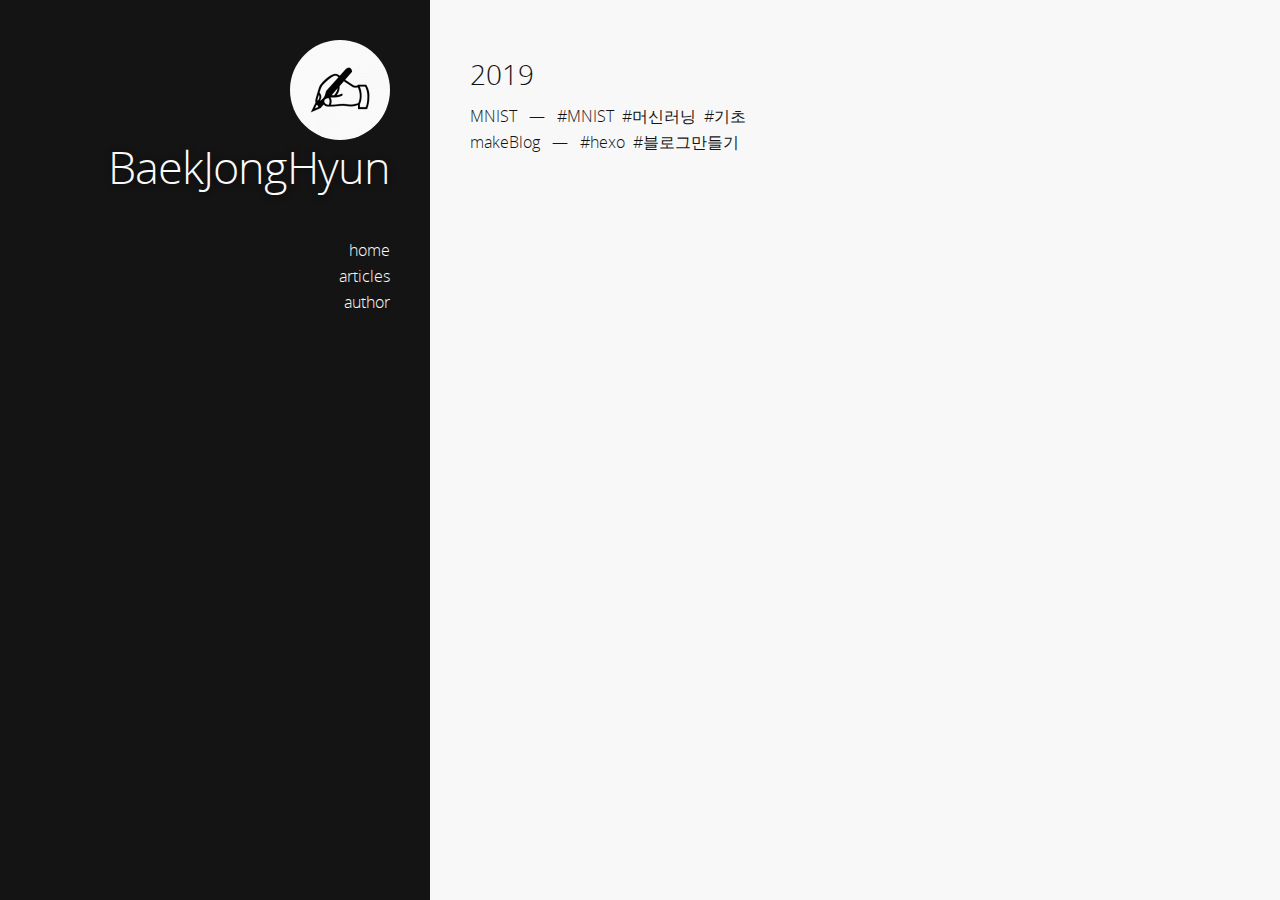
==== commit 0802193b: "Site updated: 2019-04-10 17:01:42" ====
--- a/archives/index.html
+++ b/archives/index.html
@@ -1,4 +1,4 @@
-<!DOCTYPE html><html lang="en-us"><head><meta charset="UTF-8"><meta http-equiv="X-UA-Compatible" content="IE=edge,chrome=1"><title>BaekJongHyun</title><meta name="description"><meta name="generator" content="BaekJongHyun"><meta name="author" content="John Doe"><meta name="keywords"><meta name="HandheldFriendly" content="True"><meta name="MobileOptimized" content="320"><meta name="viewport" content="width=device-width,initial-scale=1.0,maximum-scale=1,user-scalable=0"><link rel="stylesheet" type="text/css" href="/styles/screen.css"><link rel="apple-touch-icon" sizes="57x57" href="/images/apple-touch-icon-57x57.png"><link rel="apple-touch-icon" sizes="60x60" href="/images/apple-touch-icon-60x60.png"><link rel="apple-touch-icon" sizes="72x72" href="/images/apple-touch-icon-72x72.png"><link rel="apple-touch-icon" sizes="76x76" href="/images/apple-touch-icon-76x76.png"><link rel="apple-touch-icon" sizes="114x114" href="/images/apple-touch-icon-114x114.png"><link rel="apple-touch-icon" sizes="120x120" href="/images/apple-touch-icon-120x120.png"><link rel="apple-touch-icon" sizes="144x144" href="/images/apple-touch-icon-144x144.png"><link rel="apple-touch-icon" sizes="152x152" href="/images/apple-touch-icon-152x152.png"><link rel="apple-touch-icon" sizes="180x180" href="/images/apple-touch-icon-180x180.png"><link rel="icon" type="image/png" sizes="16x16" href="/images/favicon-16x16.png"><link rel="icon" type="image/png" sizes="32x32" href="/images/favicon-32x32.png"><link rel="icon" type="image/png" sizes="96x96" href="/images/favicon-96x96.png"><link rel="icon" type="image/png" sizes="128x128" href="/images/favicon-128.png"><link rel="icon" type="image/png" sizes="196x196" href="/images/favicon-196x196.png"><meta name="msapplication-TileColor" content="#FFFFFF"><meta name="msapplication-TileImage" content="mstile-144x144.png"><meta name="msapplication-square70x70logo" content="mstile-70x70.png"><meta name="msapplication-square150x150logo" content="mstile-150x150.png"><meta name="msapplication-wide310x150logo" content="mstile-310x150.png"><meta name="msapplication-square310x310logo" content="mstile-310x310.png"><link rel="stylesheet" href="/css/prism.css" type="text/css"></head><body itemscope itemtype="https://schema.org/WebPage"><header itemscope itemtype="https://schema.org/WPHeader"><div class="logo"></div><h1><a href="/" alt="BaekJongHyun" title="BaekJongHyun" itemprop="headline">BaekJongHyun</a></h1><p itemprop="description"></p><nav itemscope itemtype="https://schema.org/SiteNavigationElement"><ul><li itemprop="name"><a href="/ " alt="home" title="home" itemprop="url">home</a></li><li itemprop="name"><a href="/articles" alt="articles" title="articles" itemprop="url">articles</a></li><li itemprop="name"><a href="/author" alt="author" title="author" itemprop="url">author</a></li></ul></nav><div class="space"></div></header><main itemscope itemtype="https://schema.org/Blog"><article class="full"><h1 itemprop="headline"></h1><h4>2019</h4><ul><li itemprop="name"><a href="/2019/04/03/makeBlog/" itemprop="url">makeBlog</a> &nbsp; &mdash; &nbsp;&nbsp;<a href="/tags/hexo" itemprop="url">#hexo</a>&nbsp;&nbsp;<a href="/tags/블로그만들기" itemprop="url">#블로그만들기</a>&nbsp;&nbsp;</li></ul></article></main><script async>(function(h,g,l,k,j,i){j=h.createElement(g),i=h.getElementsByTagName(g)[0],
+<!DOCTYPE html><html lang="en-us"><head><meta charset="UTF-8"><meta http-equiv="X-UA-Compatible" content="IE=edge,chrome=1"><title>BaekJongHyun</title><meta name="description"><meta name="generator" content="BaekJongHyun"><meta name="author" content="John Doe"><meta name="keywords"><meta name="HandheldFriendly" content="True"><meta name="MobileOptimized" content="320"><meta name="viewport" content="width=device-width,initial-scale=1.0,maximum-scale=1,user-scalable=0"><link rel="stylesheet" type="text/css" href="/styles/screen.css"><link rel="apple-touch-icon" sizes="57x57" href="/images/apple-touch-icon-57x57.png"><link rel="apple-touch-icon" sizes="60x60" href="/images/apple-touch-icon-60x60.png"><link rel="apple-touch-icon" sizes="72x72" href="/images/apple-touch-icon-72x72.png"><link rel="apple-touch-icon" sizes="76x76" href="/images/apple-touch-icon-76x76.png"><link rel="apple-touch-icon" sizes="114x114" href="/images/apple-touch-icon-114x114.png"><link rel="apple-touch-icon" sizes="120x120" href="/images/apple-touch-icon-120x120.png"><link rel="apple-touch-icon" sizes="144x144" href="/images/apple-touch-icon-144x144.png"><link rel="apple-touch-icon" sizes="152x152" href="/images/apple-touch-icon-152x152.png"><link rel="apple-touch-icon" sizes="180x180" href="/images/apple-touch-icon-180x180.png"><link rel="icon" type="image/png" sizes="16x16" href="/images/favicon-16x16.png"><link rel="icon" type="image/png" sizes="32x32" href="/images/favicon-32x32.png"><link rel="icon" type="image/png" sizes="96x96" href="/images/favicon-96x96.png"><link rel="icon" type="image/png" sizes="128x128" href="/images/favicon-128.png"><link rel="icon" type="image/png" sizes="196x196" href="/images/favicon-196x196.png"><meta name="msapplication-TileColor" content="#FFFFFF"><meta name="msapplication-TileImage" content="mstile-144x144.png"><meta name="msapplication-square70x70logo" content="mstile-70x70.png"><meta name="msapplication-square150x150logo" content="mstile-150x150.png"><meta name="msapplication-wide310x150logo" content="mstile-310x150.png"><meta name="msapplication-square310x310logo" content="mstile-310x310.png"><link rel="stylesheet" href="/css/prism.css" type="text/css"></head><body itemscope itemtype="https://schema.org/WebPage"><header itemscope itemtype="https://schema.org/WPHeader"><div class="logo"></div><h1><a href="/" alt="BaekJongHyun" title="BaekJongHyun" itemprop="headline">BaekJongHyun</a></h1><p itemprop="description"></p><nav itemscope itemtype="https://schema.org/SiteNavigationElement"><ul><li itemprop="name"><a href="/ " alt="home" title="home" itemprop="url">home</a></li><li itemprop="name"><a href="/articles" alt="articles" title="articles" itemprop="url">articles</a></li><li itemprop="name"><a href="/author" alt="author" title="author" itemprop="url">author</a></li></ul></nav><div class="space"></div></header><main itemscope itemtype="https://schema.org/Blog"><article class="full"><h1 itemprop="headline"></h1><h4>2019</h4><ul><li itemprop="name"><a href="/2019/04/10/MNIST/" itemprop="url">MNIST</a> &nbsp; &mdash; &nbsp;&nbsp;<a href="/tags/MNIST" itemprop="url">#MNIST</a>&nbsp;&nbsp;<a href="/tags/머신러닝" itemprop="url">#머신러닝</a>&nbsp;&nbsp;<a href="/tags/기초" itemprop="url">#기초</a>&nbsp;&nbsp;</li><li><a href="/2019/04/03/makeBlog/">makeBlog</a> &nbsp; &mdash; &nbsp;&nbsp;<a href="/tags/hexo" itemprop="url">#hexo</a>&nbsp;&nbsp;<a href="/tags/블로그만들기" itemprop="url">#블로그만들기</a>&nbsp;&nbsp;</li></ul></article></main><script async>(function(h,g,l,k,j,i){j=h.createElement(g),i=h.getElementsByTagName(g)[0],
 j.src = '//' + l + '.disqus.com/' + k + '.js', i.parentNode.insertBefore(j, i)})
 (document,'script','JHyunB','count');
 </script><script async>var disqus_shortname = 'JHyunB';
